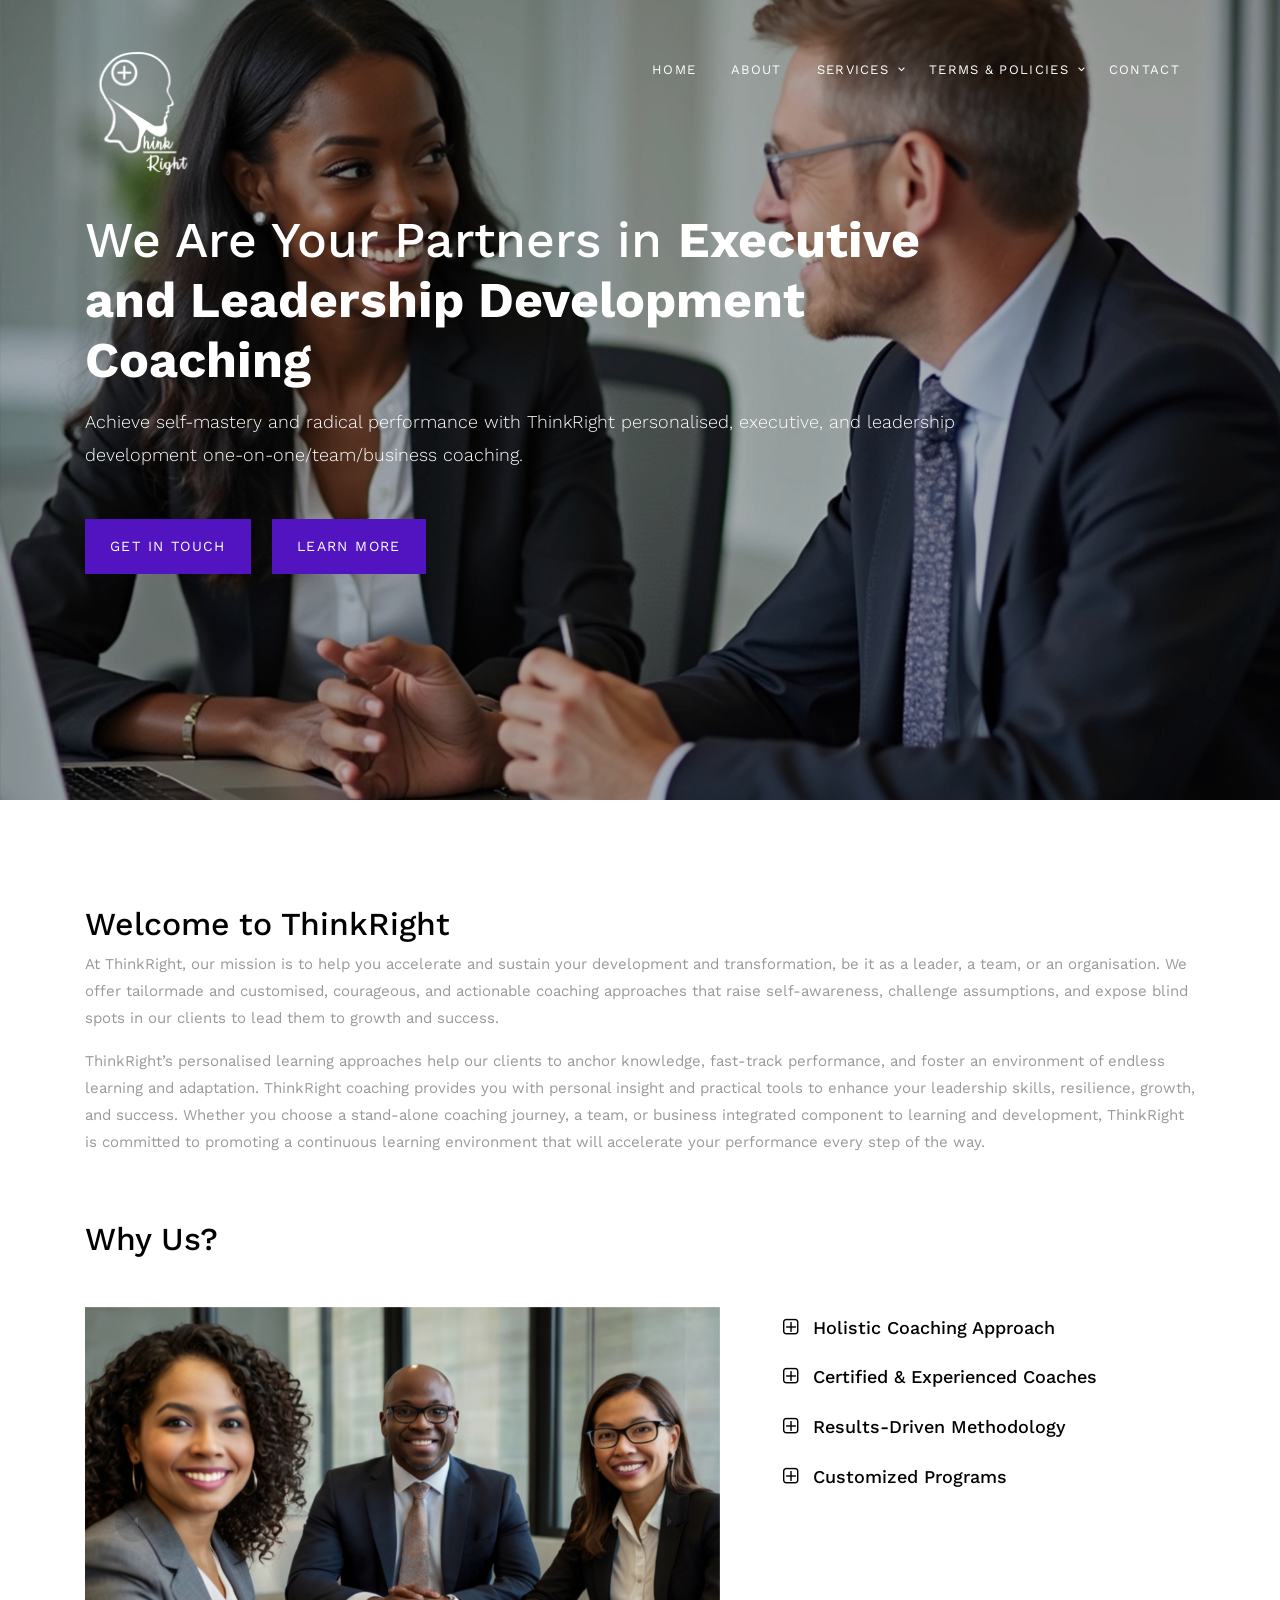
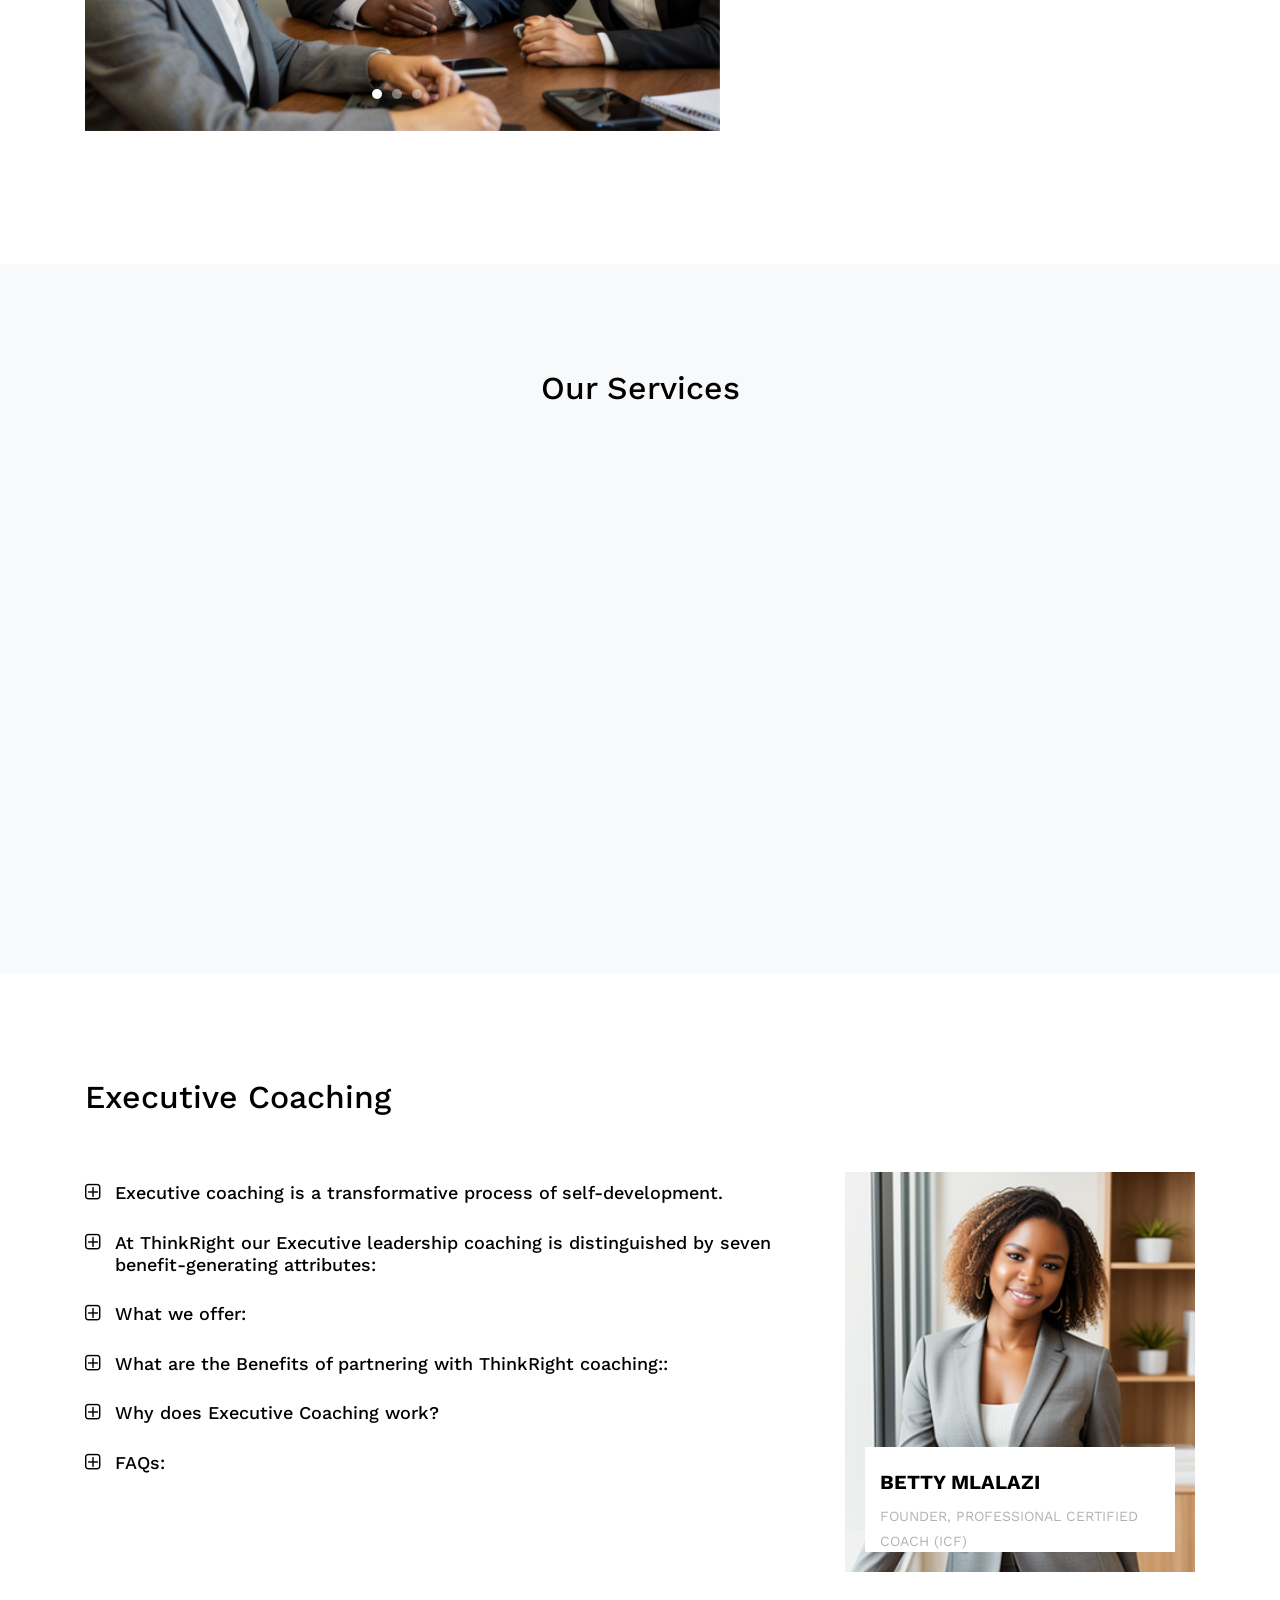
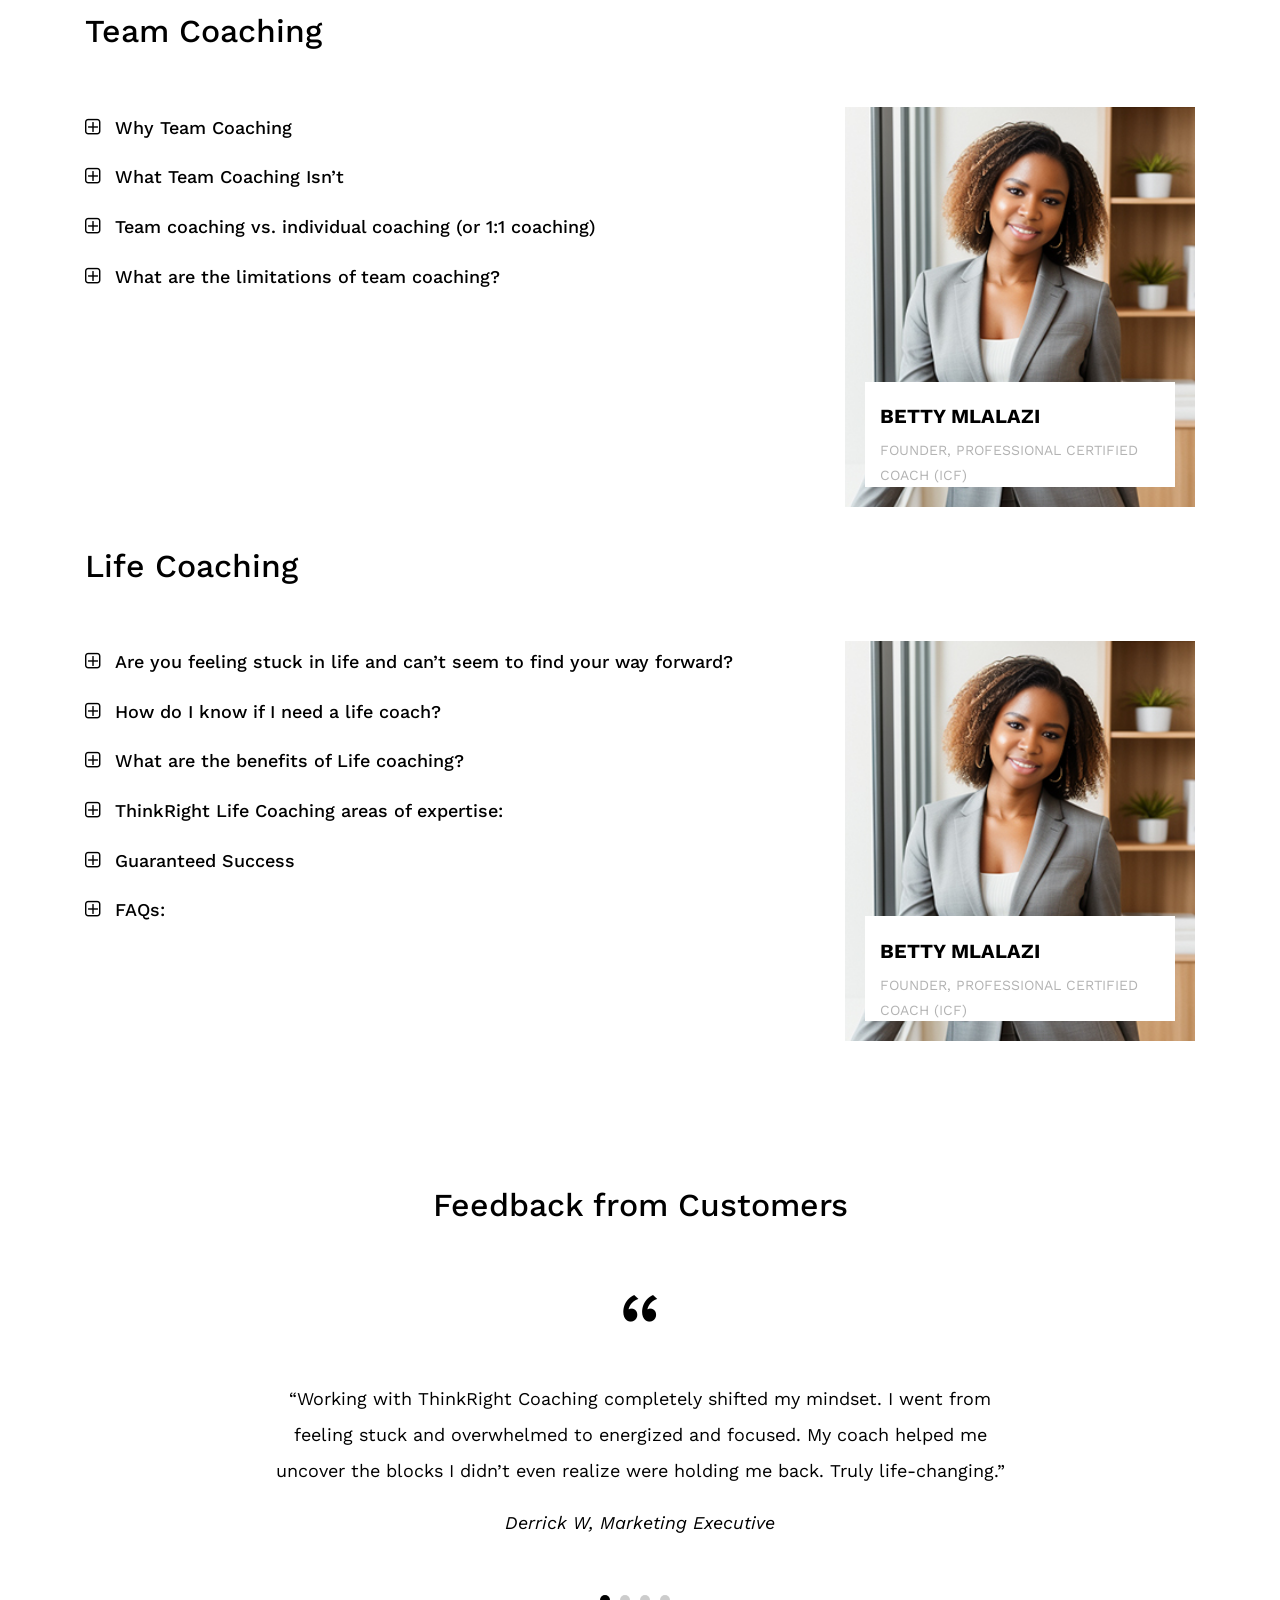
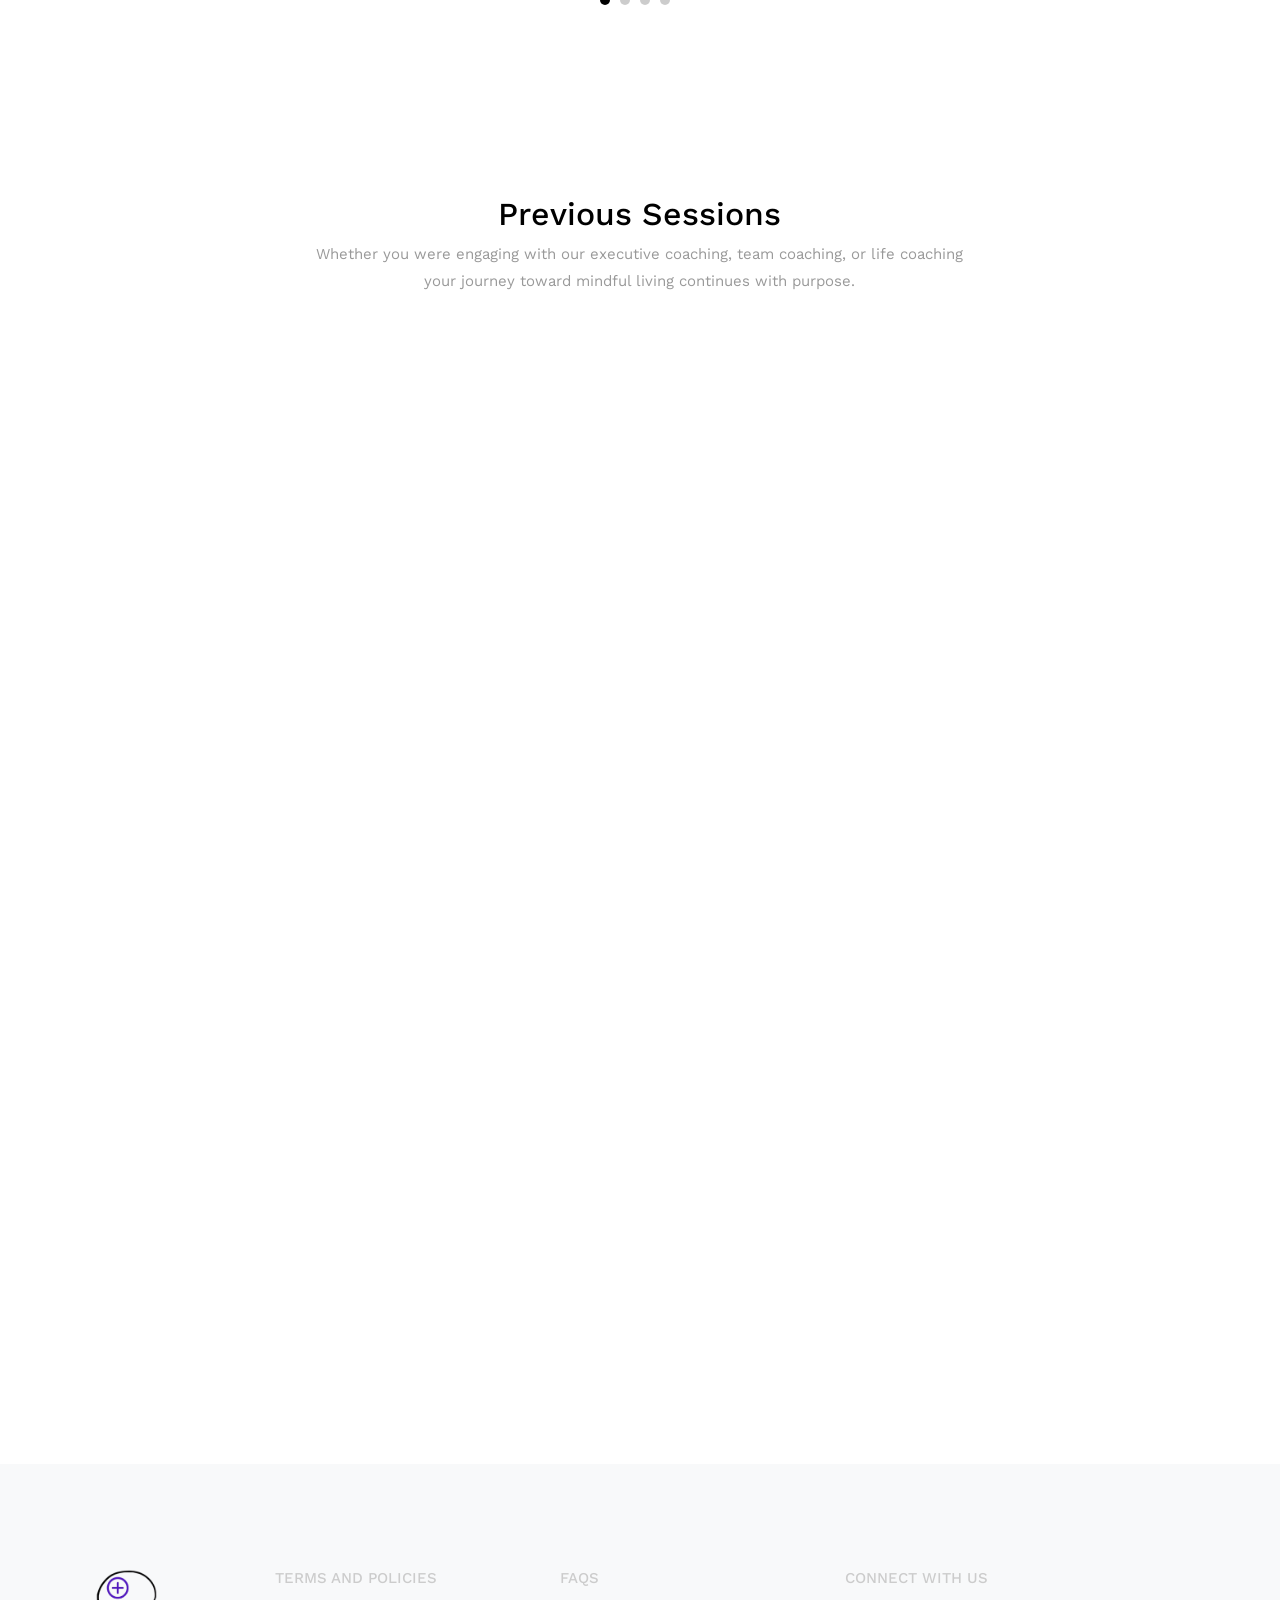
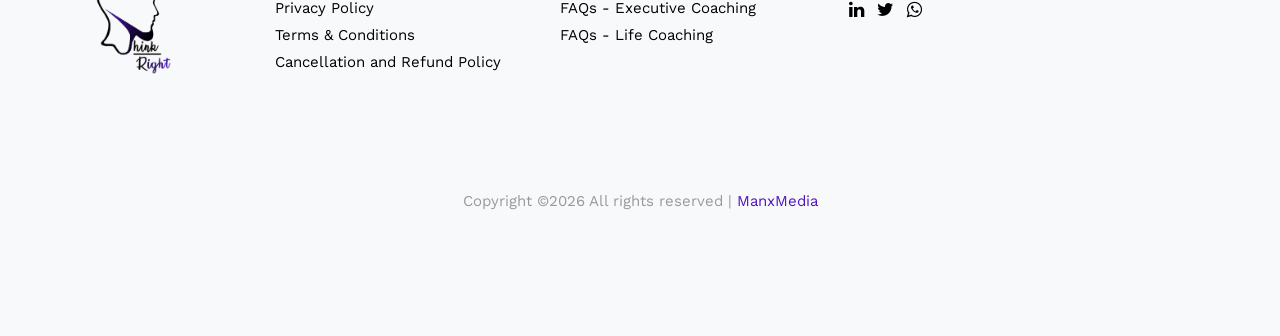
==== index.html @ f2cda935 "WebsiteV2" ====
<!DOCTYPE html>
<html lang="en">
<head>
  <meta charset="utf-8">
  <meta name="viewport" content="width=device-width, initial-scale=1, shrink-to-fit=no">
  <title>Think Right Coaching</title>
  <link rel="stylesheet" href="css/style.css">
	<!-- Favicon -->
	<link href="images/favicon.png" rel="icon">
</head>
<body>

  <div class="js-animsition animsition" id="site-wrap" data-animsition-in-class="fade-in" data-animsition-out-class="fade-out">


    <header class="templateux-navbar" role="banner">

      <div class="container"  data-aos="fade-down">
        <div class="row">

          <div class="col-3 templateux-logo">
            <a href="index.html" class="animsition-link"><img src="images/logo_light.png" width="120" height="" alt="ThinkRight"/></a>
          </div>
          <nav class="col-9 site-nav">
            <button class="d-block d-md-none hamburger hamburger--spin templateux-toggle templateux-toggle-light ml-auto templateux-toggle-menu" data-toggle="collapse" data-target="#mobile-menu" aria-controls="mobile-menu" aria-expanded="false" aria-label="Toggle navigation">
              <span class="hamburger-box">
                <span class="hamburger-inner"></span>
              </span>
            </button> <!-- .templateux-toggle -->

            <ul class="sf-menu templateux-menu d-none d-md-block">
              <li class="active">
                <a href="index.html" class="animsition-link">Home</a>
              </li>
              <li><a href="about.html" class="animsition-link">About</a></li>
              <li>
                <a href="#" class="animsition-link">Services</a>
                <ul>
                  <li><a href="index.html#executivecoaching">Exect Coaching</a></li>
                  <li><a href="index.html#teamcoaching">Team Coaching</a></li>
				  <li><a href="index.html#lifecoaching">Life Coaching</a></li>
                </ul>
              </li>
			  <li>
                <a href="#" class="animsition-link">Terms & Policies</a>
                <ul>
                  <li><a href="terms.html#privacypolicy">Privacy Policy</a></li>
                  <li><a href="terms.html#termsandconditions">Terms & Conditions</a></li>
				  <li><a href="terms.html#cancellationpolicy">Cancellation & Refund Policy</a></li>
                </ul>
              </li>
              <li><a href="contact.html" class="animsition-link">Contact</a></li>
            </ul> <!-- .templateux-menu -->

          </nav> <!-- .site-nav -->
          

        </div> <!-- .row -->
      </div> <!-- .container -->
    </header> <!-- .templateux-navba -->
    
    <div class="templateux-cover" style="background-image: url(images/hero_1.jpg);">
      <div class="container">
        <div class="row align-items-lg-center">

          <div class="col-lg-10 order-lg-1">
            <h1 class="heading mb-3 text-white" data-aos="fade-up">We Are Your Partners in <strong>Executive and Leadership Development Coaching</strong></h1>
            <p class="lead mb-5 text-white" data-aos="fade-up"  data-aos-delay="100">Achieve self-mastery and radical performance with ThinkRight personalised, executive, and leadership development one-on-one/team/business coaching.</p>
            <p data-aos="fade-up" data-aos-delay="200"><a href="contact.html" class="btn btn-primary py-3 px-4 mr-3">Get In Touch</a> <a href="about.html" class="btn btn-primary py-3 px-4 mr-3">LEARN MORE</a></p>
          </div>
          
        </div>
      </div>
    </div> <!-- .templateux-cover -->

     <!-- .templateux-section -->

    <div class="templateux-section">

      <div class="container"  data-aos="fade-up">
	<div class="row">
      <div class="col-12 col-md-12 mb-5">
        <h2>Welcome to ThinkRight</h2>
        <p>At ThinkRight, our mission is to help you accelerate and sustain your development and transformation, be it as a leader, a team, or an organisation. We offer tailormade and customised, courageous, and actionable coaching approaches that raise self-awareness, challenge assumptions, and expose blind spots in our clients to lead them to growth and success.</p>
		<p>ThinkRight’s personalised learning approaches help our clients to anchor knowledge, fast-track performance, and foster an environment of endless learning and adaptation. ThinkRight coaching provides you with personal insight and practical tools to enhance your leadership skills, resilience, growth, and success. Whether you choose a stand-alone coaching journey, a team, or business integrated component to learning and development, ThinkRight is committed to promoting a continuous learning environment that will accelerate your performance every step of the way.
</p>
      </div>
    </div>
		  
        <div class="row">
          <div class="col-lg-7">
            <h2 class="mb-5">Why Us?</h2>
            <div class="owl-carousel wide-slider">
              <div class="item">
                <img src="images/slider-1.jpg" alt="Free template by TemplateUX.com" class="img-fluid">
              </div>
              <div class="item">
                <img src="images/slider-2.jpg" alt="Free template by TemplateUX.com" class="img-fluid">
              </div>
              <div class="item">
                <img src="images/slider-3.jpg" alt="Free template by TemplateUX.com" class="img-fluid">
              </div>
            </div> <!-- .owl-carousel -->
          </div>
          <div class="col-lg-5 pl-lg-5">
            <h2 class="mb-5">&nbsp;</h2>
            <div class="accordion" id="accordionExample">


              <div class="accordion-item">
                <h2 class="mb-0 rounded mb-2">
                  <a href="#" data-toggle="collapse" data-target="#collapseOne" aria-expanded="false" aria-controls="collapseOne">
                  Holistic Coaching Approach</a>
                </h2>

                <div id="collapseOne" class="collapse" aria-labelledby="headingOne" data-parent="#accordionExample">
                  <div class="accordion-body">
                    <p>We blend Executive, Life, and Team Coaching to support growth across all areas of life—personal, professional, and organizational.</p>
                  </div>
                </div>
              </div>
              
              <div class="accordion-item">
                <h2 class="mb-0 rounded mb-2">
                  <a href="#" class="collapsed" data-toggle="collapse" data-target="#collapseTwo" aria-expanded="false" aria-controls="collapseTwo">
                    Certified & Experienced Coaches</a>
                </h2>
                
                <div id="collapseTwo" class="collapse" aria-labelledby="headingTwo" data-parent="#accordionExample">
                  <div class="accordion-body">
                    <p>Our team brings industry-recognized certifications and real-world experience to help clients achieve meaningful, lasting change.</p>
                  </div>
                </div>
              </div>
              
              <div class="accordion-item">
                <h2 class="mb-0 rounded mb-2">
                  <a href="#" class="collapsed" data-toggle="collapse" data-target="#collapseThree" aria-expanded="false" aria-controls="collapseThree">
                    Results-Driven Methodology</a>
                </h2>
                
                <div id="collapseThree" class="collapse" aria-labelledby="headingThree" data-parent="#accordionExample">
                  <div class="accordion-body">
                    <p>We focus on measurable outcomes, using proven coaching frameworks tailored to your unique goals and challenges.</p>
                  </div>
                </div>
              </div>
              
              <div class="accordion-item">
                <h2 class="mb-0 rounded mb-2">
                  <a href="#" class="collapsed" data-toggle="collapse" data-target="#collapseFour" aria-expanded="false" aria-controls="collapseFour">
                    Customized Programs
                  </a>
                </h2>

                <div id="collapseFour" class="collapse" aria-labelledby="headingFour" data-parent="#accordionExample">
                  <div class="accordion-body">
                    <p>No one-size-fits-all here—our coaching plans are designed to fit your individual or team needs, values, and aspirations.</p>
                  </div>
                </div>
              </div>
              
            </div>
          </div>
        </div>
      </div>
    </div> <!-- .templateux-section -->

    <div class="templateux-section bg-light">
    <div class="container">
      <div class="row mb-5">
        <div class="col-12 text-center mb-5">
          <h2>Our Services</h2>
        </div>
        <div class="col-md-4 mb-4" data-aos="fade-up">
          <div class="media block-icon-1 d-block text-center">
            <div class="icon mb-3">
              <img src="images/flaticon/svg/004-gear.svg" alt="Image" class="img-fluid">
            </div>
            <div class="media-body">
              <h3 class="h5 mb-4">Executive Coaching</h3>
              <p>Think Right Today’s Executive coaching is a transformative process that involves an executive or high-potential employee working towards unlocking their full capabilities</p>
            </div>
          </div> <!-- .block-icon-1 -->
        </div>
        <div class="col-md-4 mb-4" data-aos="fade-up" data-aos-delay="100">
          <div class="media block-icon-1 d-block text-center">
            <div class="icon mb-3">
              <img src="images/flaticon/svg/006-meeting.svg" alt="Image" class="img-fluid">
            </div>
            <div class="media-body">
              <h3 class="h5 mb-4">Team Coaching</h3>
              <p>Think Right Today’s Team Coaching is a strategic service devised to tackle and resolve team-based challenges within an organisation.</p>
            </div>
          </div> <!-- .block-icon-1 -->
        </div>
        <div class="col-md-4 mb-4" data-aos="fade-up" data-aos-delay="200">
          <div class="media block-icon-1 d-block text-center">
            <div class="icon mb-3">
				<img src="images/flaticon/svg/005-conflict.svg" alt="Image" class="img-fluid">
            </div>
            <div class="media-body">
              <h3 class="h5 mb-4">Life Coaching</h3>
              <p>Think Right Today’s Life Coaching is a supportive, caring process crafting the best possible path to your greatest life.</p>
            </div>
          </div> <!-- .block-icon-1 -->
        </div>

      </div>
      <div class="row">

        <div class="col-md-12 text-center" data-aos="fade-up" data-aos-delay="100">
          <p><a href="about.html" class="btn btn-black py-3 px-4">Learn More</a></p>
        </div>
      </div>
    </div>
  </div>
	  
  </div> <!-- .templateux-section -->

  <div class="templateux-section pb-0">
	  
	  <!-- EXECUTIVE COACHING --> 
    <div class="container">
      <div class="row text-left mb-5">
        <div class="col-12">
          <h2>Executive Coaching</h2>
        </div>
      </div>
      <div class="row">
	
	 
	   <div class="col-6 col-sm-6 col-md-6 col-lg-8">
       <div class="accordion" id="executivecoaching">

              <div class="accordion-item">
                <h2 class="mb-0 rounded mb-2">
                  <a href="#" class="collapsed" data-toggle="collapse" data-target="#ec_collapseOne" aria-expanded="false" aria-controls="ec_collapseOne">
                  Executive coaching is a transformative process of self-development.</a>
                </h2>

                <div id="ec_collapseOne" class="collapse" aria-labelledby="headingOne" data-parent="#accordionExample">
                  <div class="accordion-body">
                      <p>A common misconception is to think that executive coaching is for the exclusive realm of the C-Suite - and once upon a time, it was. But today, professional coaching is more accessible than ever no matter your position on the organisation chart. No matter who you are, you not only have the capacity for growth and leadership development but access as well. </p>
					  <p>If you are feeling stuck or falling behind in your professional journey, there’s a practical and result-guaranteed solution. Working with an executive and leadership development coach will generate the self-awareness you need to unlock your potential and catapult your career forward.</p>
					  <p>Executive and leadership development coaching is a professional development strategy that involves an executive or high-potential employee working with a coach to unlock their full capability, improve their performance, and achieve their goals. The primary aim of executive coaching is to enhance leadership and management performance, through the development of an individual's self-awareness, emotional intelligence, and capacity to influence others for lasting impact.</p>
					  <p>Our role as your coach is to inspire and support you as you work toward realising your full potential and beyond. With our help, you will learn to see yourself more clearly — with compassion and no judgement — and discover the full extent of your capabilities.</p>
					  
                  </div>
                </div>
              </div>
              
              <div class="accordion-item">
                <h2 class="mb-0 rounded mb-2">
                  <a href="#" class="collapsed" data-toggle="collapse" data-target="#ec_collapseTwo" aria-expanded="false" aria-controls="ec_collapseTwo">
                    At ThinkRight our Executive leadership coaching is distinguished by seven benefit-generating attributes:
                  </a>
                </h2>
                
                <div id="ec_collapseTwo" class="collapse" aria-labelledby="headingTwo" data-parent="#accordionExample">
                  <div class="accordion-body">
					  	<ol>                    
						<li>Obtaining and offering feedback</li>
						<li>Identifying development opportunities</li>
						<li>Raising awareness</li>
					  	<li>Creating solutions by asking the right questions</li>
						<li>Promoting lifelong learning for lasting impact</li>
						<li>Offering long-term support</li>
						<li>Developing a system of accountability and monitoring progress</li>
					    </ol>
					 <p>Remember, each type of coaching serves a distinct purpose and addresses varying needs present at a particular time. As an executive, you may find yourself partaking in multiple forms of coaching throughout your career, depending on your evolving ambitions and challenges. Your choice will ultimately depend on your unique situation, the hurdles at hand, and the goals you're striving for.</p> 
					  
                  </div>
                </div>
              </div>
              
              <div class="accordion-item">
                <h2 class="mb-0 rounded mb-2">
                  <a href="#" class="collapsed" data-toggle="collapse" data-target="#ec_collapseThree" aria-expanded="false" aria-controls="ec_collapseThree">
                    What we offer:
                  </a>
                </h2>
                
                <div id="ec_collapseThree" class="collapse" aria-labelledby="headingThree" data-parent="#accordionExample">
                  <div class="accordion-body">
				<ul>                    
				<li>A confidential and impartial partnership in an often-solitary role.</li>
				<li>Tools to help executives to achieve exceptionally levels of performance.</li>
				<li>Competences to navigate challenging and competitive environments.</li>
				<li>Navigating career change.</li>
				<li>Strategic thinking development.</li>
				<li>Maximise operating in your zone of genius.</li>
				<li>Empowerment and focus.</li>
				<li>Conflict resolution skills and resilience training.</li>
				<li>Overcoming setbacks.</li>
				<li>Time, stress, and emotion management.</li>
				<li>New perspectives, insight and clarity.</li>
				<li>Work-life balance practices.</li>
				</ul>

                  </div>
                </div>
              </div>
              
              <div class="accordion-item">
                <h2 class="mb-0 rounded mb-2">
                  <a href="#" class="collapsed" data-toggle="collapse" data-target="#ec_collapseFour" aria-expanded="false" aria-controls="ec_collapseFour">
                    What are the Benefits of partnering with ThinkRight coaching:: 
                  </a>
                </h2>

                <div id="ec_collapseFour" class="collapse" aria-labelledby="heading" data-parent="#accordionExample">
                  <div class="accordion-body">
					  					  
			    <div class="accordion-item">
                <h2 class="mb-0 rounded mb-2">
                  <a href="#" class="collapsed" data-toggle="collapse" data-target="#ec_collapseBEN1" aria-expanded="false" aria-controls="ec_collapseBEN1">
                    Performance enhancement: 
					  
                  </a>
                </h2>

                <div id="ec_collapseBEN1" class="collapse" aria-labelledby="heading" data-parent="#accordionExample">
                  <div class="accordion-body">
					  <p>ThinkRight executive and leadership development coaching can lead to a substantial increase in individual performance, often reflected in goal attainment, success, and clearer communication.</p>
                  </div>
                </div>
              </div>
				<div class="accordion-item">
                <h2 class="mb-0 rounded mb-2">
                  <a href="#" class="collapsed" data-toggle="collapse" data-target="#ec_collapseBEN2" aria-expanded="false" aria-controls="ec_collapseBEN2">
                    Goal setting and achievement: 
					  
                  </a>
                </h2>

                <div id="ec_collapseBEN2" class="collapse" aria-labelledby="heading" data-parent="#accordionExample">
                  <div class="accordion-body">
					  <p>we help you identify your dreams, passions, ambitions, drivers, values, and needs. ThinkRight coaching works together with you to set SMART goals with feasible milestones and concrete deadlines along with transferable skills. Together we keep tabs on your progress, so that you realise targets according to your timeline.</p>
                  </div>
                </div>
              </div>
			    <div class="accordion-item">
                <h2 class="mb-0 rounded mb-2">
                  <a href="#" class="collapsed" data-toggle="collapse" data-target="#ec_collapseBEN3" aria-expanded="false" aria-controls="ec_collapseBEN3">
                   Become an effective leader: 
					  
                  </a>
                </h2>

                <div id="ec_collapseBEN3" class="collapse" aria-labelledby="heading" data-parent="#accordionExample">
                  <div class="accordion-body">
					  <p>ThinkRight executive and leadership development coaching provides crucial support in developing important leadership skills such as effectual communication, critical thinking, being assertive without malice, and emotional intelligence.</p>
                  </div>
                </div>
              </div>
		  		<div class="accordion-item">
                <h2 class="mb-0 rounded mb-2">
                  <a href="#" class="collapsed" data-toggle="collapse" data-target="#ec_collapseBEN4" aria-expanded="false" aria-controls="ec_collapseBEN4">
                    Make better decisions: 
					  
                  </a>
                </h2>

                <div id="ec_collapseBEN4" class="collapse" aria-labelledby="heading" data-parent="#accordionExample">
                  <div class="accordion-body">
					  <p>Because making decisions and choosing between difficult choices can be stressful, working with a ThinkRight coach will encourage you to ask better questions and evaluate options from different perspectives to identify the best solution. This is because when you’re stuck, your coach can be a beneficial sounding board to help you work through the possibilities and find your way.</p>
                  </div>
                </div>
              </div>  
			    <div class="accordion-item">
                <h2 class="mb-0 rounded mb-2">
                  <a href="#" class="collapsed" data-toggle="collapse" data-target="#ec_collapseBEN5" aria-expanded="false" aria-controls="ec_collapseBEN5">
                    Gain an open-minded perspective:
					  
                  </a>
                </h2>

                <div id="ec_collapseBEN5" class="collapse" aria-labelledby="heading" data-parent="#accordionExample">
                  <div class="accordion-body">
					  <p>ThinkRight coaching will help you to shed light on new possibilities in difficult situations. We will help you to view challenges from different viewpoints, apply your skillset in new ways, and confront and shed limiting beliefs. This knowledge enables you to be courageous and make bold decisions.</p>
                  </div>
                </div>
              </div>
				<div class="accordion-item">
                <h2 class="mb-0 rounded mb-2">
                  <a href="#" class="collapsed" data-toggle="collapse" data-target="#ec_collapseBEN6" aria-expanded="false" aria-controls="ec_collapseBEN6">
                    Elevate your executive presence:  
					  
                  </a>
                </h2>

                <div id="ec_collapseBEN6" class="collapse" aria-labelledby="heading" data-parent="#accordionExample">
                  <div class="accordion-body">
					  <p>Working with a ThinkRight coach will also provide you with the much need space to rehearse and receive feedback on your communication skills, style, and how to benevolently influence and upskill others.</p>
                  </div>
                </div>
              </div>
				<div class="accordion-item">
                <h2 class="mb-0 rounded mb-2">
                  <a href="#" class="collapsed" data-toggle="collapse" data-target="#ec_collapseBEN7" aria-expanded="false" aria-controls="ec_collapseBEN7">
                    Combat executive isolation:   
					  
                  </a>
                </h2>

                <div id="ec_collapseBEN7" class="collapse" aria-labelledby="heading" data-parent="#accordionExample">
                  <div class="accordion-body">
					  <p>As you climb the corporate ladder it is not uncommon to experience isolation and loneliness because not many people can relate to the responsibility and associated stress. Nevertheless, many ThinkRight clients have found that the coaching relationship helps them to mitigate their feelings of isolation and loneliness.</p>
                  </div>
                </div>
              </div>
				<div class="accordion-item">
                <h2 class="mb-0 rounded mb-2">
                  <a href="#" class="collapsed" data-toggle="collapse" data-target="#ec_collapseBEN8" aria-expanded="false" aria-controls="ec_collapseBEN8">
                   Stay accountable: 
					  
                  </a>
                </h2>

                <div id="ec_collapseBEN8" class="collapse" aria-labelledby="heading" data-parent="#accordionExample">
                  <div class="accordion-body">
					  <p>Work doesn’t end at the close of a session, many of our clients use ThinkRight coaching as a way of stay accountable and staying on track towards their goals.</p>
                  </div>
                </div>
              </div>
				<div class="accordion-item">
                <h2 class="mb-0 rounded mb-2">
                  <a href="#" class="collapsed" data-toggle="collapse" data-target="#ec_collapseBEN9" aria-expanded="false" aria-controls="ec_collapseBEN9">
                   Increase your self-confidence:
					  
                  </a>
                </h2>

                <div id="ec_collapseBEN9" class="collapse" aria-labelledby="heading" data-parent="#accordionExample">
                  <div class="accordion-body">
					  <p>As we do not tell you what to do or how to lead your team or organisation, we rather offer you support in identifying your available options, weighing the benefits and risks and creating your own path forward. This will empower you to be the best leader you can possibly be and generate more confidence in your leadership skills and decision-making abilities.</p>
                  </div>
                </div>
              </div>
				<div class="accordion-item">
                <h2 class="mb-0 rounded mb-2">
                  <a href="#" class="collapsed" data-toggle="collapse" data-target="#ec_collapseBEN10" aria-expanded="false" aria-controls="ec_collapseBEN10">
                   Personal benefits:
					  
                  </a>
                </h2>

                <div id="ec_collapseBEN10" class="collapse" aria-labelledby="heading" data-parent="#accordionExample">
                  <div class="accordion-body">
					  <p>Many ThinkRight coaching clients have reported numerous added personal benefits which include elevated levels of self-awareness, improved self-regulation, increased levels of empathy, a boost in cognition at work, improvements in levels of motivation, and enriched social skills.</p>
                  </div>
                </div>
              </div>
                  </div>
                </div>
              </div>
              
		   	  <div class="accordion-item">
                <h2 class="mb-0 rounded mb-2">
                  <a href="#" class="collapsed" data-toggle="collapse" data-target="#ec_collapseFive" aria-expanded="false" aria-controls="ec_collapseFive">
                    Why does Executive Coaching work?
					  
                  </a>
                </h2>

                <div id="ec_collapseFive" class="collapse" aria-labelledby="headingFive" data-parent="#accordionExample">
                  <div class="accordion-body">
					  <p>By working with a ThinkRight coach, you not only gain insightful awareness into yourself, but you will also gain an impartial sounding board, motivator, and accountability partner. Our coaching methodology empowers you to discover the right answers within yourself by asking you direct and powerful questions, helping you shift your perspectives, and discover new opportunities. At ThinkRight Coaching we believe that in every problem lies opportunity – we help you find those opportunities and turn them into success.</p>
					  
					 <p>Coaching at every level, whether it be for senior leaders, executives, and business owners is important because it provides you with a greater sense of purpose and fulfilment, which are fundamental drivers in our lives. The majority of organisation leaders have blind spots, and working with ThinkRight executive coaching will assist in shining a light on those problematic areas to promote, safe-guard and sustain your growth.</p>
					  <p>Are you ready to start your coaching journey? <a href="contact.html" class="btn btn-black py-3 px-4">Start your coaching journey today</a></p>
					  <p>Get in touch with us and someone from our team will get back to you shortly.</p>
					  <p><b>“Success is about finding what works and doing more of it.”</b></p>
					  
                  </div>
                </div>
              </div>
		   
		   	  <div class="accordion-item">
                <h2 class="mb-0 rounded mb-2">
                  <a href="#" class="collapsed" data-toggle="collapse" data-target="#ec_collapseSix" aria-expanded="false" aria-controls="ec_collapseSix">
                    FAQs: 
                  </a>
                </h2>

                <div id="ec_collapseSix" class="collapse" aria-labelledby="headingSix" data-parent="#accordionExample">
                  <div class="accordion-body">
					  					  
			    <div class="accordion-item">
                <h2 class="mb-0 rounded mb-2">
                  <a href="#" class="collapsed" data-toggle="collapse" data-target="#ec_collapseFAQ1" aria-expanded="false" aria-controls="ec_collapseFAQ1">
                    Is executive coaching right for me?
					  
                  </a>
                </h2>

                <div id="ec_collapseFAQ1" class="collapse" aria-labelledby="heading" data-parent="#accordionExample">
                  <div class="accordion-body">
					  <p>Whether you’re a business owner, a member of c-suite, business unit manager, team leader, or entrepreneur the pressure and the stakes are always high, and learning never stops. There is always new learning to incorporate; new strategies to devise, several perspectives to appreciate, different customer types to regard, and employees to lead and motivate. For these reasons and more, industry professionals are steadily turning to executive coaching for leadership development, sustainable performance, and support especially during times of transition. </p>
					  <p>At ThinkRight Executive Coaching we partner with you to help you navigate the complexed and often tricky positions that you as a business leader find yourself in. We offer you support and encouragement to find the best solution to deal with intricate decision making by raising your self-awareness and helping you to understand others.</p>
					  <p>If you are seeking guidance around how you can development and excel in your personal life, career and profession, or business; then ThinkRight Executive Coaching is ideal for you. We will empower you to leverage your strengths and even your non-strengths to your advantage. We will offer you a space where you can focus and assess your thinking to gain clarity and craft new strategies and action plans that will work for you in your current circumstance. You will feel equipped to apply your learnings to all aspects of your life – professional and personal. Your commitment to the process and coaching journey is what will determine your success.</p>
					  <p>We guarantee that on this journey you will gain:
					  <ul>
					  <li>Greater self-awareness</li>
					  <li>Success in navigating transitions</li>
					  <li>Ability to surmount setbacks</li>
					  <li>Assertiveness and self-confidence</li>
					  <li>Emotional Resilience</li>
					  </ul></p>
                  </div>
                </div>
              </div>
				<div class="accordion-item">
                <h2 class="mb-0 rounded mb-2">
                  <a href="#" class="collapsed" data-toggle="collapse" data-target="#ec_collapseFAQ2" aria-expanded="false" aria-controls="ec_collapseFAQ2">
                    What can I expect from an executive coaching session?
					  
                  </a>
                </h2>

                <div id="ec_collapseFAQ2" class="collapse" aria-labelledby="heading" data-parent="#accordionExample">
                  <div class="accordion-body">
					  <p>There is no one-size-fits-all approach to executive coaching and no coaching session is ever the same. At ThinkRight Executive Coaching we prioritise building a collaborative relationship with you and customise our approach to fit your individual strengths, non-strengths, goals, vision, and needs.</p>
					  <p>Our on-demand executive leadership coaching is ideal in supporting you to get focused and grounded quickly and can help with:
					  <ul>
					  <li>Offering a confidential and safe space free of judgement to test ideas;</li>
					  <li>Providing real-time feedback and support;</li>
					  <li>Managing, regaining, and sustaining energy and focus;</li>
					  <li>Evoking a sense of clarity and purpose; and</li>
					  <li>Navigating tough decisions.</li>
					  </ul></p>
					<p>You can expect to be asked direct and powerful questions that will not only help you gain more clarity but also challenge your assumptions and beliefs. This can oftentimes be very unpleasant, as it exposes some of your blind spots and biases. Even though this process can bring about a lot of discomfort in the moment, this is par for the course in shifting perspectives and mindset, especially ones that have been held as convictions for a very long time, even when they do not serve you anymore. It is important to be fully open and honest with yourself and your coach when answering these questions as withholding essential information out of guilt or shame will affect the success of your coaching sessions. Remember that your coach will never judge you and is there to support and encourage you along your coaching journey.</p>
					<p>An executive coaching session can range between 45 to 60 minutes and can be delivered either in person or virtually – geographic limitations and travel are not an issue. Depending on time commitments and or constraints, coaching sessions take place ideally on a weekly basis, and depending on your needs, the process can range from 2 months or a lifetime. Unfortunately, there are no quick fixes to sustainable and long term change.</p>
                  </div>
                </div>
              </div>
			    <div class="accordion-item">
                <h2 class="mb-0 rounded mb-2">
                  <a href="#" class="collapsed" data-toggle="collapse" data-target="#ec_collapseFAQ3" aria-expanded="false" aria-controls="ec_collapseFAQ3">
                   What can I expect from my coach?
					  
                  </a>
                </h2>

                <div id="ec_collapseFAQ3" class="collapse" aria-labelledby="heading" data-parent="#accordionExample">
                  <div class="accordion-body">
					  <ul>
					  <li>Complete confidentiality</li>
					  <li>Professionalism and ethical</li>
					  <li>Their full and undivided attention </li>
					  <li>To be in the presence of someone who is fully listening to you without judgment</li>
					  <li>To keep the focus on you and your goals</li>
					  <li>Someone who believes in you, your dreams, and your ambitions</li>
					  <li>Total acceptance and respect</li>
					  <li>To be understood</li>
					  <li>To be challenged to think differently, to see things differently</li>
					  <li>Someone who facilitates a process for you to come to a deeper understanding of yourself.</li>
					  <li>Encouragement and support</li>
					  </ul>
                  </div>
                </div>
              </div>
		  		<div class="accordion-item">
                <h2 class="mb-0 rounded mb-2">
                  <a href="#" class="collapsed" data-toggle="collapse" data-target="#ec_collapseFAQ4" aria-expanded="false" aria-controls="ec_collapseFAQ4">
                   How should I prepare for my first coaching session?
					  
                  </a>
                </h2>

                <div id="ec_collapseFAQ4" class="collapse" aria-labelledby="heading" data-parent="#accordionExample">
                  <div class="accordion-body">
					  <p>While everyone’s coaching journey is unique to them, however, at ThinkRight executive coaching we encourage our clients to prepare for their first session by writing down everything they would like to work on, change or improve, obstacles and challenges that they believe are standing in their way and share it with their executive coach. There’s no need for pretence or to be defensive or secretive, your coach will never judge you and fully respects you.</p>
					  <p>We also suggest to our clients to approach the coaching process with an open mind and a receptive attitude. We ask you to trust and remain commitment to the process no matter how uncomfortable it may get at times. Transformation and reaching your full potential requires investment and unwavering commitment to the journey. Do not be surprised at the unexpected turns your journey will take, know that you are in good hands, your coach is there with you every step of the way.</p>
                  </div>
                </div>
              </div>  
                  </div>
                </div>
              </div>
       </div>
       </div>
        <div class="col-6 col-sm-6 col-md-6 col-lg-4">
          <div class="staff" style="background-image: url(images/person_1.jpg);">
            <a href="#" class="desc">
              <h3>Betty Mlalazi</h3>
              <span>Founder, Professional Certified Coach (ICF)</span>
              <div class="parag">
                <p></p>
              </div>
            </a>
          </div>
        </div>

        
      </div>
    </div>
	
		  <!-- TEAM COACHING --> 
    <div class="container">
      <div class="row text-left mb-5">
        <div class="col-12">
          <h2>Team Coaching</h2>
        </div>
      </div>
      <div class="row">
	
	 <div class="col-6 col-sm-6 col-md-6 col-lg-8">
       <div class="accordion" id="teamcoaching">

              <div class="accordion-item">
                <h2 class="mb-0 rounded mb-2">
                  <a href="#" class="collapsed" data-toggle="collapse" data-target="#tc_collapseOne" aria-expanded="false" aria-controls="tc_collapseOne">
                  Why Team Coaching</a>
                </h2>

                <div id="tc_collapseOne" class="collapse" aria-labelledby="headingOne" data-parent="#accordionExample">
                  <div class="accordion-body">
                      <p>Have you noticed the following dynamics in your team:</p>
					  <ul> 
						<li>Lack of trust between your team members?</li>
						  <li>Communication breakdown within the team?</li>
						  <li>Is the team struggling to meet the goals and objectives set by the organisation?</li>
						  <li>Do all team members voice their thoughts and opinions in meetings?</li>
						  <li>Are there team members that don’t voice their thoughts and opinions often or at all?</li>
						  <li>Has productivity decreased within the team?</li> 
						  <li>Are team members content and engaged?</li>
						  <li>Have any team members expressed that they’re not happy in their role or at work?</li> 
						  <li>Team members avoiding meetings or calling in sick?</li>
					    </ul>
					  <p>If you’ve noticed three or more of these symptoms, then perhaps it’s time to invest in some team coaching.</p>
					  <p>Think Right Today’s Team Coaching is a strategic service devised to tackle and resolve team-based challenges within an organisation. By assessing specific concerns and originating customised development programmes, our coaching assist teams to enhance their operational effectiveness and productivity. From promoting a shared vision to implementing targeted development plans, Think Right Today team coaching helps to bridge communication gaps between managers and their teams, align team members with organisational culture and values, and facilitate opportunities for synergistic collaboration across the organisation.</p>
					  <p>At Think Right Today our team coaching approach help teams establish honest and authentic communication; collaborate successfully on projects; maintain accountability and meeting deadlines, demonstrate independence and proactivity in tasks; handle workplace stress and conflict; become innovating and solution focused; foster and strengthen workplace relationships; remaining motivated and engaged.</p>
					  
                  </div>
                </div>
              </div>
              
              <div class="accordion-item">
                <h2 class="mb-0 rounded mb-2">
                  <a href="#" class="collapsed" data-toggle="collapse" data-target="#tc_collapseTwo" aria-expanded="false" aria-controls="tc_collapseTwo">
                    What Team Coaching Isn’t
                  </a>
                </h2>
                
                <div id="tc_collapseTwo" class="collapse" aria-labelledby="heading" data-parent="#accordionExample">
                  <div class="accordion-body">
				<p><b>Team building:</b> Team building tends to focus on improving interpersonal relationships, productivity and alignment with an organisation’s goals. It typically consists of short, often one-day interventions. In contrast, team coaching is considered to typically take place over a series of sessions.</p>
				<p><b>Team facilitation:</b> While a coach may at times use facilitation skills, facilitation can be considered a way of helping a team manage their dialogue, compared to team coaching, which aims to empower a team to take ownership for their own dialogue.
				</p> 
					  
                  </div>
                </div>
              </div>
              
              <div class="accordion-item">
                <h2 class="mb-0 rounded mb-2">
                  <a href="#" class="collapsed" data-toggle="collapse" data-target="#tc_collapseThree" aria-expanded="false" aria-controls="tc_collapseThree">
                    Team coaching vs. individual coaching (or 1:1 coaching)
                  </a>
                </h2>
                
                <div id="tc_collapseThree" class="collapse" aria-labelledby="heading" data-parent="#accordionExample">
                  <div class="accordion-body">
				<p>Team coaching is distinct from other forms of coaching.</p>
				<p>Individual performance is dependent on team climate and environment, and high individual performance is not always commensurate with high team performance. Often, positive changes to individual behaviour are lost long-term if the environment is not supportive, or indeed, high performers leave the organisation altogether.</p>	  
				<ul>                    
				<li><b>Whilst 1:1</b> coaching focuses on the individual, team coaching aligns individual priorities with team priorities, making the link between individual and team more conscious. It focuses on the system of which individuals are part, and situates learning within a team context in order to deliver performance improvements.</li><br>
				<li><b>Team coaching</b> is a holistic method that drives lasting change. It acknowledges that teams are dynamic systems with their own values, standards, touch points and complex rules of behaviour that are likely to be unknown to outsiders – in short, that they are more than a collection of individuals.</li>
				</ul>

                  </div>
                </div>
              </div>
              
              <div class="accordion-item">
                <h2 class="mb-0 rounded mb-2">
                  <a href="#" class="collapsed" data-toggle="collapse" data-target="#tc_collapseFour" aria-expanded="false" aria-controls="tc_collapseFour">
                    What are the limitations of team coaching? 
                  </a>
                </h2>

                <div id="tc_collapseFour" class="collapse" aria-labelledby="heading" data-parent="#accordionExample">
                  <div class="accordion-body">
				<ul>                    
				<li>Team coaching only works for 'real teams', not for pseudo-teams. (Pseudo-teams are groups who work together and appear to be a team, but in fact do not share objectives and a purpose.) In this context, team coaching is unlikely to be effective in yielding sustainable performance improvements.</li><br>
				<li>Teams need to have a desire for 'collective improvement'. In other words, in order to be effective, the will to learn from team coaching and introduce sustained change needs to come from within and cannot be imposed from without.</li>
				</ul>
					  
					  <p><b>[Team coaching] enabl[es] a team to function at more than the sum of its parts, by clarifying its mission and improving its external and internal relationships. It is different therefore from coaching team leaders on how to lead their teams, or coaching individuals in a group setting."</b></p>
					  <p><b><i>– Hawkins and Smith, 2006</i></b></p>
                  </div>
                </div>
              </div>
       </div>
       </div>
	<div class="col-6 col-sm-6 col-md-6 col-lg-4">
          <div class="staff" style="background-image: url(images/person_1.jpg);">
            <a href="#" class="desc">
              <h3>Betty Mlalazi</h3>
              <span>Founder, Professional Certified Coach (ICF)</span>
              <div class="parag">
                <p></p>
              </div>
            </a>
          </div>
        </div>  
	   
      </div>
    </div>
	
	
		  <!-- LIFE COACHING --> 
    <div class="container">
      <div class="row text-left mb-5">
        <div class="col-12">
          <h2>Life Coaching</h2>
        </div>
      </div>
      <div class="row">
	
	 
	   <div class="col-6 col-sm-6 col-md-6 col-lg-8">
       <div class="accordion" id="lifecoaching">

              <div class="accordion-item">
                <h2 class="mb-0 rounded mb-2">
                  <a href="#" class="collapsed" data-toggle="collapse" data-target="#lc_collapseOne" aria-expanded="false" aria-controls="lc_collapseOne">
                  Are you feeling stuck in life and can’t seem to find your way forward?</a>
                </h2>

                <div id="lc_collapseOne" class="collapse" aria-labelledby="headingOne" data-parent="#accordionExample">
                  <div class="accordion-body">
                      <p><b>ThinkRight Life Coaching CAN HELP YOU!</b></p>
					  <p>Growing up you had so many dreams and a vision for what your life would be like by this time right? Yet, here you are living your future self and it is nothing like you imagined it would be. You’re feeling trapped, frustrated, depressed, and anxious by the life you’re living and cannot seem to figure out how to get your life back onto the desired track you would like it to be on.</p>
					  <p>ThinkRight Life Coaching can not only provide you with the skills and tools you need reorientate your life towards your goals and dreams, but we also offer you the supportive, caring and challenging environment where you can focus on crafting the best possible path to your greatest life.</p>
					  <p>At ThinkRight Life Coaching we provide a confidential and safe space where you are listened to without judgement or bias. We are primarily focused on practically assisting you to achieve your desired future.  At ThinkRight Life Coaching we are committed to seeing the greatness in you even if you do not see it yourself, and we are as determined as you are to helping you achieve your full potential – through the setbacks and the victories.</p>
					  <p>As you embark on your life coaching journey, we partner with you to help you understand what is holding you back and empower you to break past your self-imposed limiting beliefs and self-defeating assumptions. ThinkRight Life Coaching partners with you to confront the self-doubt and fears that are getting in the way of your success. Furthermore, we can also serve as accountability partners that help you stay committed and on track so that you are not derailed or lose focus when the everyday life hassles come.</p>
					  <p>We at ThinkRight Life Coaching are all about supporting you as you honestly reflect on your life – where you are, where you are presently going, where you want it to go, what you want from your life, how do you want to spend your time, with who, doing what, and so much more. We invite you to courageously reflect on your values, character, drives, passions, needs, and wants as these are some of the key pillars your health and well-being.</p>
					  
                  </div>
                </div>
              </div>
              
              <div class="accordion-item">
                <h2 class="mb-0 rounded mb-2">
                  <a href="#" class="collapsed" data-toggle="collapse" data-target="#lc_collapseTwo" aria-expanded="false" aria-controls="lc_collapseTwo">
                    How do I know if I need a life coach?
                  </a>
                </h2>
                
                <div id="lc_collapseTwo" class="collapse" aria-labelledby="headingTwo" data-parent="#accordionExample">
                  <div class="accordion-body">
					  	<ul>                    
						<li>You feel stuck and don’t know how to move forward.</li>
						<li>You feel frustrated, angry, anxious, or depressed at life/the world.</li>
						<li>You feel lost without direction.</li>
					  	<li>You feel like things are holding you back but you can’t break free.</li>
						<li>You’re stuck in negative thinking and behaviour patterns.</li>
						<li>You struggle to manage your time and prioritise.</li>
						<li>You can’t say “NO”.</li>
						<li>You are facing major decisions and transition.</li>
					    </ul>			  
                  </div>
                </div>
              </div>
              
              <div class="accordion-item">
                <h2 class="mb-0 rounded mb-2">
                  <a href="#" class="collapsed" data-toggle="collapse" data-target="#lc_collapseThree" aria-expanded="false" aria-controls="lc_collapseThree">
                    What are the benefits of Life coaching?
                  </a>
                </h2>
                
                <div id="lc_collapseThree" class="collapse" aria-labelledby="headingThree" data-parent="#accordionExample">
                  <div class="accordion-body">
				<ul>                    
				<li>Clarity about what you want out of life.</li>
				<li>Discovering your track to success.</li>
				<li>Recognising and dispelling limiting beliefs, assumptions, and behaviours that are holding you back.</li>
				<li>Developing new, positive, and empowering beliefs and behaviours.</li>
				<li>Appreciating and managing source of recurring problems, setbacks, and even regression.</li>
				<li>Improved self-esteem, self-confidence, and self-belief.</li>
				<li>Enforced capacity to make and sustain positive life changes.</li>
				<li>Superior decision-making skills, tools, and techniques.</li>
				<li>Increased productivity and time management.</li>
				<li>Improved emotional management.</li>
				<li>Providing accountability.</li>
				<li>Unlock your inner wisdom and coach.</li>
				<li>Developing greater self-awareness.</li>
				<li>Self-mastery.</li>
				</ul>

                  </div>
                </div>
              </div>
              
              <div class="accordion-item">
                <h2 class="mb-0 rounded mb-2">
                  <a href="#" class="collapsed" data-toggle="collapse" data-target="#lc_collapseFour" aria-expanded="false" aria-controls="lc_collapseFour">
                    ThinkRight Life Coaching areas of expertise: 
                  </a>
                </h2>

                <div id="lc_collapseFour" class="collapse" aria-labelledby="heading" data-parent="#accordionExample">
                  <div class="accordion-body">
				<ul>                    
				<li>Navigating life transitions</li>
				<li>Career guidance</li>
				<li>Job interview skills</li>
				<li>Work-life Balance</li>
				<li>Conflict management</li>
				<li>Emotional management</li>
				<li>Time management</li>
				<li>Decision-making capabilities</li>
				<li>Goal setting</li>
				<li>Marriage/relational problems</li>
				<li>Dealing with grief and trauma</li>
				<li>Self-discovery</li>
				<li>Self-Mastery</li>
				</ul>
                  </div>
                </div>
              </div>
              
		   	  <div class="accordion-item">
                <h2 class="mb-0 rounded mb-2">
                  <a href="#" class="collapsed" data-toggle="collapse" data-target="#lc_collapseFive" aria-expanded="false" aria-controls="lc_collapseFive">
                    Guaranteed Success
					  
                  </a>
                </h2>

                <div id="lc_collapseFive" class="collapse" aria-labelledby="headingFive" data-parent="#accordionExample">
                  <div class="accordion-body">
					  <p>I don’t know what exactly you are looking for or if you are at the right place – this only you will know.  What I can tell you is that there are no quick fixes to creating the life or the success you dream of. If you want to craft an extraordinary life, then you not only need to have extraordinary committed to your goals but also a willingness to invest the months it will take.</p>
					  
					 <p>ThinkRight Coaching will assist you attaining the skills, the mental and emotional mastery you need to unlock and unleash full potential. We will help you transform your professional life by confronting and displacing limiting beliefs and assumptions, and tailor-making a road map to success that is perfectly suited to you. </p>
					  
					  <p>Now, I need to mention that this journey is about change. You must embrace change in order to success. Yet, change not only doesn’t happen overnight, it is also hard, uncomfortable, and challenging. But rest assured that if you lean into the discomfort, remain committed to the journey, trust the process, and with the right coach to support you; your goals and success is attainable. </p>
					  
					  <p>I can guarantee you that in our sessions together, if you trust the process, do the inner work that change requires of you, you will discover everything you need to transform your life and be the person that you have always wanted to be – professionally and personally.</p>
					  
					  <p>Kind Regards,</p>
					  <p>Betty Mlalazi</p>
					  <p><i>Founder, Professional Certified Coach (ICF)</i></p>
					  
					  <p><b>“Success is about finding what works and doing more of it.”</b></p>
					  
                  </div>
                </div>
              </div>
		   
		   	  <div class="accordion-item">
                <h2 class="mb-0 rounded mb-2">
                  <a href="#" class="collapsed" data-toggle="collapse" data-target="#lc_collapseSix" aria-expanded="false" aria-controls="lc_collapseSix">
                    FAQs: 
                  </a>
                </h2>

                <div id="lc_collapseSix" class="collapse" aria-labelledby="heading" data-parent="#accordionExample">
                  <div class="accordion-body">
					  					  
			    <div class="accordion-item">
                <h2 class="mb-0 rounded mb-2">
                  <a href="#" class="collapsed" data-toggle="collapse" data-target="#lc_collapseFAQ1" aria-expanded="false" aria-controls="lc_collapseFAQ1">
                    How does life coaching differ from counselling/therapy?
					  
                  </a>
                </h2>

                <div id="lc_collapseFAQ1" class="collapse" aria-labelledby="heading" data-parent="#accordionExample">
                  <div class="accordion-body">
					  <p>Many people confuse coaching with counselling/therapy or mentoring and can often use the terms interchangeably. While all these practices revolve themselves around personal development, However, where each practice differs is in terms of scope and methodology. </p>
					  <p>The Merriam-Webster dictionary defines counselling as “professional guidance of the individual by utilising psychological methods, especially in collecting case history data, using various techniques of the personal interview, and testing interests and aptitudes.” Hence, counselling involves a more emotions-based, problem-specific evaluation of one’s history to provide specific and appropriate guidance. In counselling you and your counsellor spend time examining your past, evaluating how it affects your present behaviour, responses, perspectives, and actions. Through the counselling process, you attempt to work through and heal past trauma and issues to provide mental and emotional well-being in the present. </p>
					  <p>Numerous people who have been through counselling or therapy often realise that they need a practical approach to apply all the knowledge and understanding that they have accumulated over time. They want to figure out ways to effectively structure their lives, work out their purpose and what they want to achieve with their lives. At this point in their self-development journey, people want tailormade strategies unique to them and their circumstances that will help them to become the people they long to be and live out the future desire. This is where coaching comes in. </p>
					  <p>Coaching is an equal partnership between a coach and a client where the client directs the process and drives the direction of the conversation and session. A coaching session focuses solely on the outcome the client desires for.  A coaches role is to facilitate their client’s forward movement towards their goals, dreams and desired future. A successful coaching session is one where a client is empowered to uncover and develop their own unique path and strategy to achieving their goal and attain their desired future. Thus, coaching is always oriented towards the future. Life coaching is about taking you from your present reality and moving you towards your desired future, not by digging into you past to shed light into your present, but by journeying into your future, understanding what it is exactly that you want from it, and then working out practical and effective strategies in the present that will help you get there.</p>
					  <p>Therapy and counselling focus on a person’s healing through an examination of their past, whilst coaching is more performance driven to practically move a person forward into living out the life that want. Even though coaching has many therapeutic elements to it like counselling/therapy, but unlike counselling, coaching does not offer therapeutic outcomes. Coaching is an interactive process where you are given the space to try new things, make note of positive and negative outcomes, reflect on your plans and activities, remain focused on your pursuits, 	document your actions and insights, evaluate your progress, acknowledge and celebrate your accomplishments. There is a lot to do and focus on during and after your coaching sessions which can feel hard and be very challenging, but it will all be worth it in the end!</p>
					  <p>If you are seeking guidance around how you can development, move forward, and excel in your personal life; then ThinkRight Life Coaching is ideal for you. We will empower you to leverage your strengths and even your non-strengths to your advantage. We will offer you a space where you can focus and assess your thinking to gain clarity and craft new strategies and action plans that will work for you in your current circumstance. You will feel equipped to apply your learnings to all aspects of your life – professional and personal. Your commitment to the process and coaching journey is what will determine your success.</p>
					  
					  <p>We guarantee that on this journey you will gain:
					  <ul>
					  <li>Greater self-awareness</li>
					  <li>Success in navigating transitions</li>
					  <li>Ability to surmount setbacks</li>
					  <li>Assertiveness and self-confidence</li>
					  <li>Emotional Resilience</li>
					  </ul></p>
                  </div>
                </div>
              </div>
				<div class="accordion-item">
                <h2 class="mb-0 rounded mb-2">
                  <a href="#" class="collapsed" data-toggle="collapse" data-target="#lc_collapseFAQ2" aria-expanded="false" aria-controls="lc_collapseFAQ2">
                   What is the difference between coaching and mentoring?
					  
                  </a>
                </h2>

                <div id="lc_collapseFAQ2" class="collapse" aria-labelledby="heading" data-parent="#accordionExample">
                  <div class="accordion-body">
					  <p>While coaching and mentorship have similar aims in some ways such as helping you recognise and understand your abilities and aptitudes, improve your personal and professional performance, and promote a growth mindset. The results of engaging in either a coaching partnership or a mentoring relationship are also similar in enhancing self-confidence, mental agility, resilience, broadening your perspective, and in some instances expand your professional network.</p>
					  <p>However, mentoring is a more directed, and often more beneficial exchange for the person being mentored, long-term relationship between a more experienced mentor and an inexperienced mentee. The purpose of the relationship is for long-term personal and or career development of the mentee where the mentor does most of the talking and offers advice. This is in contrast to coaching which is a true partnership of equals between the coach and the client. Mentoring most typically consists of a more experienced person or mentor intentionally and directly guiding the mentee through an experience that the mentor has already been through.</p>
                  </div>
                </div>
              </div>
			    <div class="accordion-item">
                <h2 class="mb-0 rounded mb-2">
                  <a href="#" class="collapsed" data-toggle="collapse" data-target="#lc_collapseFAQ3" aria-expanded="false" aria-controls="lc_collapseFAQ3">
                 What can I expect from a life coaching session?
					  
                  </a>
                </h2>

                <div id="lc_collapseFAQ3" class="collapse" aria-labelledby="heading" data-parent="#accordionExample">
                  <div class="accordion-body">
					  <p>There is no one-size-fits-all approach to executive coaching and no coaching session is ever the same. At ThinkRight Life Coaching we prioritise building a collaborative relationship with you and customise our approach to fit your individual strengths, non-strengths, goals, vision, and needs.  </p>
					  <p>Our on-demand life coaching is ideal in supporting you to get focused and grounded quickly and can help with:</p>
					  <ul>
					  <li>Offering a confidential and safe space free of judgement to test ideas;</li>
					  <li>Providing real-time feedback and support;</li>
					  <li>Managing, regaining, and sustaining energy and focus;</li>
					  <li>Evoking a sense of clarity and purpose; and</li>
					  <li>Navigating tough decisions.</li>
					  </ul>
					  <p>You can expect to be asked direct and powerful questions that will not only help you gain more clarity but also challenge your assumptions and beliefs. This can oftentimes be very unpleasant, as it exposes some of your blind spots and biases. Even though this process can bring about a lot of discomfort in the moment, this is par for the course in shifting perspectives and mindset, especially ones that have been held as convictions for a very long time, even when they do not serve you anymore. It is important to be fully open and honest with yourself and your coach when answering these questions as withholding essential information out of guilt or shame will affect the success of your coaching sessions. Remember that your coach will never judge you and is there to support and encourage you along your coaching journey.</p>
					  <p>An life coaching session can range between 45 to 60 minutes and can be delivered either in person or virtually – geographic limitations and travel are not an issue. Depending on time commitments and or constraints, coaching sessions take place ideally on a weekly basis, and depending on your needs, the process can range from 2 months or a lifetime. Unfortunately, there are no quick fixes to sustainable and long-term growth and change.</p>
                  </div>
                </div>
              </div>
		  		<div class="accordion-item">
                <h2 class="mb-0 rounded mb-2">
                  <a href="#" class="collapsed" data-toggle="collapse" data-target="#lc_collapseFAQ4" aria-expanded="false" aria-controls="lc_collapseFAQ4">
                  What can I expect from my coach?
					  
                  </a>
                </h2>

                <div id="lc_collapseFAQ4" class="collapse" aria-labelledby="heading" data-parent="#accordionExample">
                  <div class="accordion-body">
					  <ul>
					  <li>Complete confidentiality</li>
					  <li>Professionalism and ethical</li>
					  <li>Their full and undivided attention </li>
					  <li>To be in the presence of someone who is fully listening to you without judgment</li>
					  <li>To keep the focus on you and your goals</li>					  
					  <li>Someone who believes in you, your dreams, and your ambitions</li>
					  <li>Total acceptance and respect</li>
					  <li>To be understood</li>
					  <li>To be challenged to think differently, to see things differently</li>
					  <li>Someone who facilitates a process for you to come to a deeper understanding of yourself.</li>
					  <li>Encouragement and support</li>
					  </ul>  
                  </div>
                </div>
              </div>  
					<div class="accordion-item">
                <h2 class="mb-0 rounded mb-2">
                  <a href="#" class="collapsed" data-toggle="collapse" data-target="#lc_collapseFAQ5" aria-expanded="false" aria-controls="lc_collapseFAQ5">
                  How should I prepare for my first coaching session?
					  
                  </a>
                </h2>

                <div id="lc_collapseFAQ5" class="collapse" aria-labelledby="heading" data-parent="#accordionExample">
                  <div class="accordion-body">
					  <p>While everyone’s coaching journey is unique to them, however, at ThinkRight executive coaching we encourage our clients to prepare for their first session by writing down everything they would like to work on, change or improve, obstacles and challenges that they believe are standing in their way and share it with their executive coach. There’s no need for pretence or to be defensive or secretive, your coach will never judge you and fully respects you.</p>
					  <p>We also suggest to our clients to approach the coaching process with an open mind and a receptive attitude. We ask you to trust and remain commitment to the process no matter how uncomfortable it may get at times. Transformation and reaching your full potential require investment and unwavering commitment to the journey. Do not be surprised at the unexpected turns your journey will take, know that you are in good hands, your coach is there with you every step of the way.</p>
                  </div>
                </div>
              </div>
                  </div>
                </div>
              </div>
       </div>
       </div>
        <div class="col-6 col-sm-6 col-md-6 col-lg-4">
          <div class="staff" style="background-image: url(images/person_1.jpg);">
            <a href="#" class="desc">
              <h3>Betty Mlalazi</h3>
              <span>Founder, Professional Certified Coach (ICF)</span>
              <div class="parag">
                <p></p>
              </div>
            </a>
          </div>
        </div>

        
      </div>
    </div>
  </div>

  <div class="templateux-section">
    <div class="container">
      <div class="row text-center mb-5">
        <div class="col-12">
          <h2>Feedback from Customers</h2>
        </div>
      </div>
      <div class="row justify-content-center">
        <div class="col-md-8 testimonial-wrap">
          <div class="quote">&ldquo;</div>
          <div class="owl-carousel wide-slider-testimonial">
            <div class="item">
              <blockquote class="block-testomonial">
                <p>&ldquo;Working with ThinkRight Coaching completely shifted my mindset. I went from feeling stuck and overwhelmed to energized and focused. My coach helped me uncover the blocks I didn’t even realize were holding me back. Truly life-changing.&rdquo;</p>
                <p><cite>Derrick W, Marketing Executive</cite></p>
              </blockquote>
            </div>

            <div class="item">
              <blockquote class="block-testomonial">
                <p>&ldquo;I came to ThinkRight feeling lost in my career. With my coach’s guidance, I gained clarity on my values, passions, and strengths. I’ve now transitioned into a role that lights me up every day.&rdquo;</p>
                <p><cite>Lerato M, Entrepreneur</cite></p>
              </blockquote>
            </div>

            <div class="item">
              <blockquote class="block-testomonial">
                <p>&ldquo;Before coaching, I battled with imposter syndrome and self-doubt. ThinkRight gave me the tools and support to rebuild my confidence and start thinking more powerfully. I’m finally moving toward the life I’ve always wanted.&rdquo;</p>
                <p><cite>Bob R, CEO and Founder of Fixer</cite></p>
              </blockquote>
            </div>
			  
			 <div class="item">
              <blockquote class="block-testomonial">
                <p>&ldquo;ThinkRight Coaching taught me that success doesn't have to come at the expense of my wellbeing. I’ve created healthier boundaries, improved my mindset, and am showing up more fully for both my work and my family.&rdquo;</p>
                <p><cite>Kamogelo H, Healthcare Professional</cite></p>
              </blockquote>
            </div>
          </div>
        </div>
      </div>
    </div> <!-- .container -->
  </div> <!-- .templateux-section -->


  <div class="container templateux-section">
    <div class="row">
      <div class="col-12 col-md-7 mx-auto text-center mb-5">
        <h2>Previous Sessions</h2>
        <p>Whether you were engaging with our executive coaching, team coaching, or life coaching your journey toward mindful living continues with purpose.</p>
      </div>
    </div>
    <div class="d-flex flex-sm-row">
      <a href="#" class="block-thumbnail-1 one-third" style="background-image: url('images/slider-2.jpg'); " data-aos="fade">
        <div class="block-thumbnail-content">
          <h2>When she reached us first</h2>
          <span class="post-meta">June 18, 2024</span>
        </div>
      </a>
      <a href="#" class="block-thumbnail-1 two-third" style="background-image: url('images/hero_1.jpg'); " data-aos="fade" data-aos-delay="100">
        <div class="block-thumbnail-content">
          <h2>Duden flows by their place</h2>
          <span class="post-meta">July 17, 2024</span>
        </div>
      </a>
    </div>
    <div class="d-flex flex-column flex-sm-row">
      <a href="#" class="block-thumbnail-1 two-third" style="background-image: url('images/slider-3.jpg'); " data-aos="fade" data-aos-delay="200">
        <div class="block-thumbnail-content">
          <h2>Drankensburg Mountains</h2>
          <span class="post-meta">March 18, 2025</span>
        </div>
      </a>
      <a href="#" class="block-thumbnail-1 one-third" style="background-image: url('images/slider-4.jpg'); " data-aos="fade" data-aos-delay="300">
        <div class="block-thumbnail-content">
          <h2>Steyn City</h2>
          <span class="post-meta">March 22, 2025</span>
        </div>
      </a>
    </div>
  </div> <!-- .templateux-section -->


<footer class="templateux-footer bg-light">
  <div class="container">

    <div class="row mb-5">
      <div class="col-md-12">
        <div class="row">
         <div class="col-md-2">
			  <img src="images/logo_dark.png" width="100" height="" alt="ThinkRight"/>
          </div>
          <div class="col-md-3">
			  <div class="block-footer-widget"><h3>TERMS AND POLICIES</h3></div>
            <div class="block-footer-widget">
                <ul class="list-unstyled">
                <li><a href="terms.html#privacypolicy">Privacy Policy</a></li>
                <li><a href="terms.html#termsandconditions">Terms & Conditions</a></li>
				<li><a href="terms.html#cancellationpolicy">Cancellation and Refund Policy</a></li>
              </ul>
            </div>
          </div>
			
			<div class="col-md-3">
			<div class="block-footer-widget"><h3>FAQS</h3></div>
            <div class="block-footer-widget">
                 <ul class="list-unstyled">
				 <li><a href="index.html#executivecoaching">FAQs - Executive Coaching</a></li>
				 <li><a href="index.html#lifecoaching">FAQs - Life Coaching</a></li>
              </ul>
            </div>
          </div>

          <div class="col-md-3">
			  <div class="block-footer-widget"><h3>Connect with Us</h3></div>
            <div class="block-footer-widget">
                <ul class="list-unstyled block-social">
                <li><a href="#" class="p-1"><span class="icon-linkedin"></span></a></li>
                <li><a href="#" class="p-1"><span class="icon-twitter"></span></a></li>
				<li><a href="#" class="p-1"><span class="icon-whatsapp"></span></a></li>
              </ul>
            </div>
          </div>
        </div> <!-- .row -->

      </div>
    </div> <!-- .row -->

    <div class="row pt-5 text-center">
      <div class="col-md-12 text-center"><p>
         Copyright &copy;<script>document.write(new Date().getFullYear());</script> All rights reserved | <a href="https://manxmedia.co.za" target="_blank" class="text-primary">ManxMedia</a>
        </p></div>
    </div>

  </div>
</footer> <!-- .templateux-footer -->





<script src="js/scripts-all.js"></script>
<script src="js/main.js"></script>

</body>
</html>
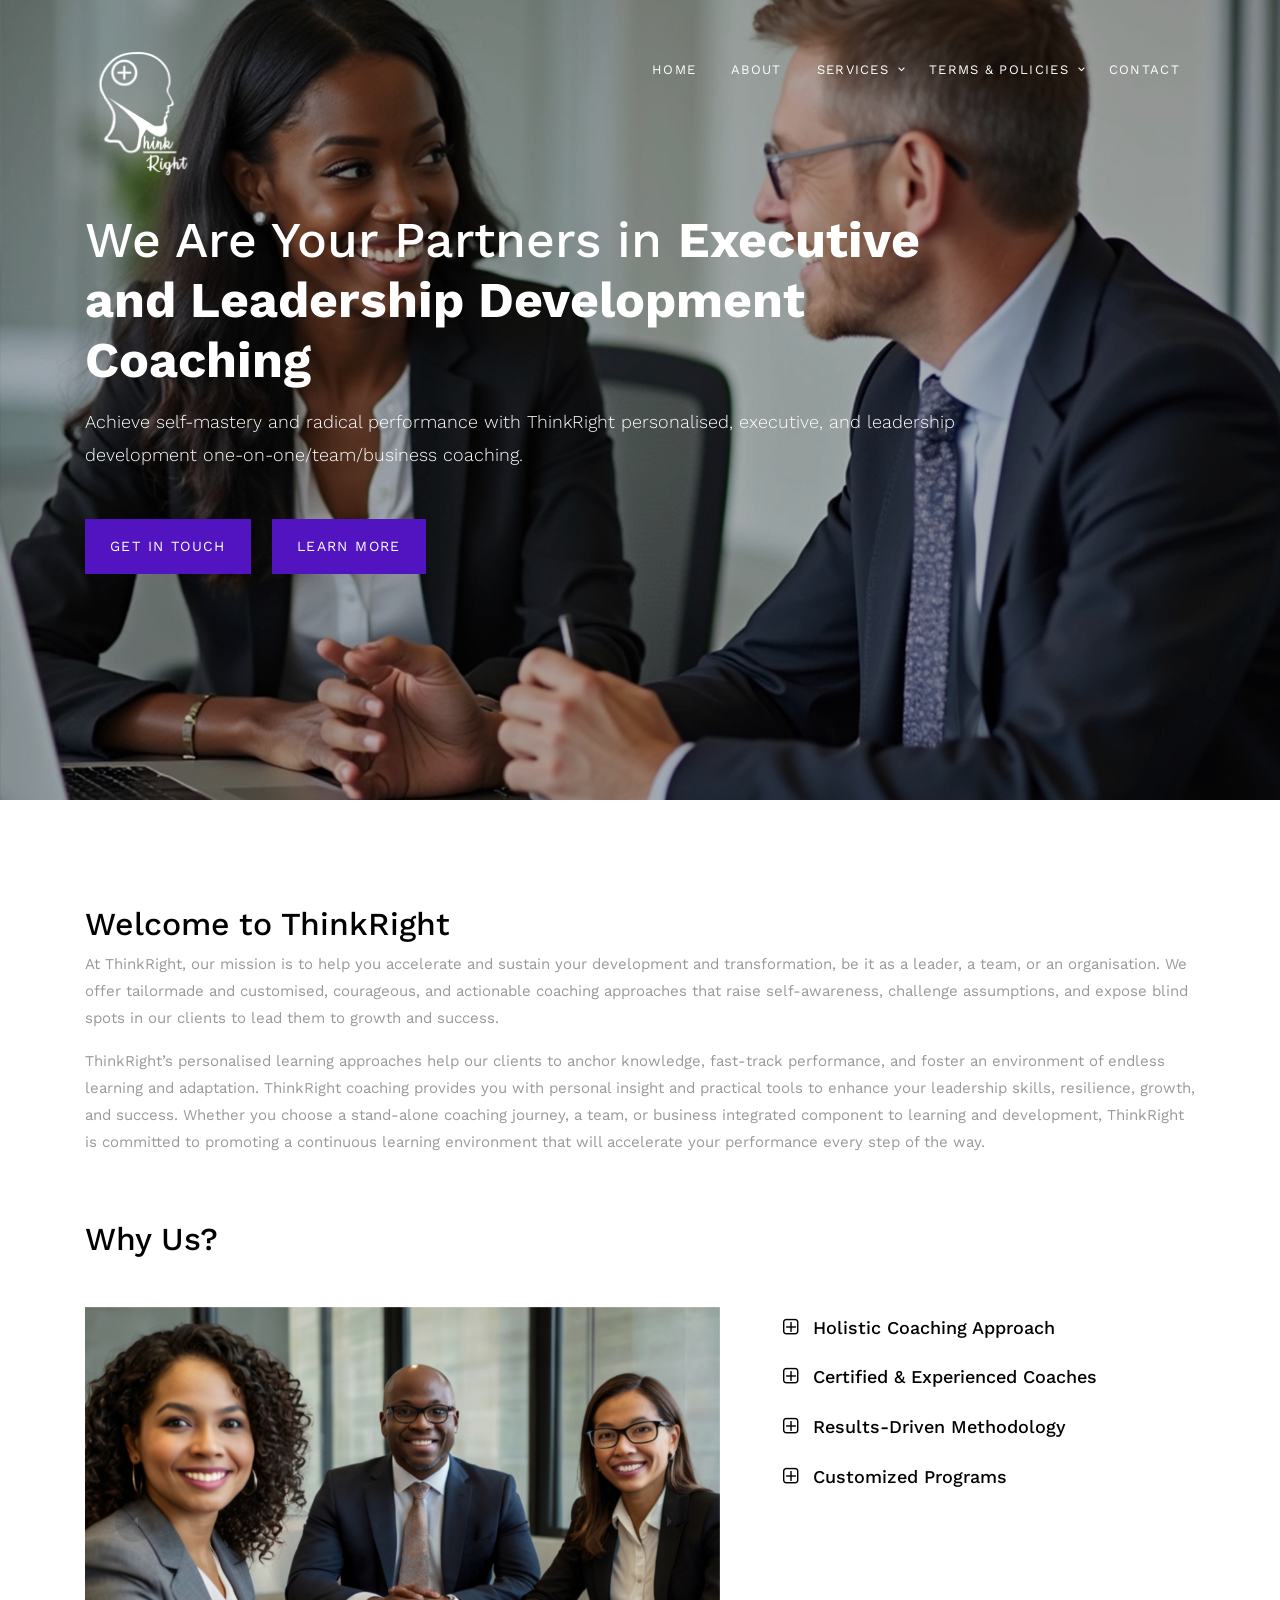
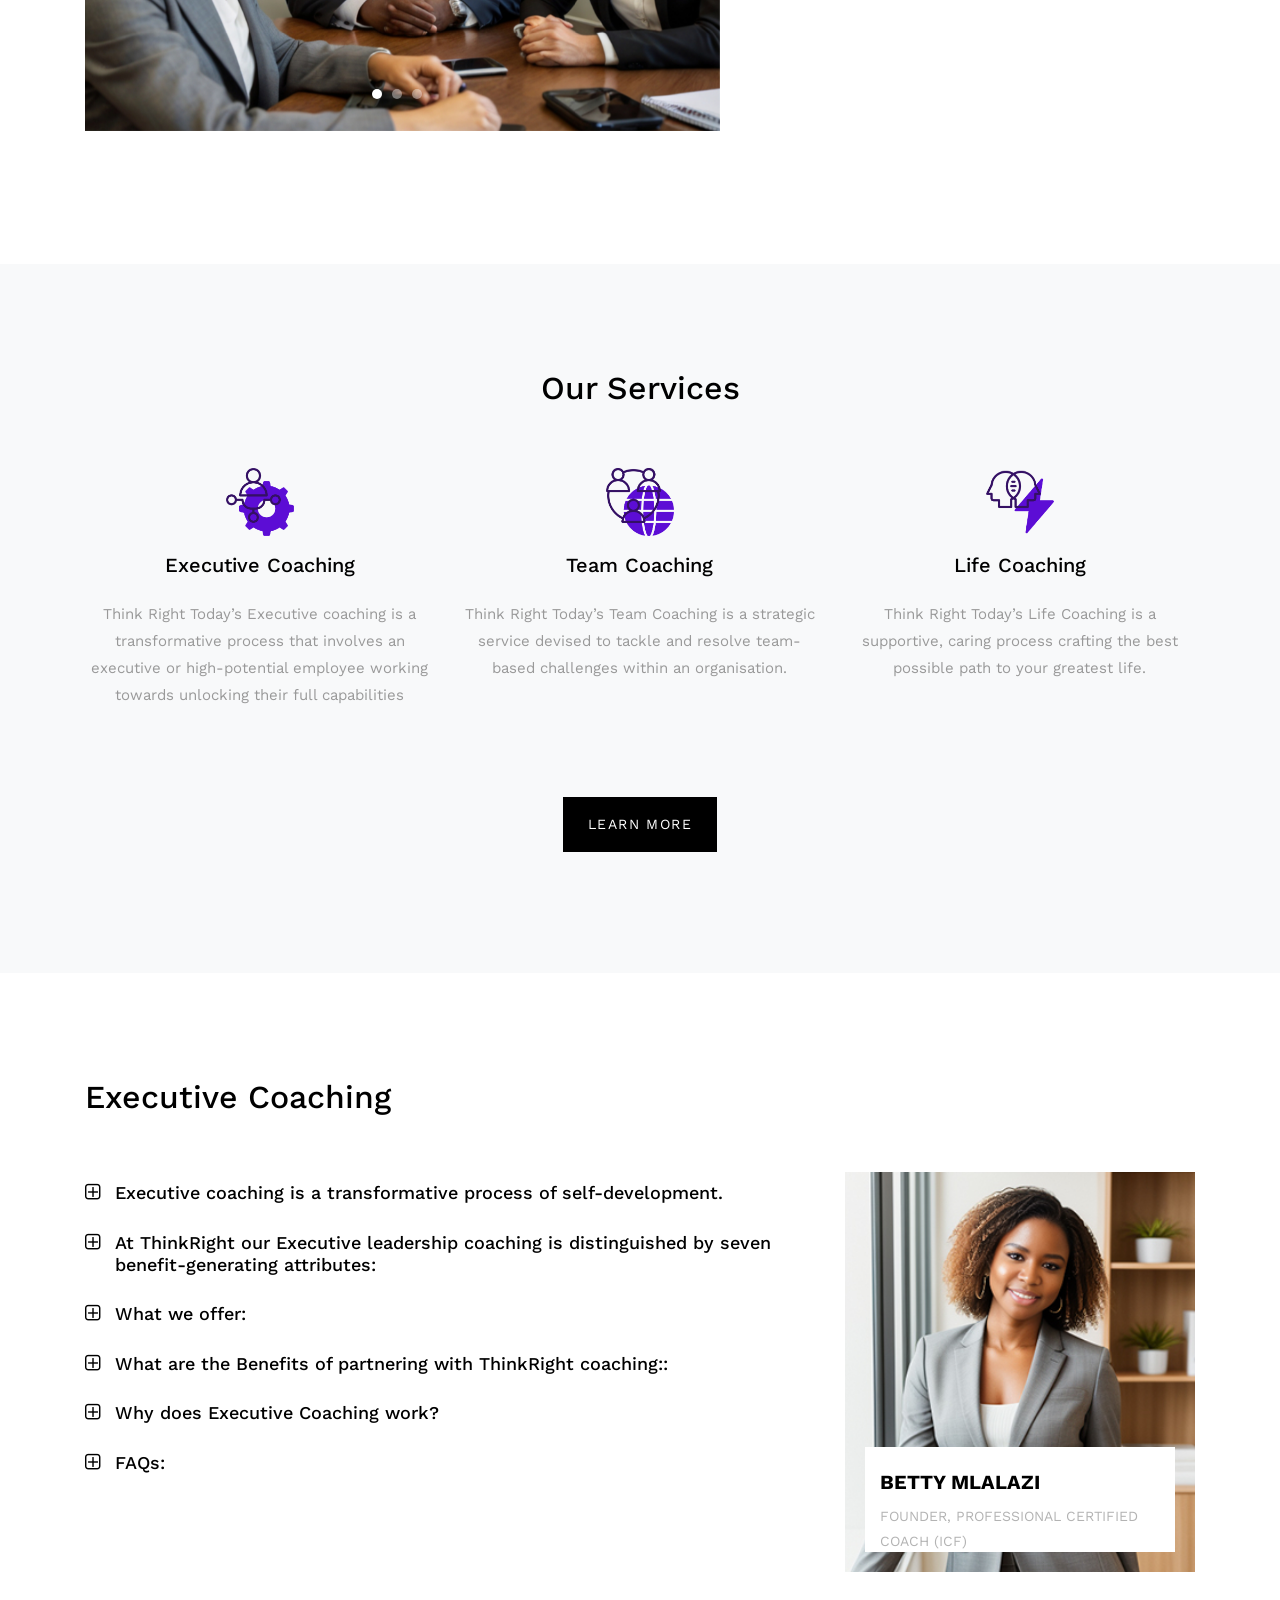
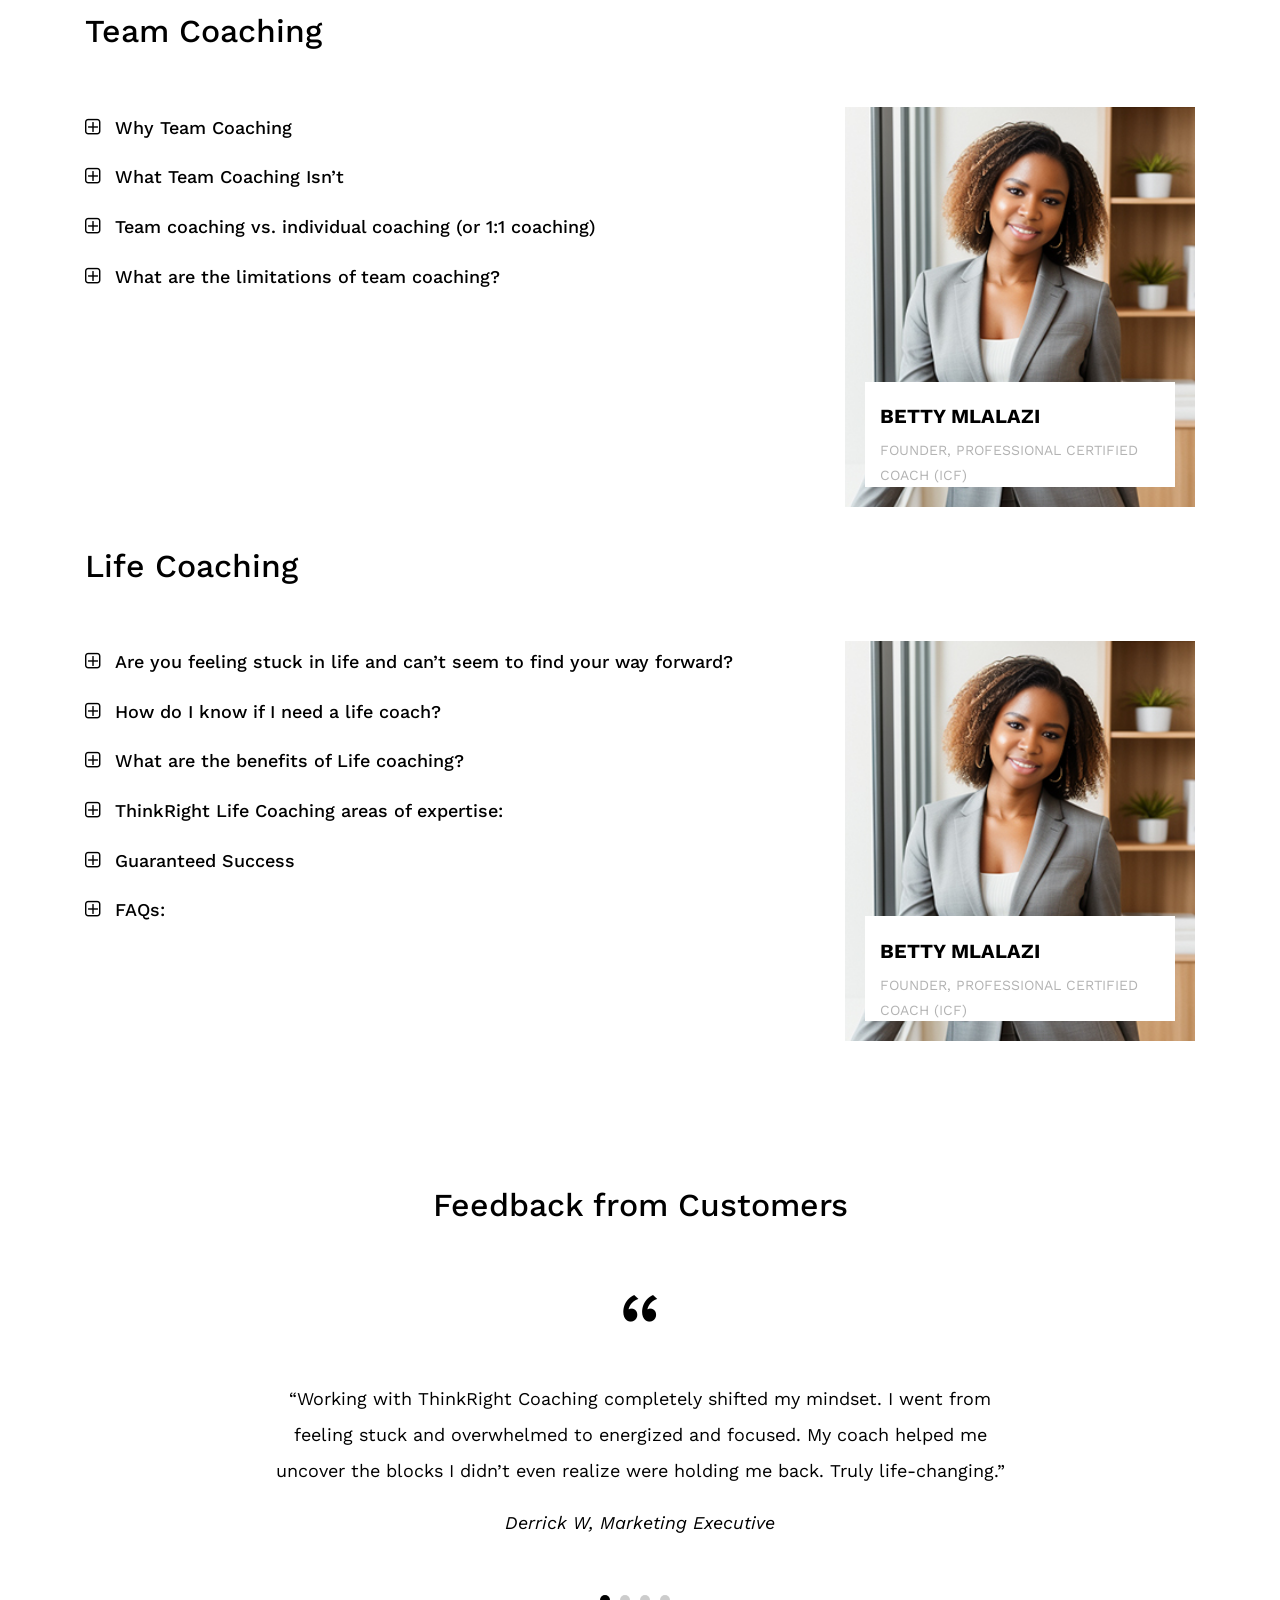
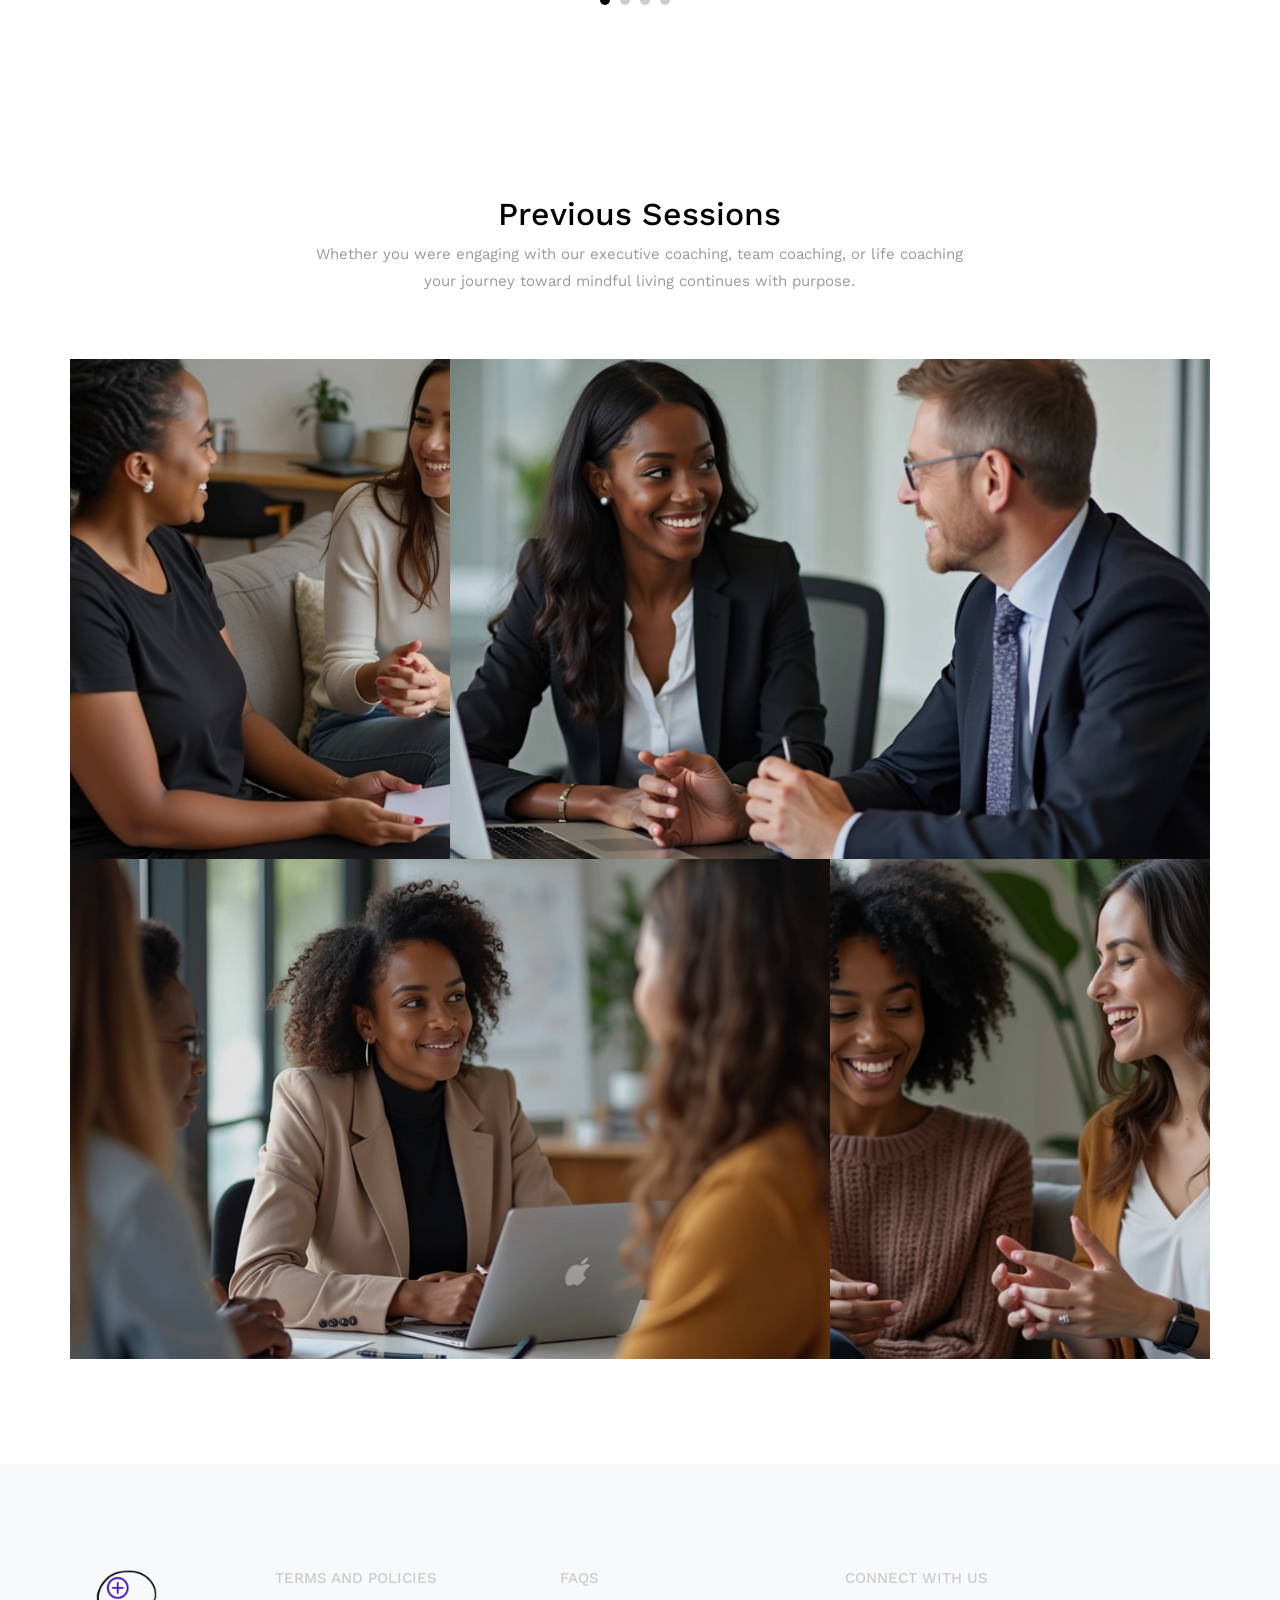
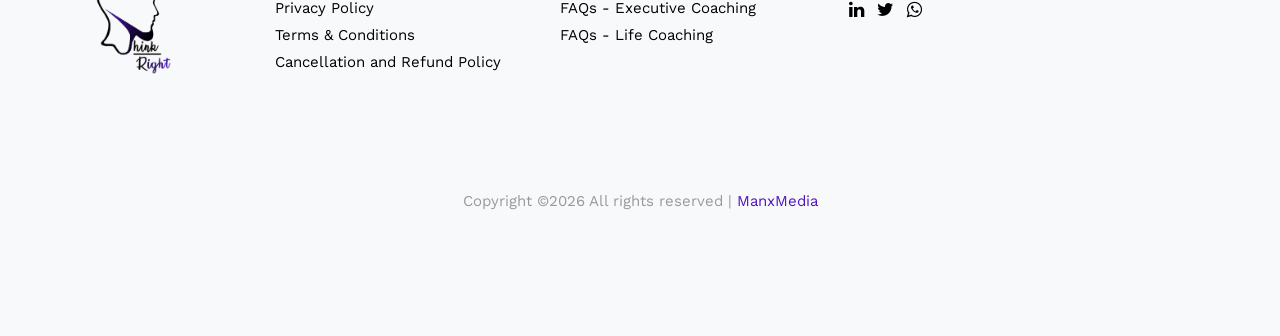
==== commit 47126b93: "WebsiteV3" ====
--- a/index.html
+++ b/index.html
@@ -34,7 +34,7 @@
               </li>
               <li><a href="about.html" class="animsition-link">About</a></li>
               <li>
-                <a href="#" class="animsition-link">Services</a>
+                <a href="" class="animsition-link">Services</a>
                 <ul>
                   <li><a href="index.html#executivecoaching">Exect Coaching</a></li>
                   <li><a href="index.html#teamcoaching">Team Coaching</a></li>
@@ -42,7 +42,7 @@
                 </ul>
               </li>
 			  <li>
-                <a href="#" class="animsition-link">Terms & Policies</a>
+                <a href="" class="animsition-link">Terms & Policies</a>
                 <ul>
                   <li><a href="terms.html#privacypolicy">Privacy Policy</a></li>
                   <li><a href="terms.html#termsandconditions">Terms & Conditions</a></li>
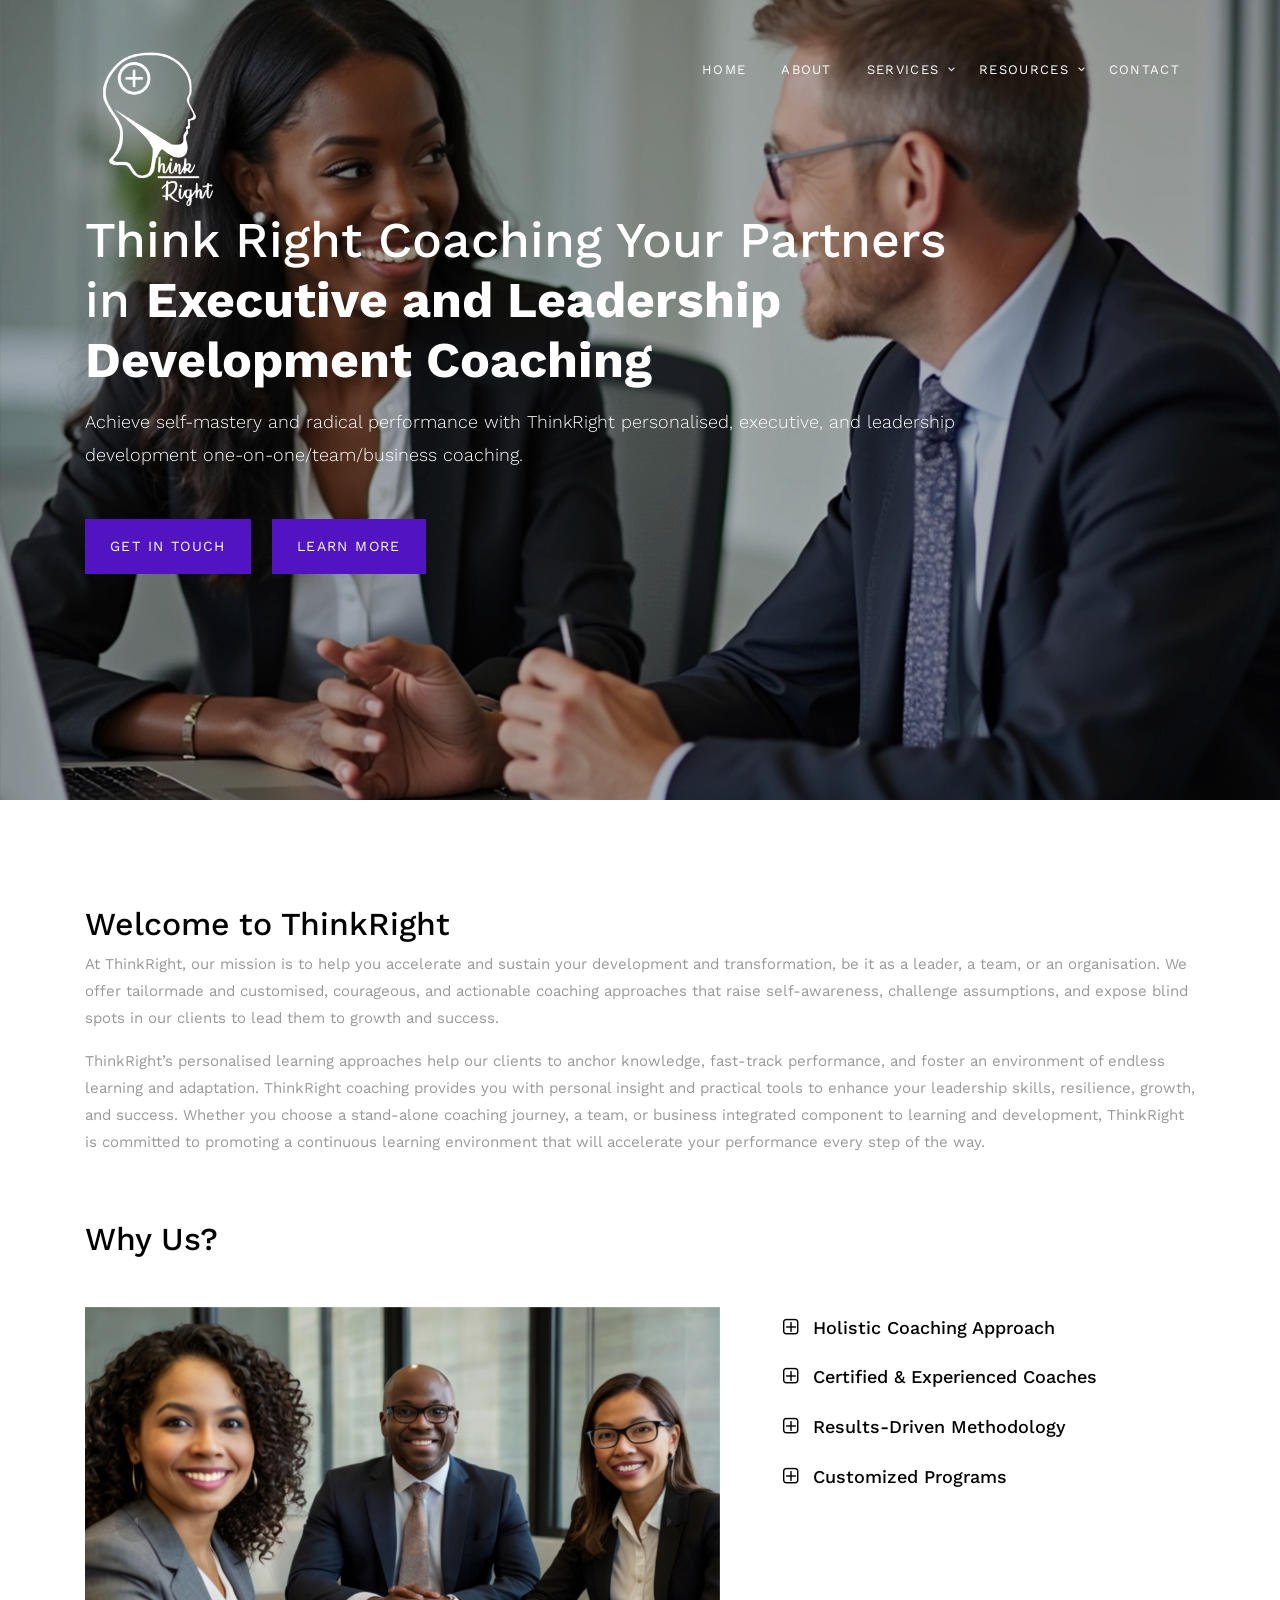
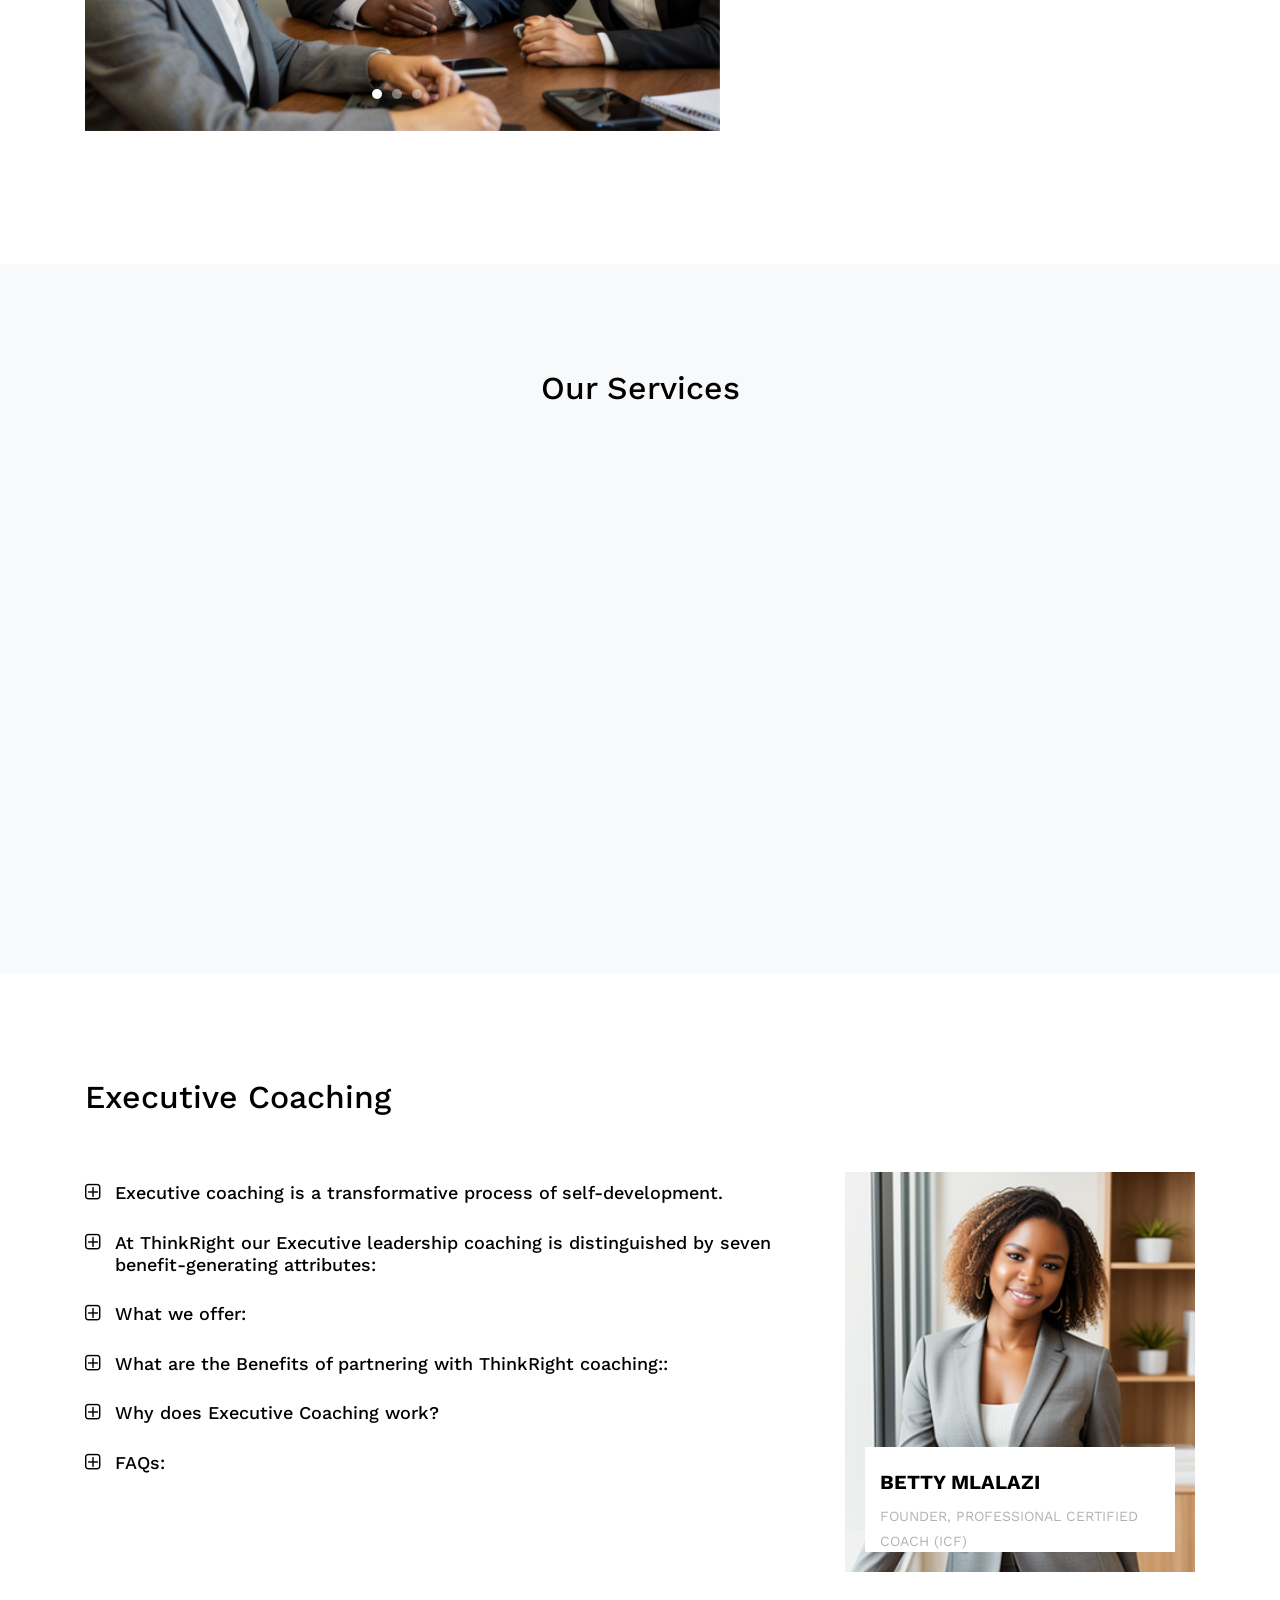
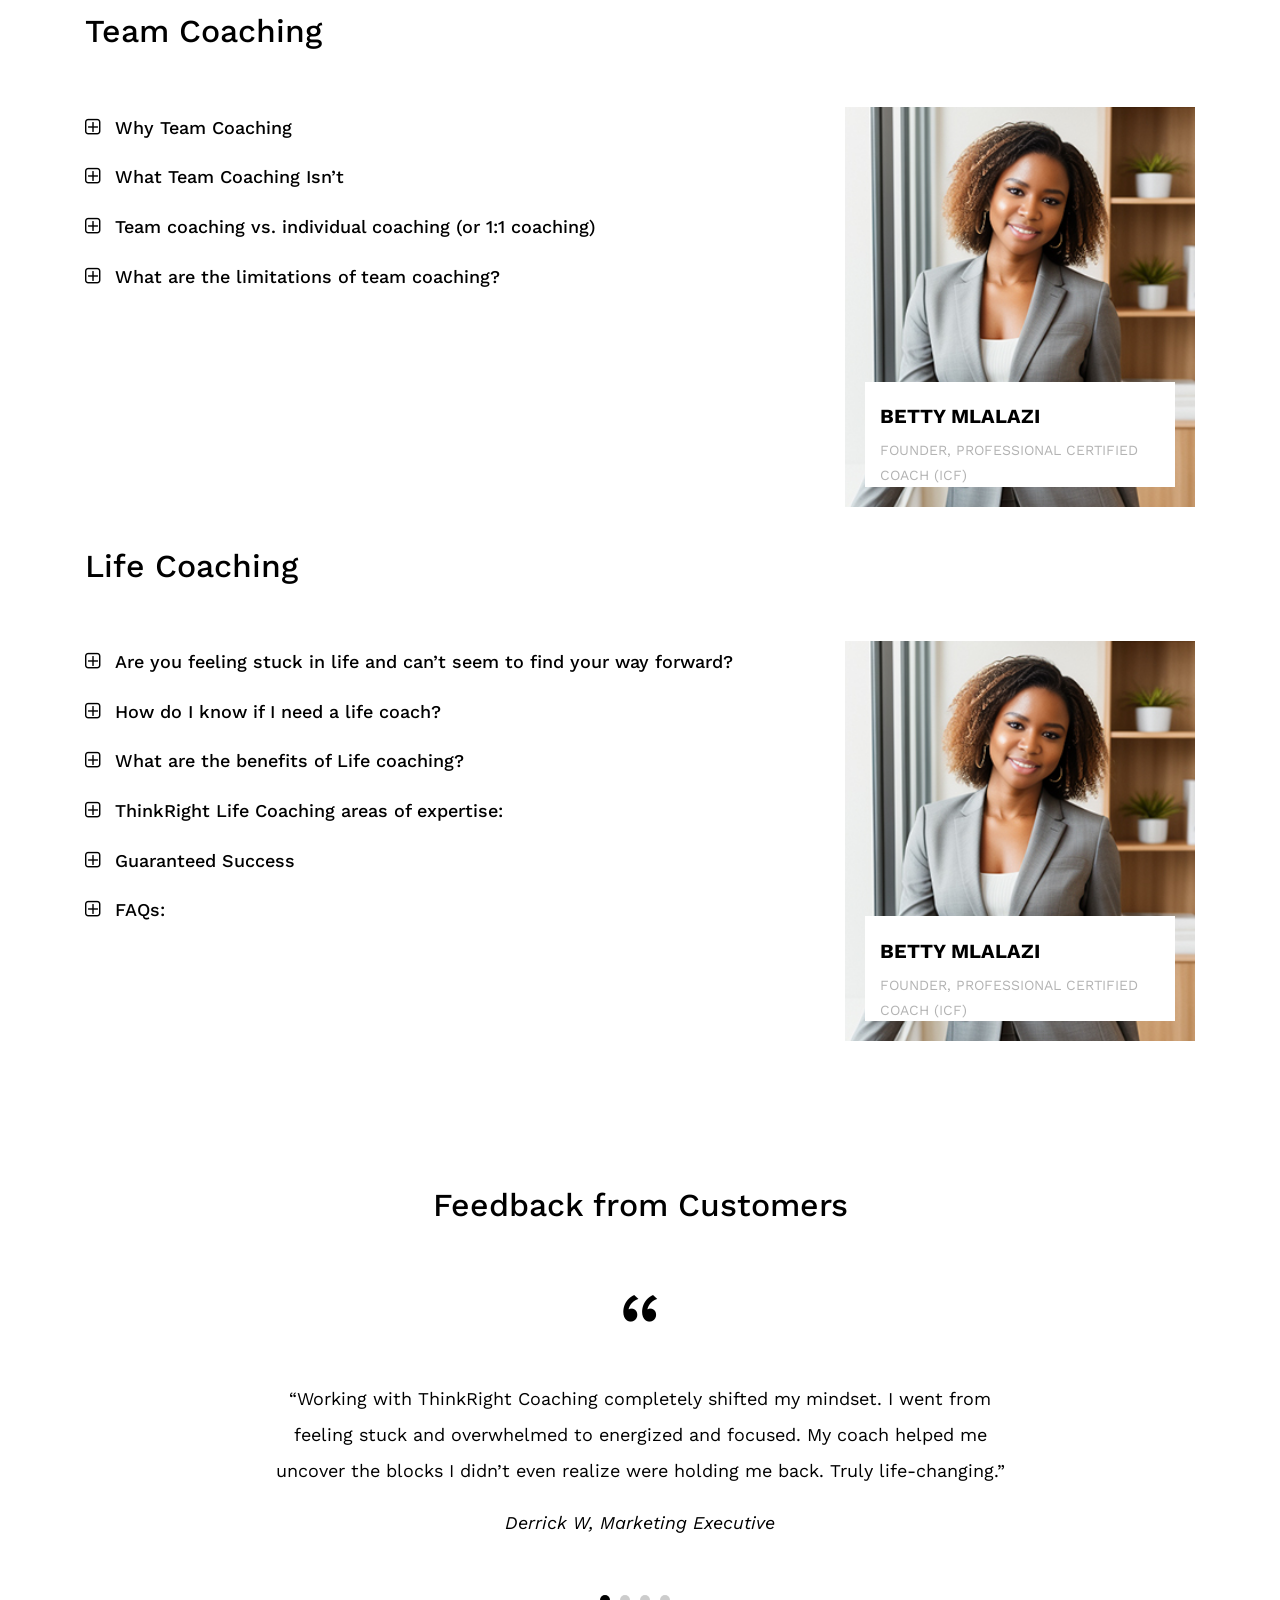
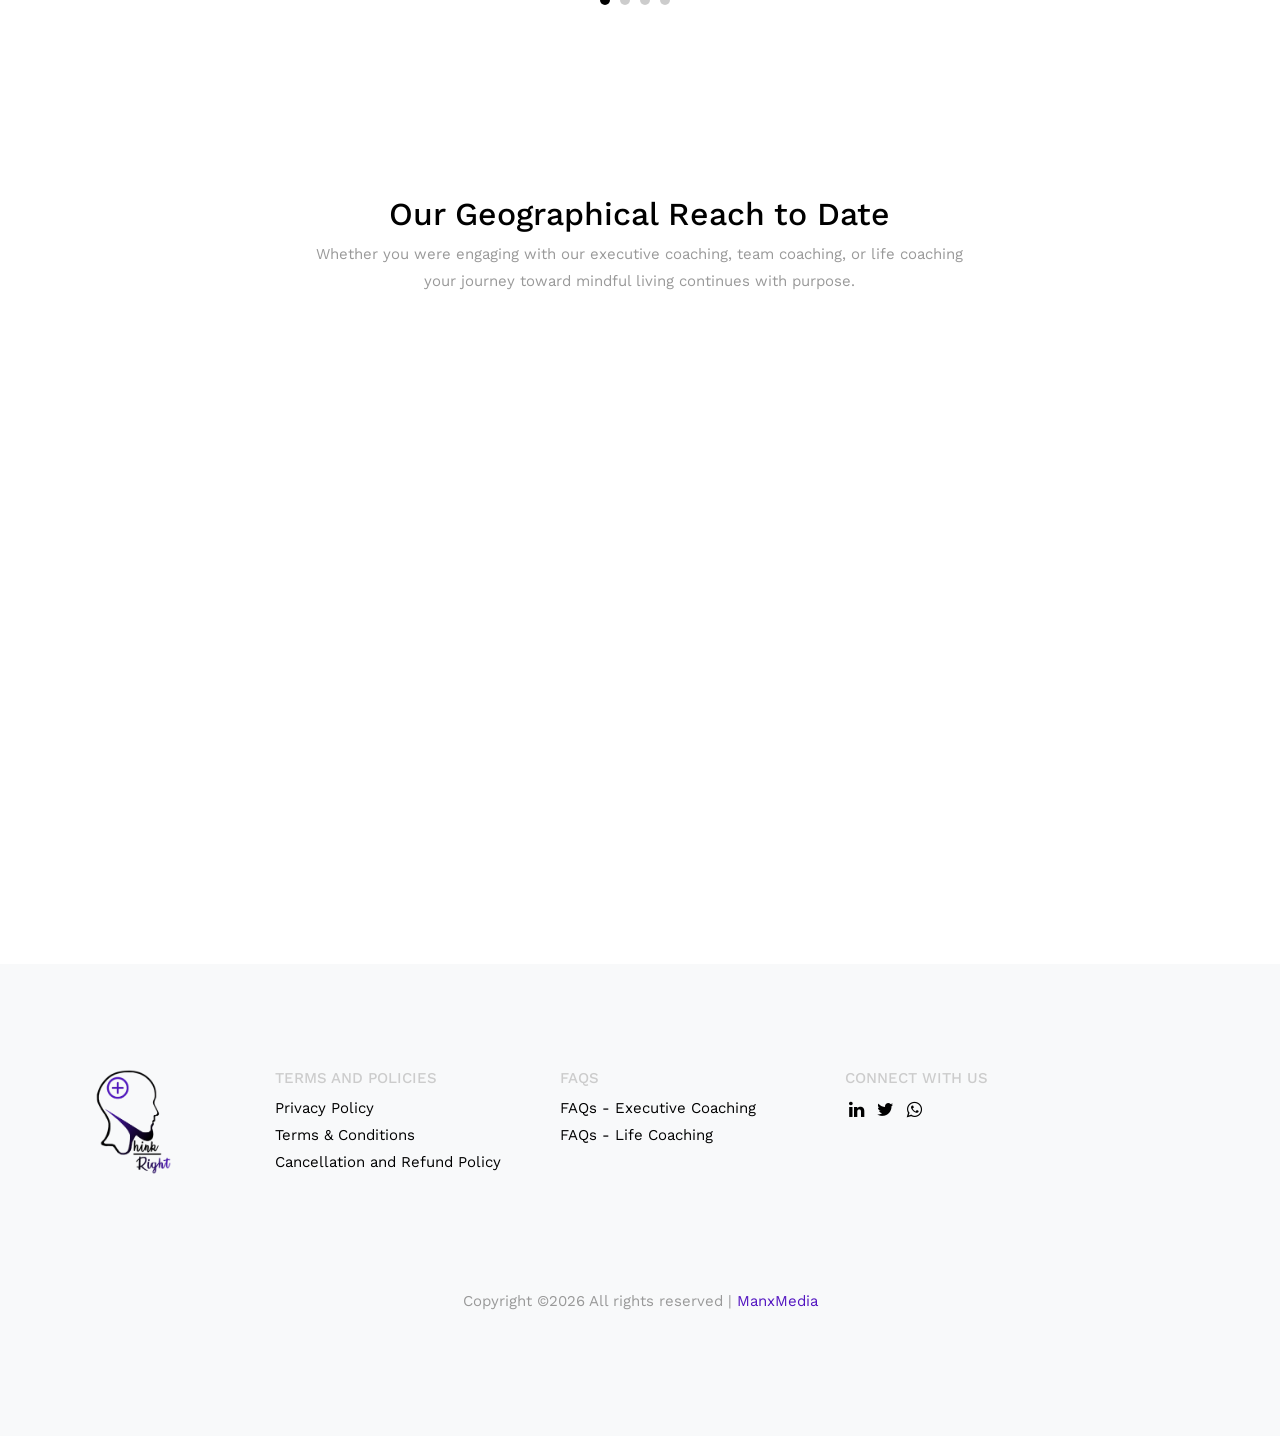
==== commit c3a2f55d: "WebsiteV4" ====
--- a/index.html
+++ b/index.html
@@ -19,7 +19,7 @@
         <div class="row">
 
           <div class="col-3 templateux-logo">
-            <a href="index.html" class="animsition-link"><img src="images/logo_light.png" width="120" height="" alt="ThinkRight"/></a>
+            <a href="index.html" class="animsition-link"><img src="images/logo_light.png" width="150" height="" alt="ThinkRight"/></a>
           </div>
           <nav class="col-9 site-nav">
             <button class="d-block d-md-none hamburger hamburger--spin templateux-toggle templateux-toggle-light ml-auto templateux-toggle-menu" data-toggle="collapse" data-target="#mobile-menu" aria-controls="mobile-menu" aria-expanded="false" aria-label="Toggle navigation">
@@ -36,13 +36,13 @@
               <li>
                 <a href="" class="animsition-link">Services</a>
                 <ul>
-                  <li><a href="index.html#executivecoaching">Exect Coaching</a></li>
+                  <li><a href="index.html#executivecoaching">Exec Coaching</a></li>
                   <li><a href="index.html#teamcoaching">Team Coaching</a></li>
 				  <li><a href="index.html#lifecoaching">Life Coaching</a></li>
                 </ul>
               </li>
 			  <li>
-                <a href="" class="animsition-link">Terms & Policies</a>
+                <a href="" class="animsition-link">Resources</a>
                 <ul>
                   <li><a href="terms.html#privacypolicy">Privacy Policy</a></li>
                   <li><a href="terms.html#termsandconditions">Terms & Conditions</a></li>
@@ -64,7 +64,7 @@
         <div class="row align-items-lg-center">
 
           <div class="col-lg-10 order-lg-1">
-            <h1 class="heading mb-3 text-white" data-aos="fade-up">We Are Your Partners in <strong>Executive and Leadership Development Coaching</strong></h1>
+            <h1 class="heading mb-3 text-white" data-aos="fade-up">Think Right Coaching Your Partners in <strong>Executive and Leadership Development Coaching</strong></h1>
             <p class="lead mb-5 text-white" data-aos="fade-up"  data-aos-delay="100">Achieve self-mastery and radical performance with ThinkRight personalised, executive, and leadership development one-on-one/team/business coaching.</p>
             <p data-aos="fade-up" data-aos-delay="200"><a href="contact.html" class="btn btn-primary py-3 px-4 mr-3">Get In Touch</a> <a href="about.html" class="btn btn-primary py-3 px-4 mr-3">LEARN MORE</a></p>
           </div>
@@ -221,7 +221,7 @@
   <div class="templateux-section pb-0">
 	  
 	  <!-- EXECUTIVE COACHING --> 
-    <div class="container">
+    <div class="container"  id="executivecoaching">
       <div class="row text-left mb-5">
         <div class="col-12">
           <h2>Executive Coaching</h2>
@@ -231,7 +231,7 @@
 	
 	 
 	   <div class="col-6 col-sm-6 col-md-6 col-lg-8">
-       <div class="accordion" id="executivecoaching">
+       <div class="accordion">
 
               <div class="accordion-item">
                 <h2 class="mb-0 rounded mb-2">
@@ -598,7 +598,7 @@
     </div>
 	
 		  <!-- TEAM COACHING --> 
-    <div class="container">
+    <div class="container" id="teamcoaching">
       <div class="row text-left mb-5">
         <div class="col-12">
           <h2>Team Coaching</h2>
@@ -607,7 +607,7 @@
       <div class="row">
 	
 	 <div class="col-6 col-sm-6 col-md-6 col-lg-8">
-       <div class="accordion" id="teamcoaching">
+       <div class="accordion">
 
               <div class="accordion-item">
                 <h2 class="mb-0 rounded mb-2">
@@ -712,7 +712,7 @@
 	
 	
 		  <!-- LIFE COACHING --> 
-    <div class="container">
+    <div class="container"  id="lifecoaching">
       <div class="row text-left mb-5">
         <div class="col-12">
           <h2>Life Coaching</h2>
@@ -722,7 +722,7 @@
 	
 	 
 	   <div class="col-6 col-sm-6 col-md-6 col-lg-8">
-       <div class="accordion" id="lifecoaching">
+       <div class="accordion">
 
               <div class="accordion-item">
                 <h2 class="mb-0 rounded mb-2">
@@ -1040,37 +1040,16 @@
   <div class="container templateux-section">
     <div class="row">
       <div class="col-12 col-md-7 mx-auto text-center mb-5">
-        <h2>Previous Sessions</h2>
+        <h2>Our Geographical Reach to Date</h2>
         <p>Whether you were engaging with our executive coaching, team coaching, or life coaching your journey toward mindful living continues with purpose.</p>
       </div>
     </div>
-    <div class="d-flex flex-sm-row">
-      <a href="#" class="block-thumbnail-1 one-third" style="background-image: url('images/slider-2.jpg'); " data-aos="fade">
-        <div class="block-thumbnail-content">
-          <h2>When she reached us first</h2>
-          <span class="post-meta">June 18, 2024</span>
-        </div>
-      </a>
-      <a href="#" class="block-thumbnail-1 two-third" style="background-image: url('images/hero_1.jpg'); " data-aos="fade" data-aos-delay="100">
-        <div class="block-thumbnail-content">
-          <h2>Duden flows by their place</h2>
-          <span class="post-meta">July 17, 2024</span>
-        </div>
-      </a>
-    </div>
+    
     <div class="d-flex flex-column flex-sm-row">
-      <a href="#" class="block-thumbnail-1 two-third" style="background-image: url('images/slider-3.jpg'); " data-aos="fade" data-aos-delay="200">
-        <div class="block-thumbnail-content">
-          <h2>Drankensburg Mountains</h2>
-          <span class="post-meta">March 18, 2025</span>
-        </div>
-      </a>
-      <a href="#" class="block-thumbnail-1 one-third" style="background-image: url('images/slider-4.jpg'); " data-aos="fade" data-aos-delay="300">
-        <div class="block-thumbnail-content">
-          <h2>Steyn City</h2>
-          <span class="post-meta">March 22, 2025</span>
-        </div>
-      </a>
+      <div class="block-thumbnail-1 two-third col-md-12" style="background-image: url('images/slider-3.jpg'); background-size: auto 100%;" data-aos="fade" data-aos-delay="200">
+
+      </div>
+  
     </div>
   </div> <!-- .templateux-section -->
 
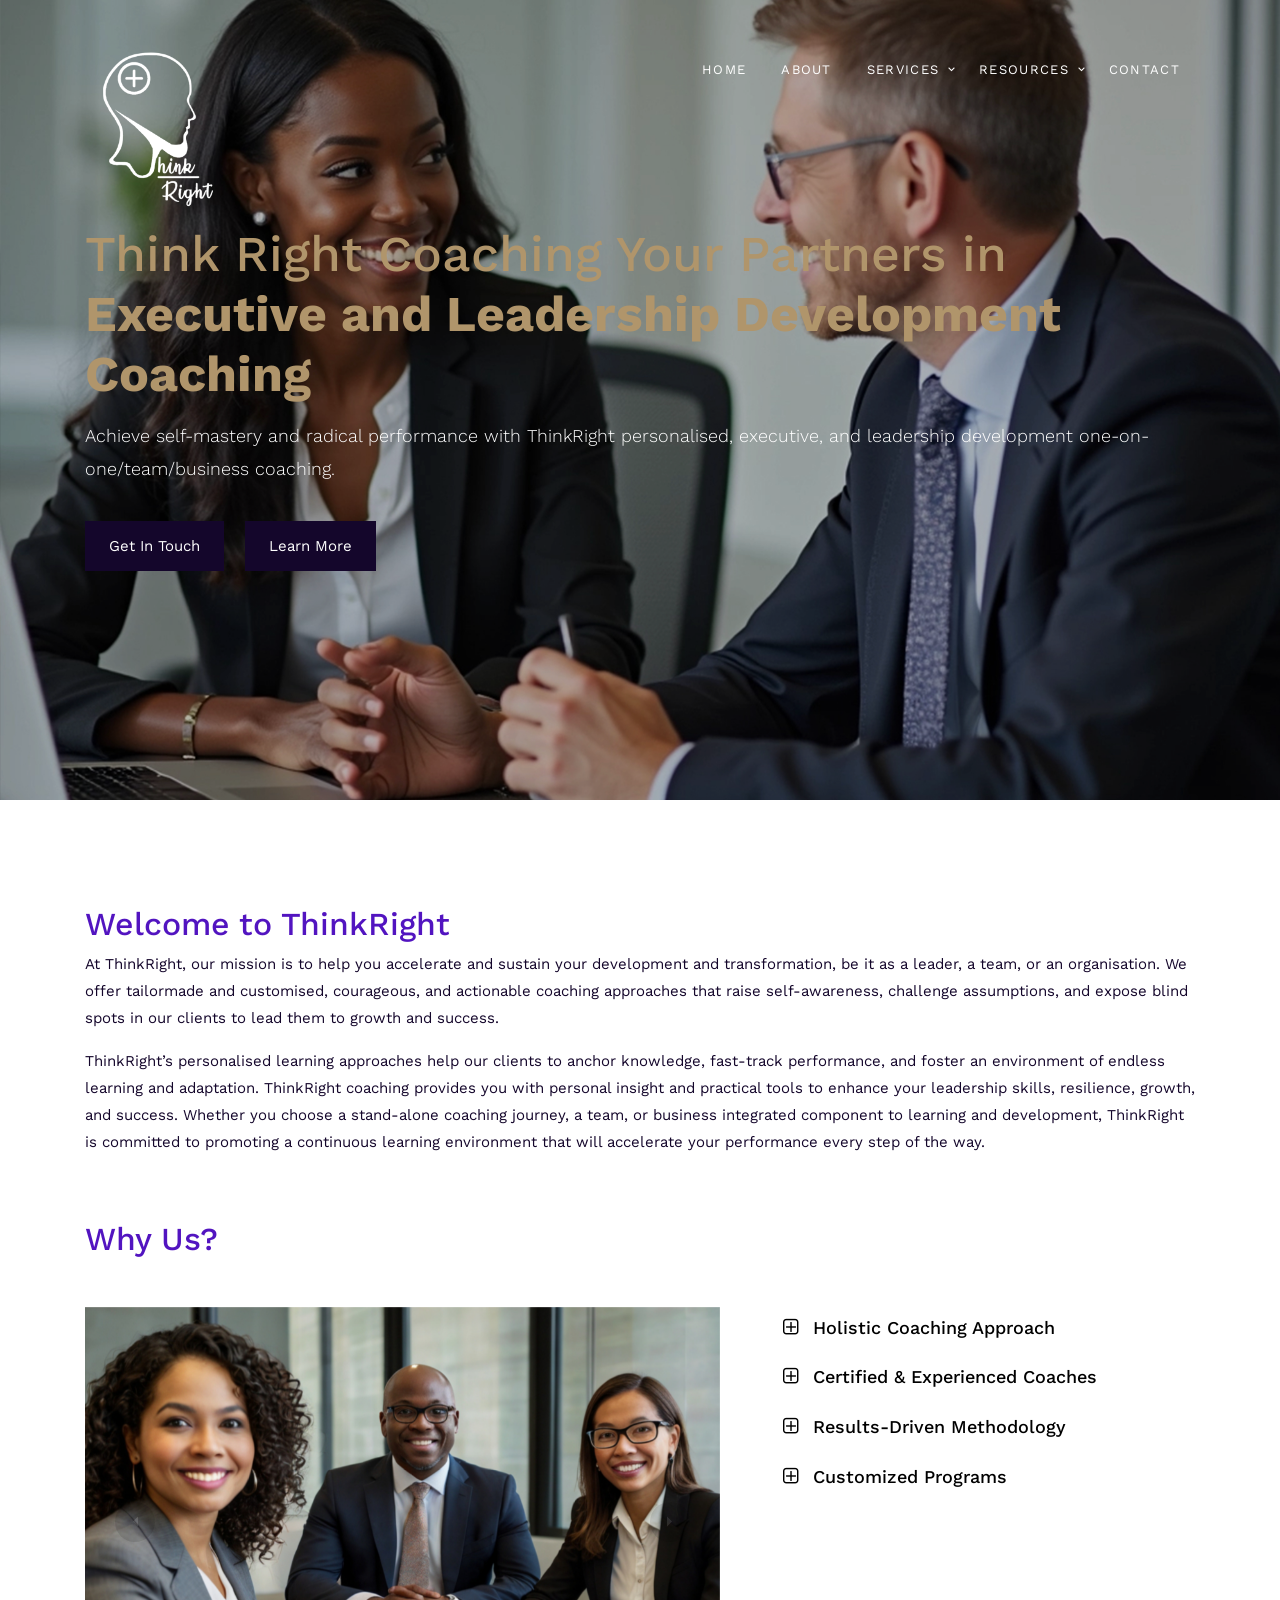
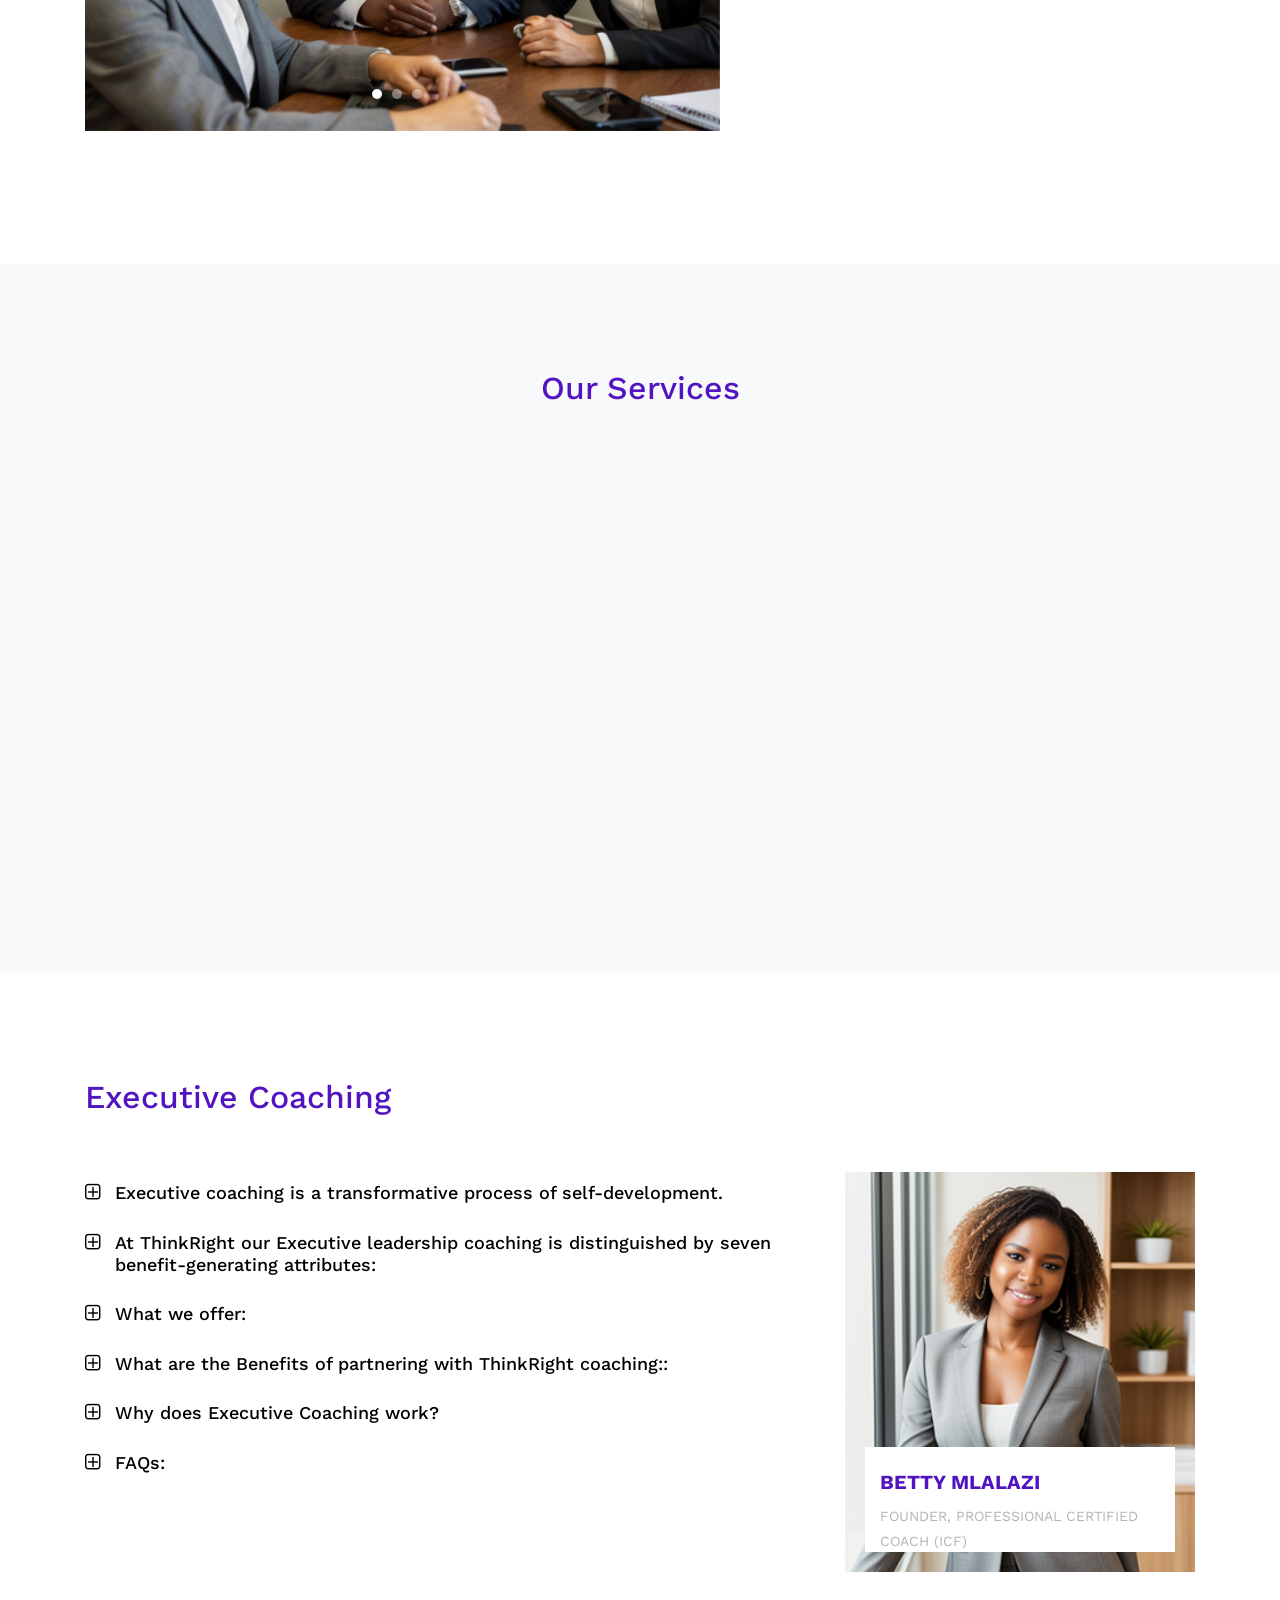
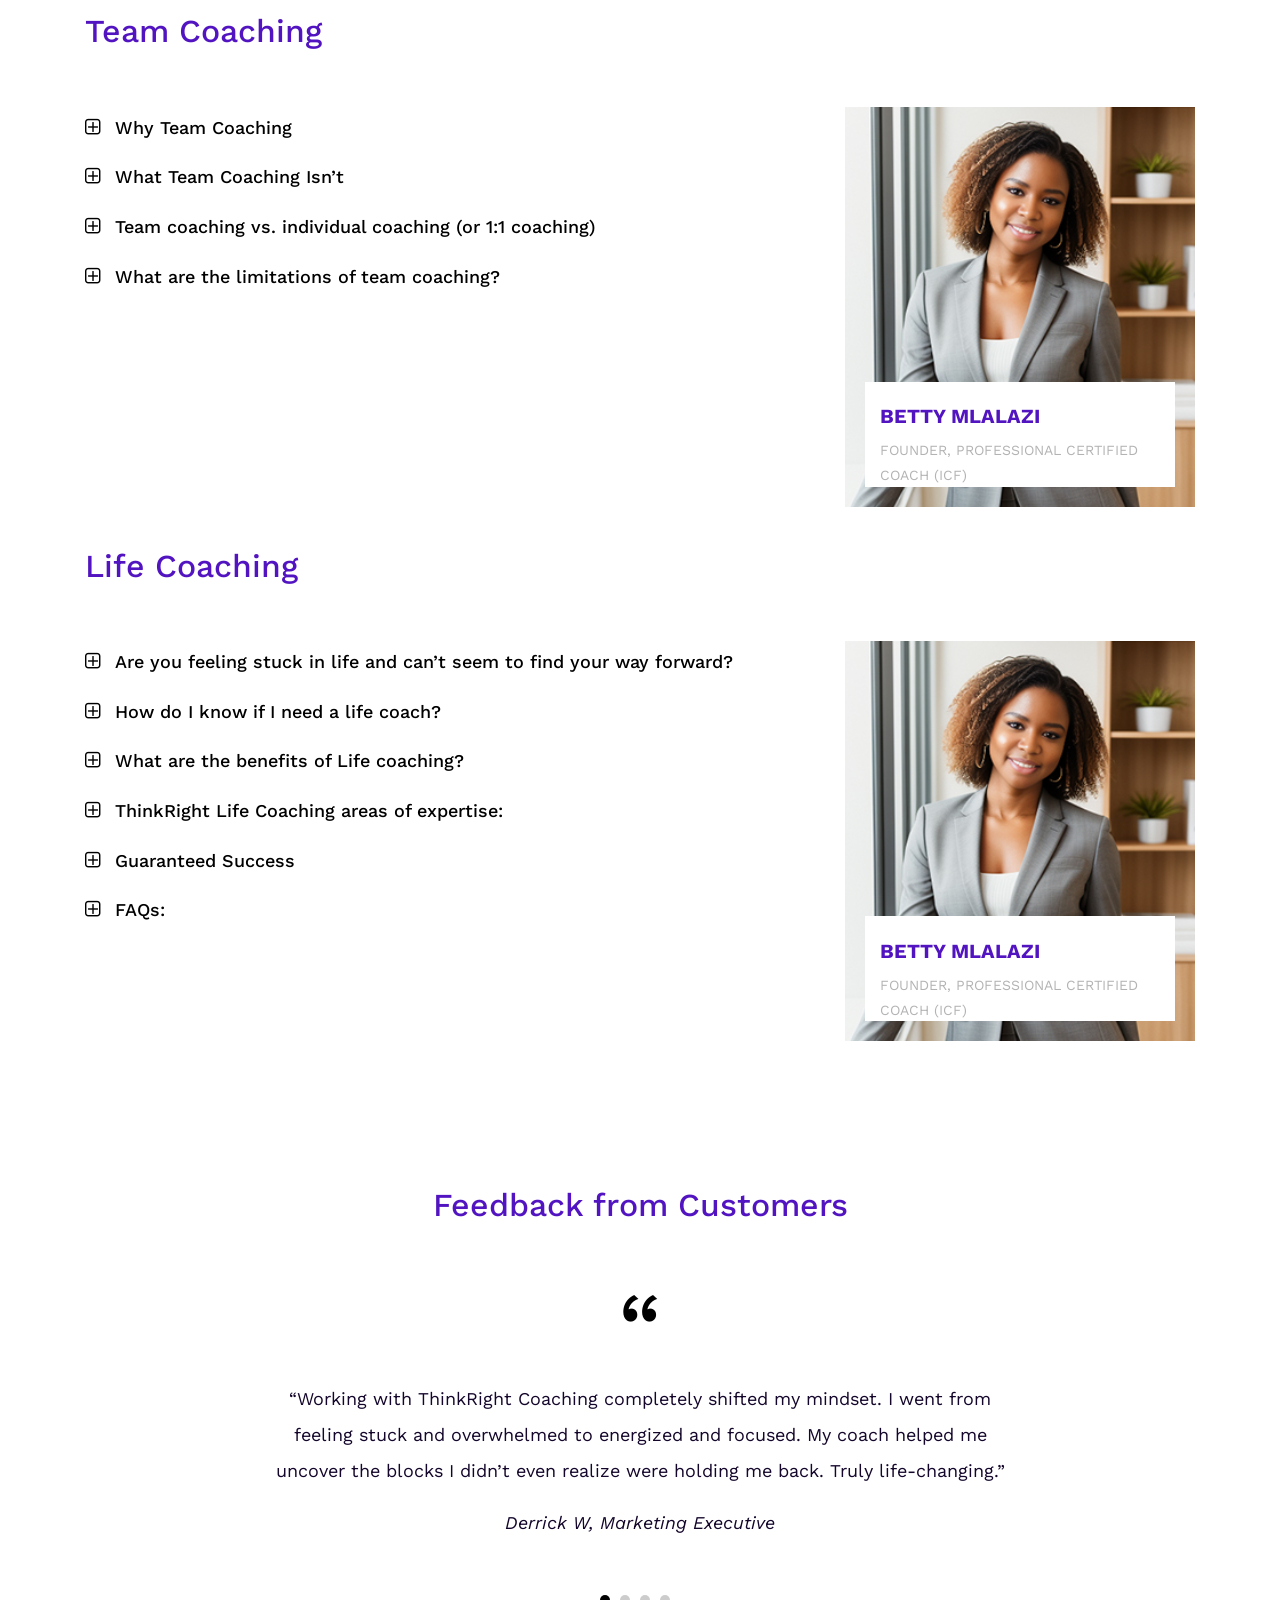
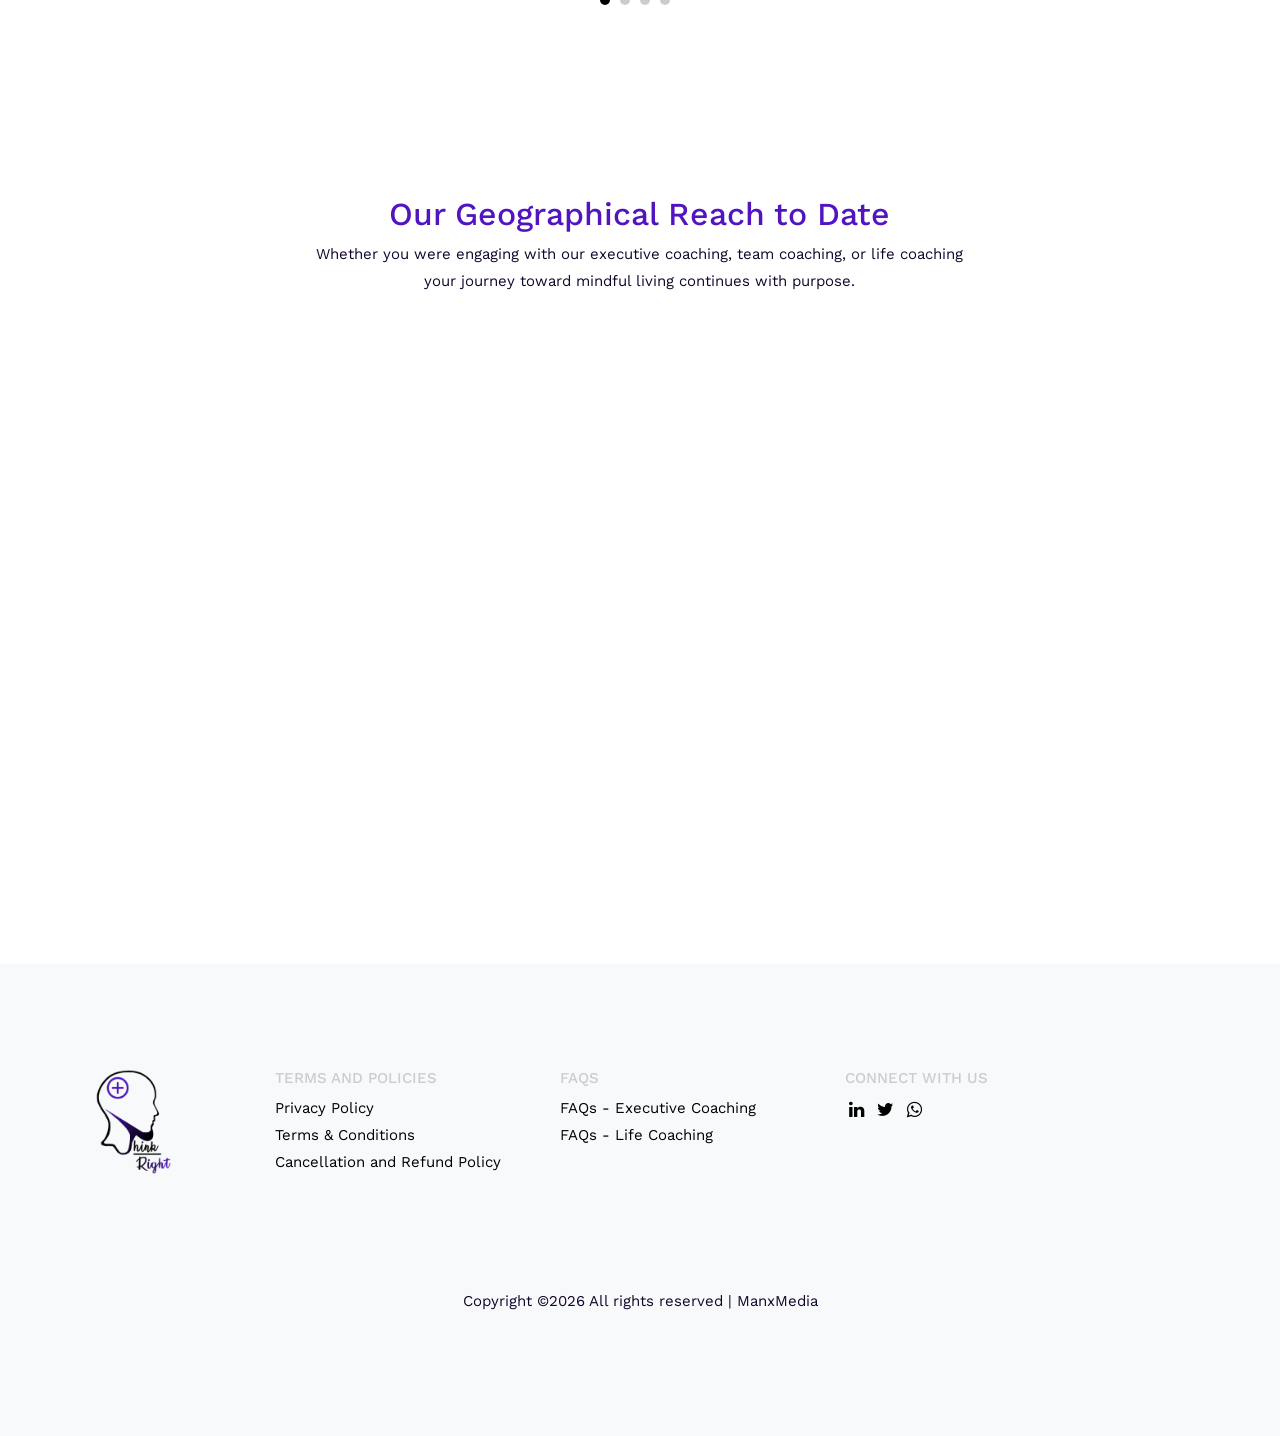
==== commit 361dd422: "WebsiteV5" ====
--- a/index.html
+++ b/index.html
@@ -29,7 +29,7 @@
             </button> <!-- .templateux-toggle -->
 
             <ul class="sf-menu templateux-menu d-none d-md-block">
-              <li class="active">
+              <li>
                 <a href="index.html" class="animsition-link">Home</a>
               </li>
               <li><a href="about.html" class="animsition-link">About</a></li>
@@ -44,6 +44,7 @@
 			  <li>
                 <a href="" class="animsition-link">Resources</a>
                 <ul>
+				  <li><a href="blog.html">Blog</a></li>
                   <li><a href="terms.html#privacypolicy">Privacy Policy</a></li>
                   <li><a href="terms.html#termsandconditions">Terms & Conditions</a></li>
 				  <li><a href="terms.html#cancellationpolicy">Cancellation & Refund Policy</a></li>
@@ -63,10 +64,10 @@
       <div class="container">
         <div class="row align-items-lg-center">
 
-          <div class="col-lg-10 order-lg-1">
-            <h1 class="heading mb-3 text-white" data-aos="fade-up">Think Right Coaching Your Partners in <strong>Executive and Leadership Development Coaching</strong></h1>
+          <div class="col-lg-12 order-lg-1">
+            <h1 class="heading mb-3 text-creamy" data-aos="fade-up">Think Right Coaching Your Partners in <strong>Executive and Leadership Development Coaching</strong></h1>
             <p class="lead mb-5 text-white" data-aos="fade-up"  data-aos-delay="100">Achieve self-mastery and radical performance with ThinkRight personalised, executive, and leadership development one-on-one/team/business coaching.</p>
-            <p data-aos="fade-up" data-aos-delay="200"><a href="contact.html" class="btn btn-primary py-3 px-4 mr-3">Get In Touch</a> <a href="about.html" class="btn btn-primary py-3 px-4 mr-3">LEARN MORE</a></p>
+            <p data-aos="fade-up" data-aos-delay="200"><a href="contact.html" class="btn-primary py-3 px-4 mr-3">Get In Touch</a> <a href="about.html" class="btn-primary py-3 px-4 mr-3">Learn More</a></p>
           </div>
           
         </div>
@@ -210,7 +211,7 @@
       <div class="row">
 
         <div class="col-md-12 text-center" data-aos="fade-up" data-aos-delay="100">
-          <p><a href="about.html" class="btn btn-black py-3 px-4">Learn More</a></p>
+          <p><a href="about.html" class="btn btn-primary py-3 px-4">Learn More</a></p>
         </div>
       </div>
     </div>
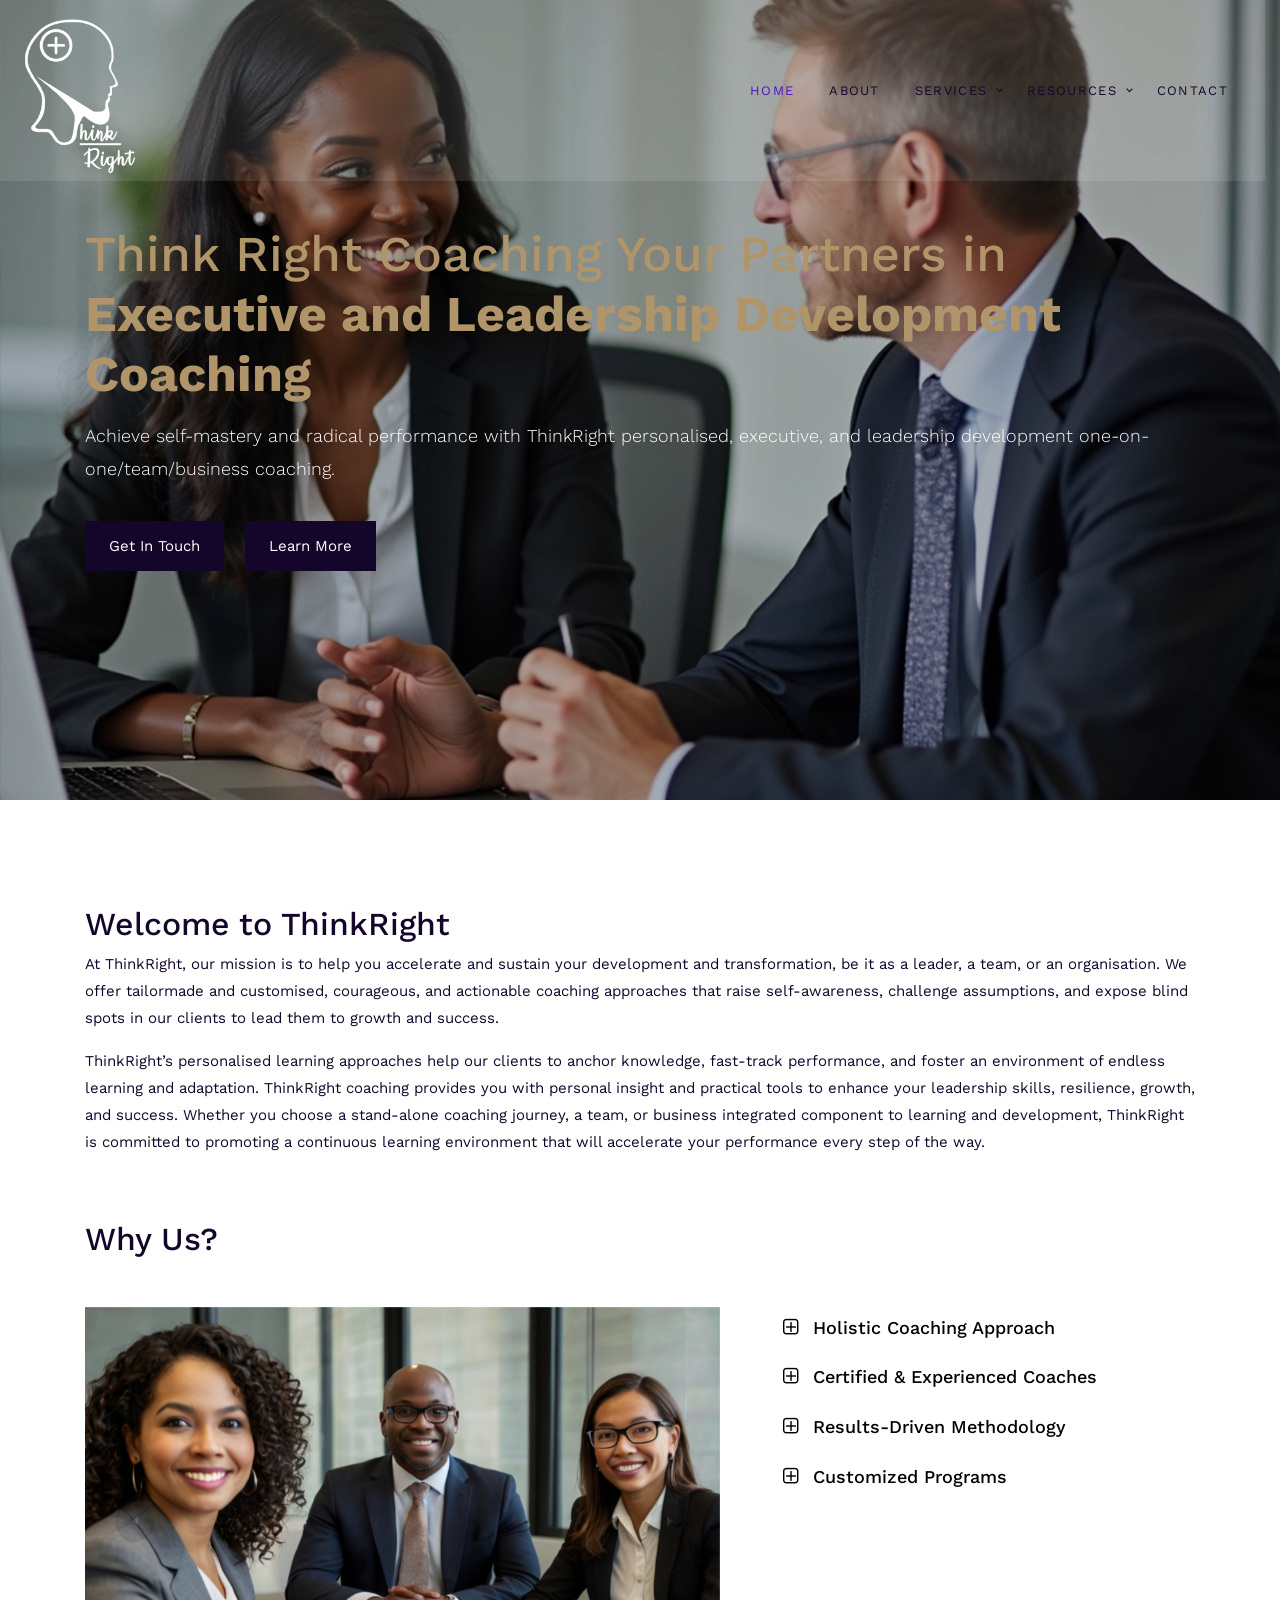
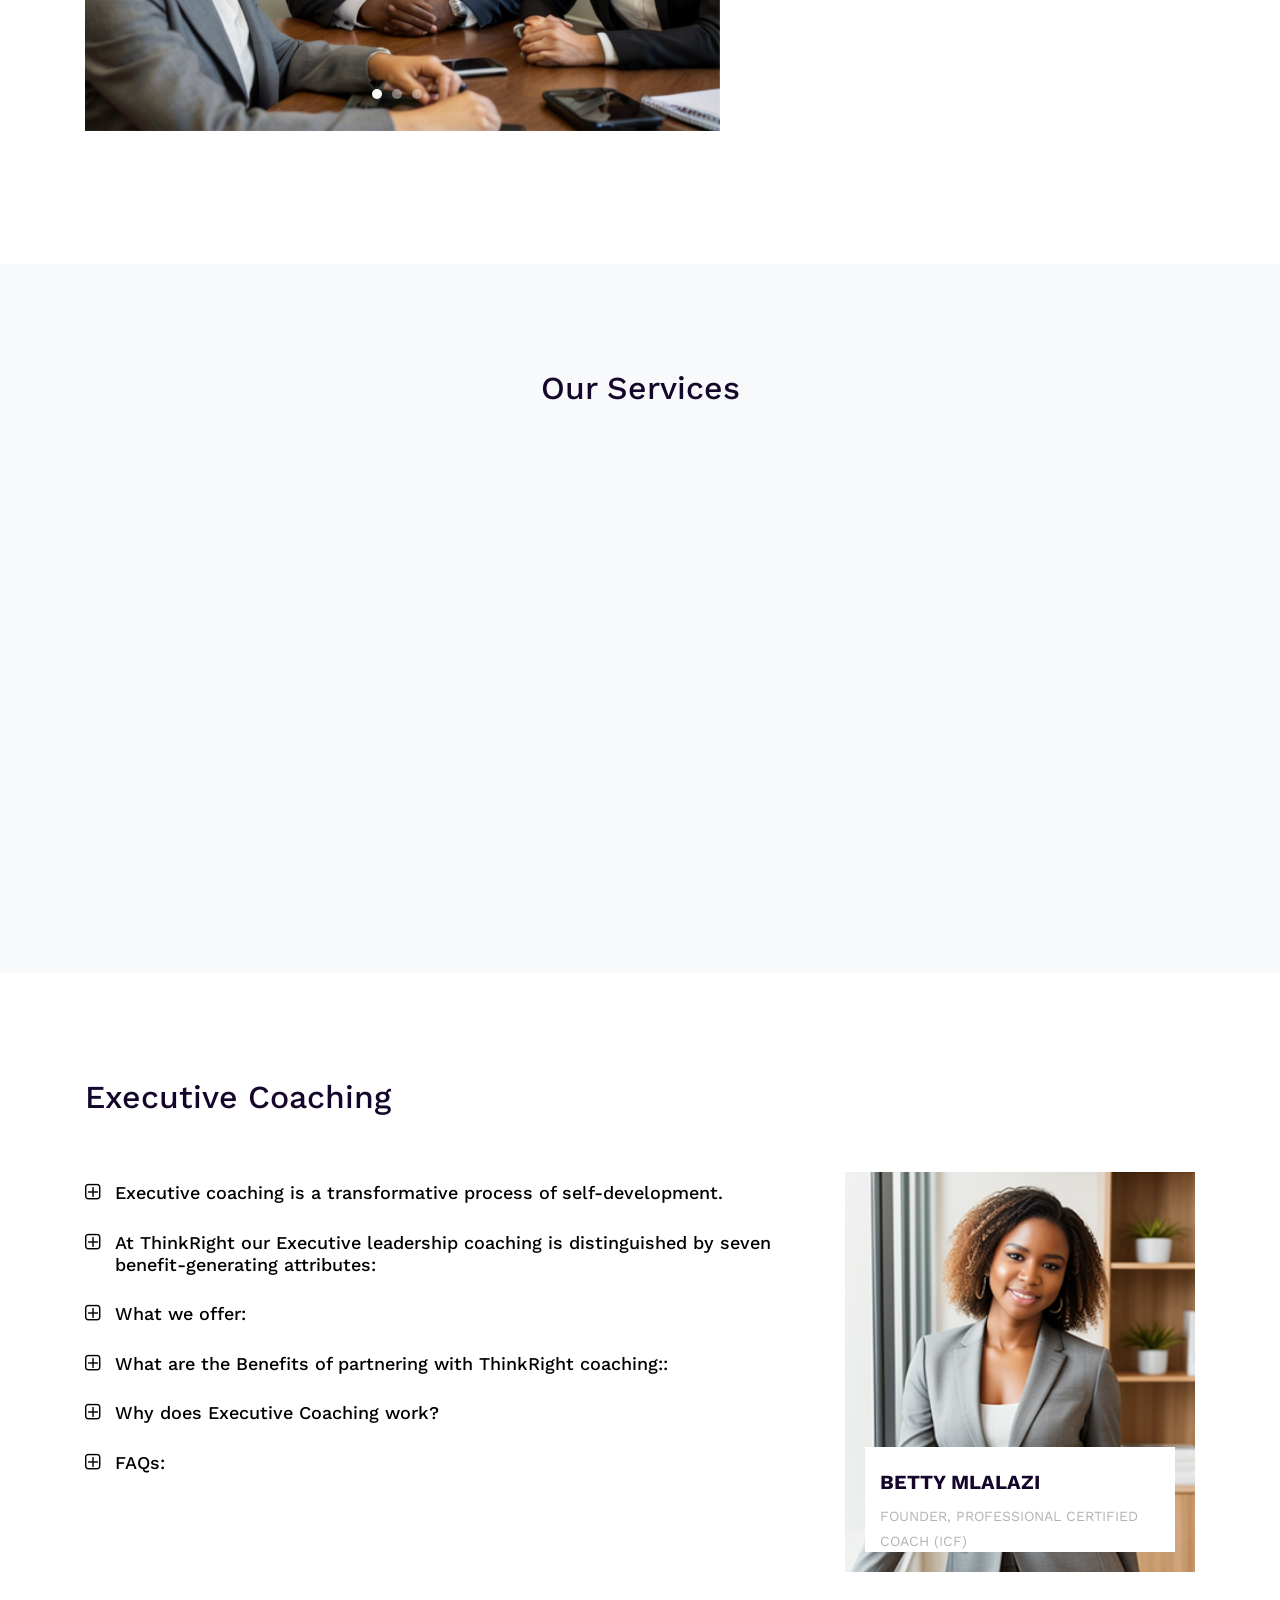
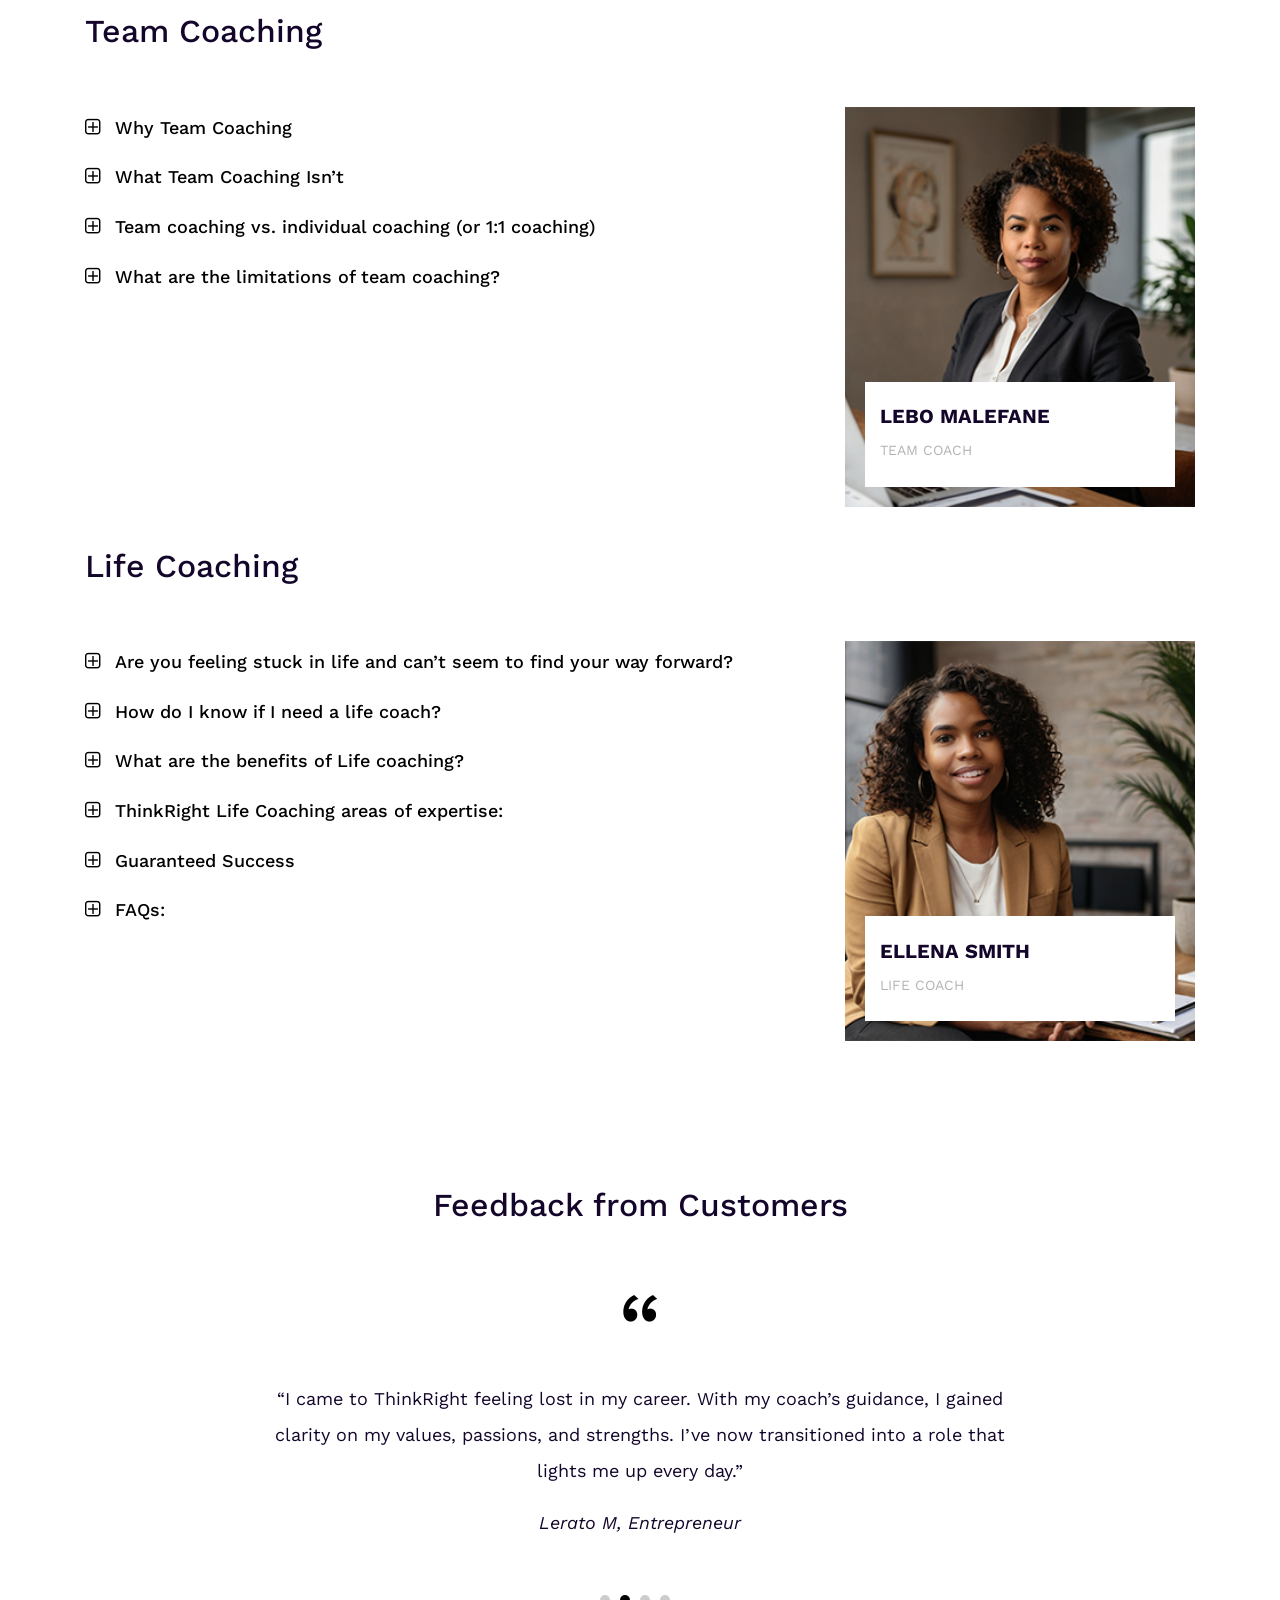
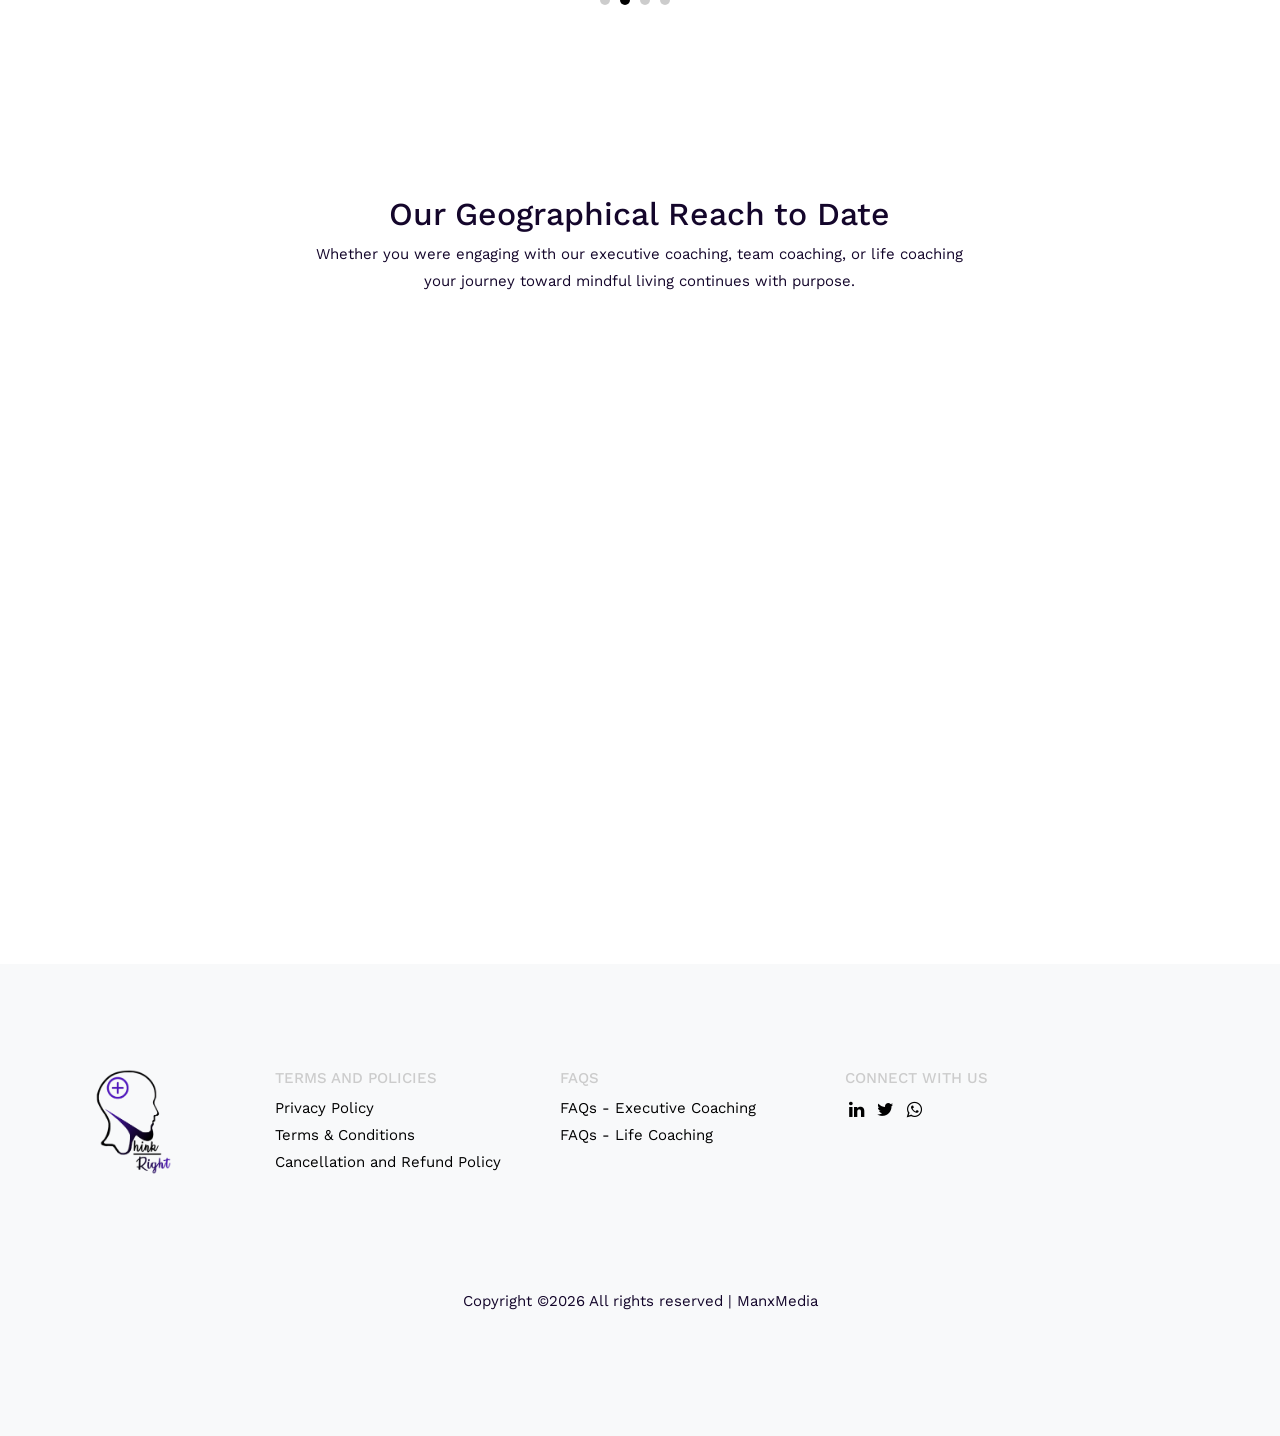
==== commit eed3e76a: "WebsiteV6" ====
--- a/index.html
+++ b/index.html
@@ -9,19 +9,19 @@
 	<link href="images/favicon.png" rel="icon">
 </head>
 <body>
-
-  <div class="js-animsition animsition" id="site-wrap" data-animsition-in-class="fade-in" data-animsition-out-class="fade-out">
+	
+ <div class="js-animsition animsition" id="site-wrap" data-animsition-in-class="fade-in" data-animsition-out-class="fade-out">
 
 
     <header class="templateux-navbar" role="banner">
 
-      <div class="container"  data-aos="fade-down">
-        <div class="row">
+      
+        <div class="main-nav"> <!-- data-aos="fade-down" -->
 
           <div class="col-3 templateux-logo">
             <a href="index.html" class="animsition-link"><img src="images/logo_light.png" width="150" height="" alt="ThinkRight"/></a>
           </div>
-          <nav class="col-9 site-nav">
+          <nav class="site-nav col-9 ">
             <button class="d-block d-md-none hamburger hamburger--spin templateux-toggle templateux-toggle-light ml-auto templateux-toggle-menu" data-toggle="collapse" data-target="#mobile-menu" aria-controls="mobile-menu" aria-expanded="false" aria-label="Toggle navigation">
               <span class="hamburger-box">
                 <span class="hamburger-inner"></span>
@@ -30,7 +30,7 @@
 
             <ul class="sf-menu templateux-menu d-none d-md-block">
               <li>
-                <a href="index.html" class="animsition-link">Home</a>
+                <a href="index.html" class="animsition-link active">Home</a>
               </li>
               <li><a href="about.html" class="animsition-link">About</a></li>
               <li>
@@ -57,7 +57,7 @@
           
 
         </div> <!-- .row -->
-      </div> <!-- .container -->
+     
     </header> <!-- .templateux-navba -->
     
     <div class="templateux-cover" style="background-image: url(images/hero_1.jpg);">
@@ -67,7 +67,7 @@
           <div class="col-lg-12 order-lg-1">
             <h1 class="heading mb-3 text-creamy" data-aos="fade-up">Think Right Coaching Your Partners in <strong>Executive and Leadership Development Coaching</strong></h1>
             <p class="lead mb-5 text-white" data-aos="fade-up"  data-aos-delay="100">Achieve self-mastery and radical performance with ThinkRight personalised, executive, and leadership development one-on-one/team/business coaching.</p>
-            <p data-aos="fade-up" data-aos-delay="200"><a href="contact.html" class="btn-primary py-3 px-4 mr-3">Get In Touch</a> <a href="about.html" class="btn-primary py-3 px-4 mr-3">Learn More</a></p>
+            <p data-aos="fade-up" data-aos-delay="200"><a href="" class="btn-primary py-3 px-4 mr-3">Get In Touch</a> <a href="about.html" class="btn-primary py-3 px-4 mr-3">Learn More</a></p>
           </div>
           
         </div>
@@ -697,15 +697,14 @@
        </div>
        </div>
 	<div class="col-6 col-sm-6 col-md-6 col-lg-4">
-          <div class="staff" style="background-image: url(images/person_1.jpg);">
-            <a href="#" class="desc">
-              <h3>Betty Mlalazi</h3>
-              <span>Founder, Professional Certified Coach (ICF)</span>
-              <div class="parag">
-                <p></p>
-              </div>
-            </a>
-          </div>
+          <div class="staff" style="background-image: url(images/person_3.jpg);">
+              <a href="#" class="desc">
+                <h3>Lebo Malefane</h3>
+                <span>Team Coach</span>
+                <div class="parag">
+                </div>
+              </a>
+            </div>
         </div>  
 	   
       </div>
@@ -977,15 +976,14 @@
        </div>
        </div>
         <div class="col-6 col-sm-6 col-md-6 col-lg-4">
-          <div class="staff" style="background-image: url(images/person_1.jpg);">
-            <a href="#" class="desc">
-              <h3>Betty Mlalazi</h3>
-              <span>Founder, Professional Certified Coach (ICF)</span>
-              <div class="parag">
-                <p></p>
-              </div>
-            </a>
-          </div>
+          <div class="staff" style="background-image: url(images/person_2.jpg);">
+              <a href="#" class="desc">
+                <h3>Ellena Smith</h3>
+                <span>Life Coach</span>
+                <div class="parag">
+                 </div>
+              </a>
+            </div>
         </div>
 
         
@@ -1116,5 +1114,29 @@
 <script src="js/scripts-all.js"></script>
 <script src="js/main.js"></script>
 
+
+<button onclick="topFunction()" id="toTopBtn" title="Go to top"><img width="20px" src="images/flaticon/svg/0010-top.svg" alt="Image" class="img-fluid"></button>
+<script>
+// Get the button
+let mybutton = document.getElementById("toTopBtn");
+
+// When the user scrolls down 20px from the top of the document, show the button
+window.onscroll = function() {scrollFunction()};
+
+function scrollFunction() {
+  if (document.body.scrollTop > 20 || document.documentElement.scrollTop > 20) {
+    mybutton.style.display = "block";
+  } else {
+    mybutton.style.display = "none";
+  }
+}
+
+// When the user clicks on the button, scroll to the top of the document
+function topFunction() {
+  document.body.scrollTop = 0;
+  document.documentElement.scrollTop = 0;
+}
+</script>
+
 </body>
 </html>
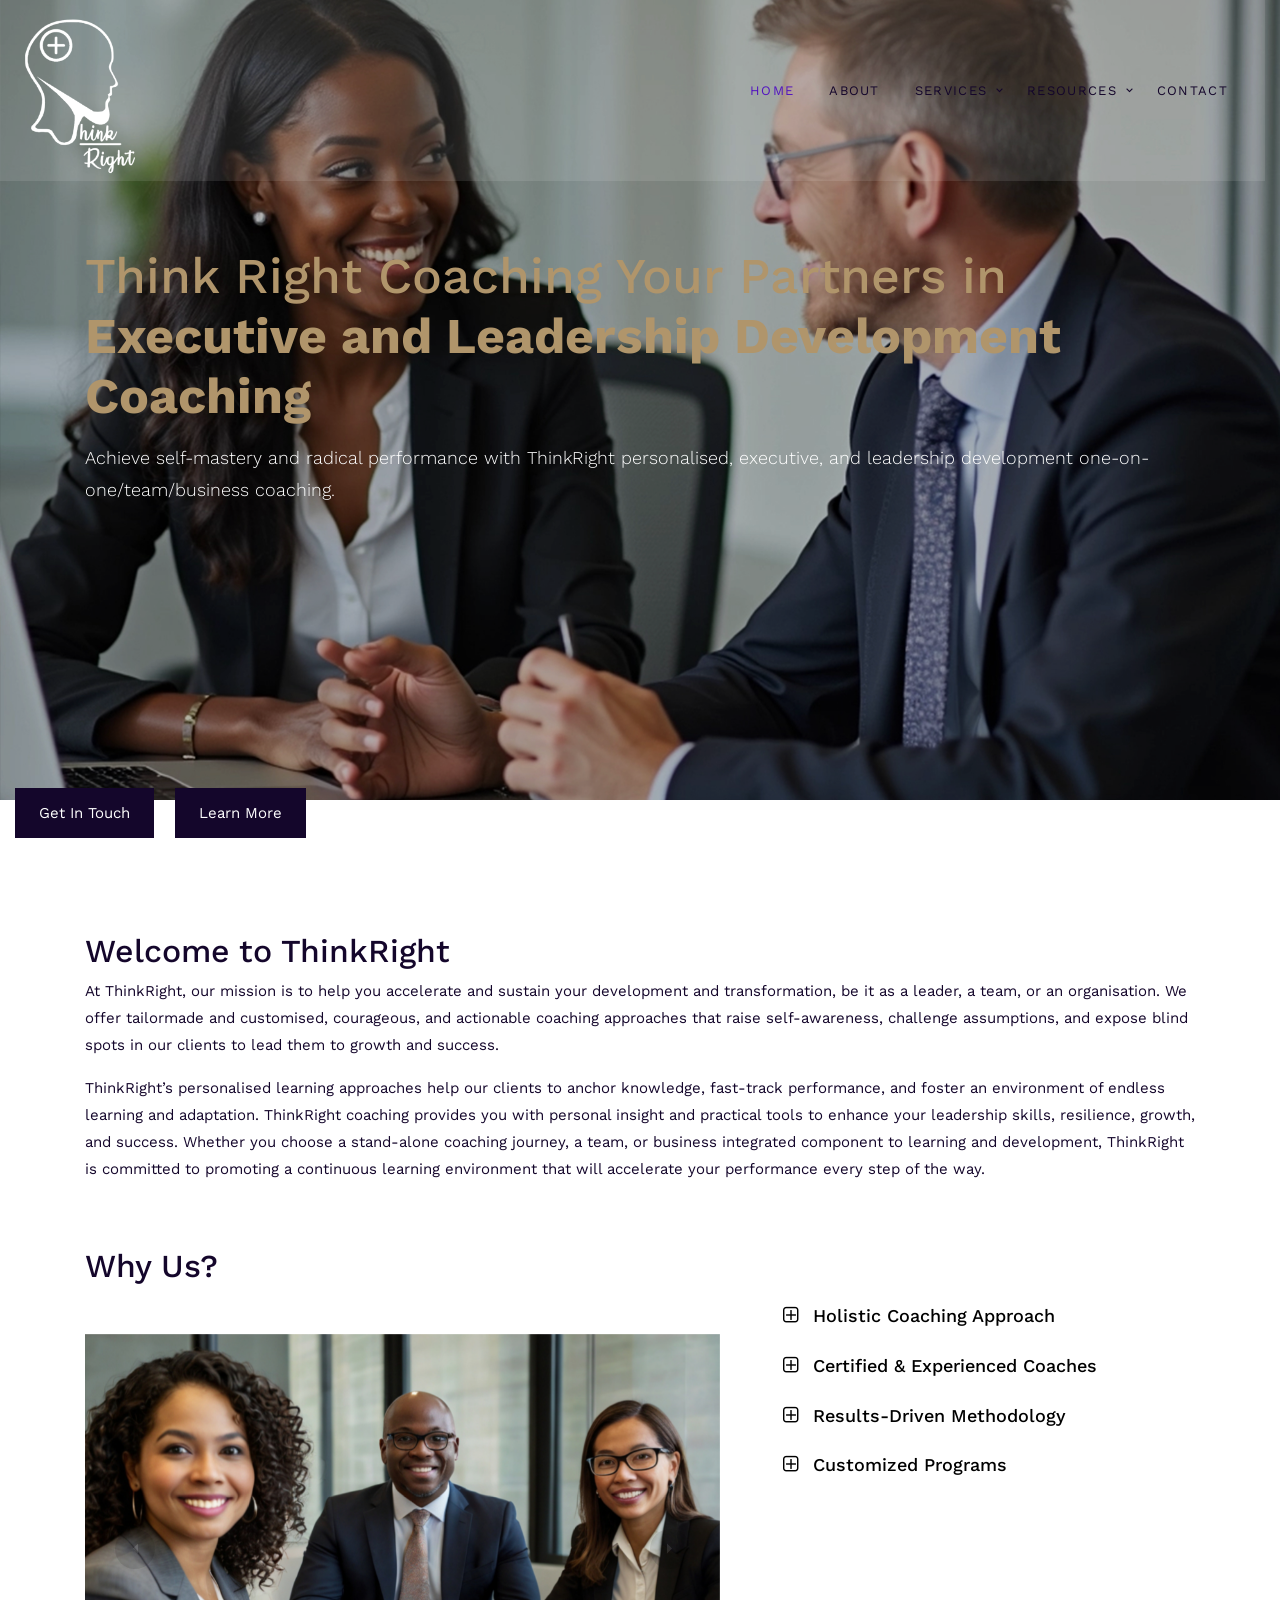
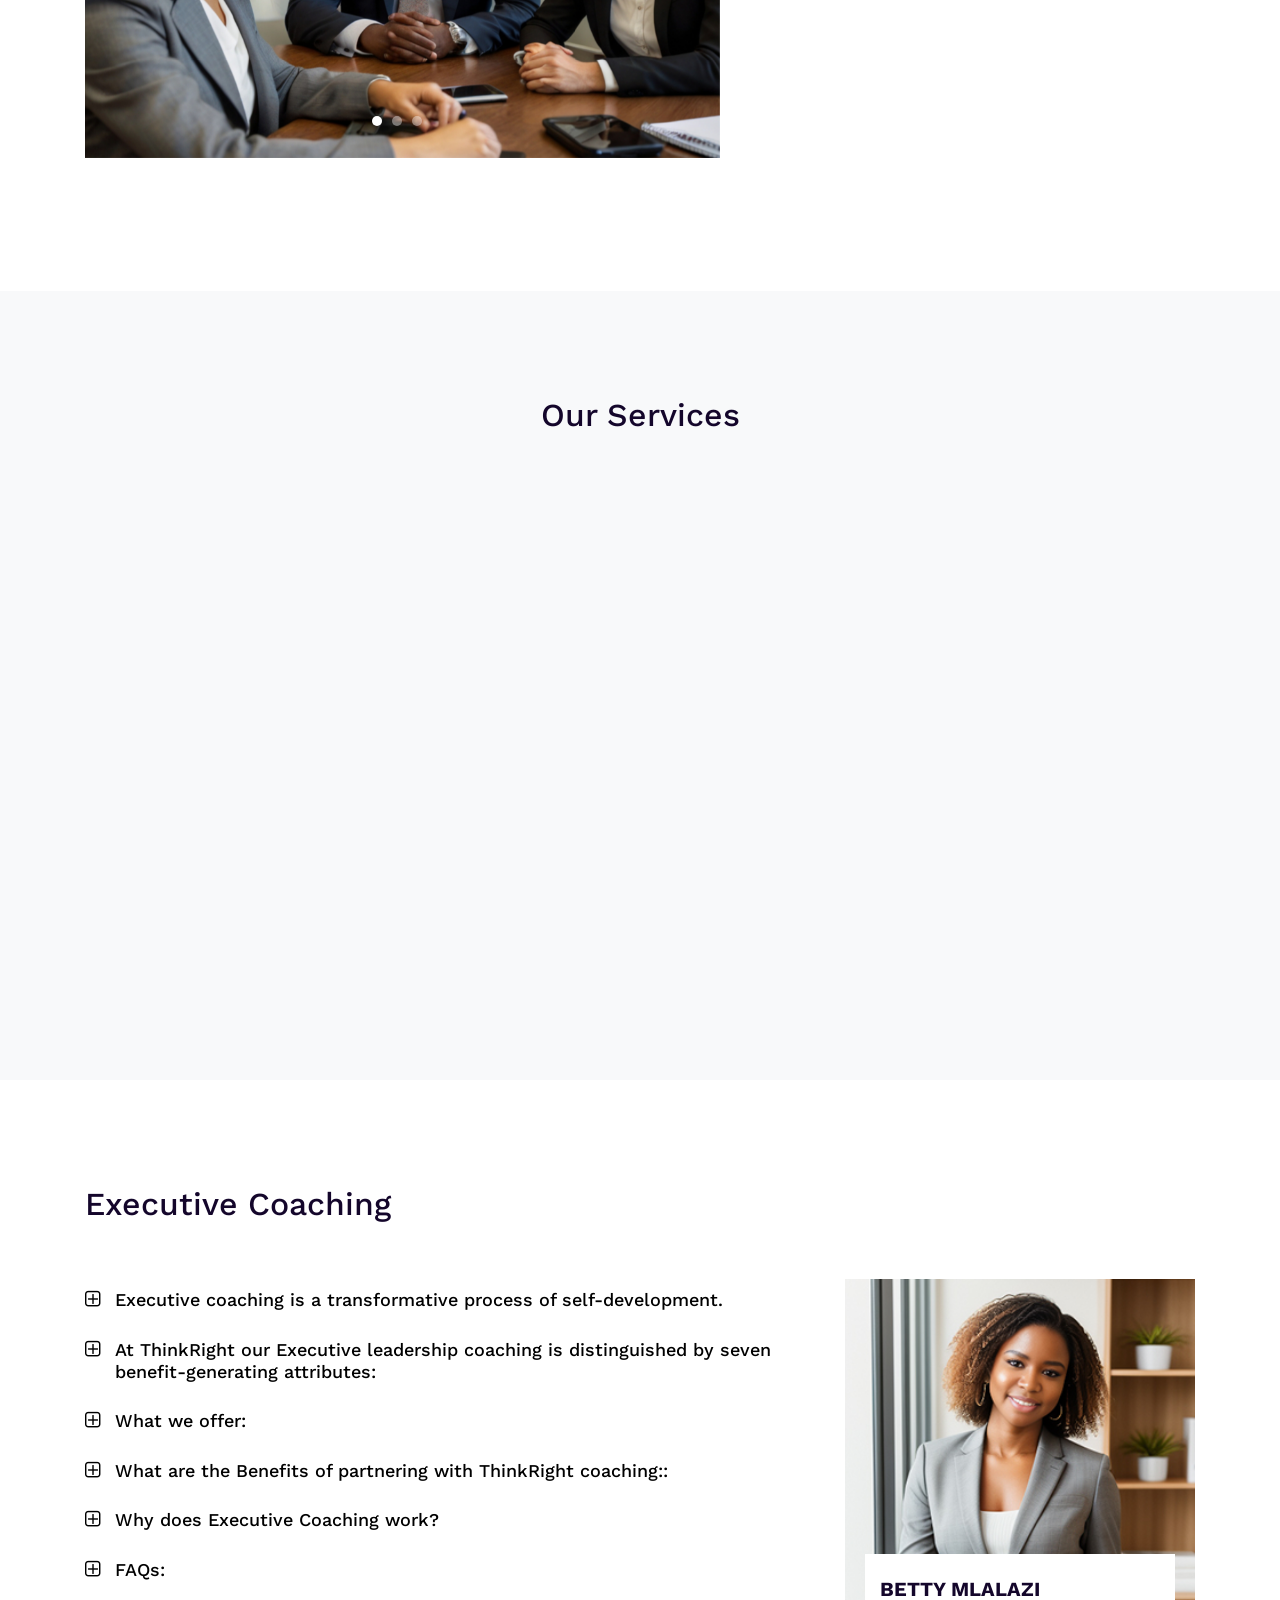
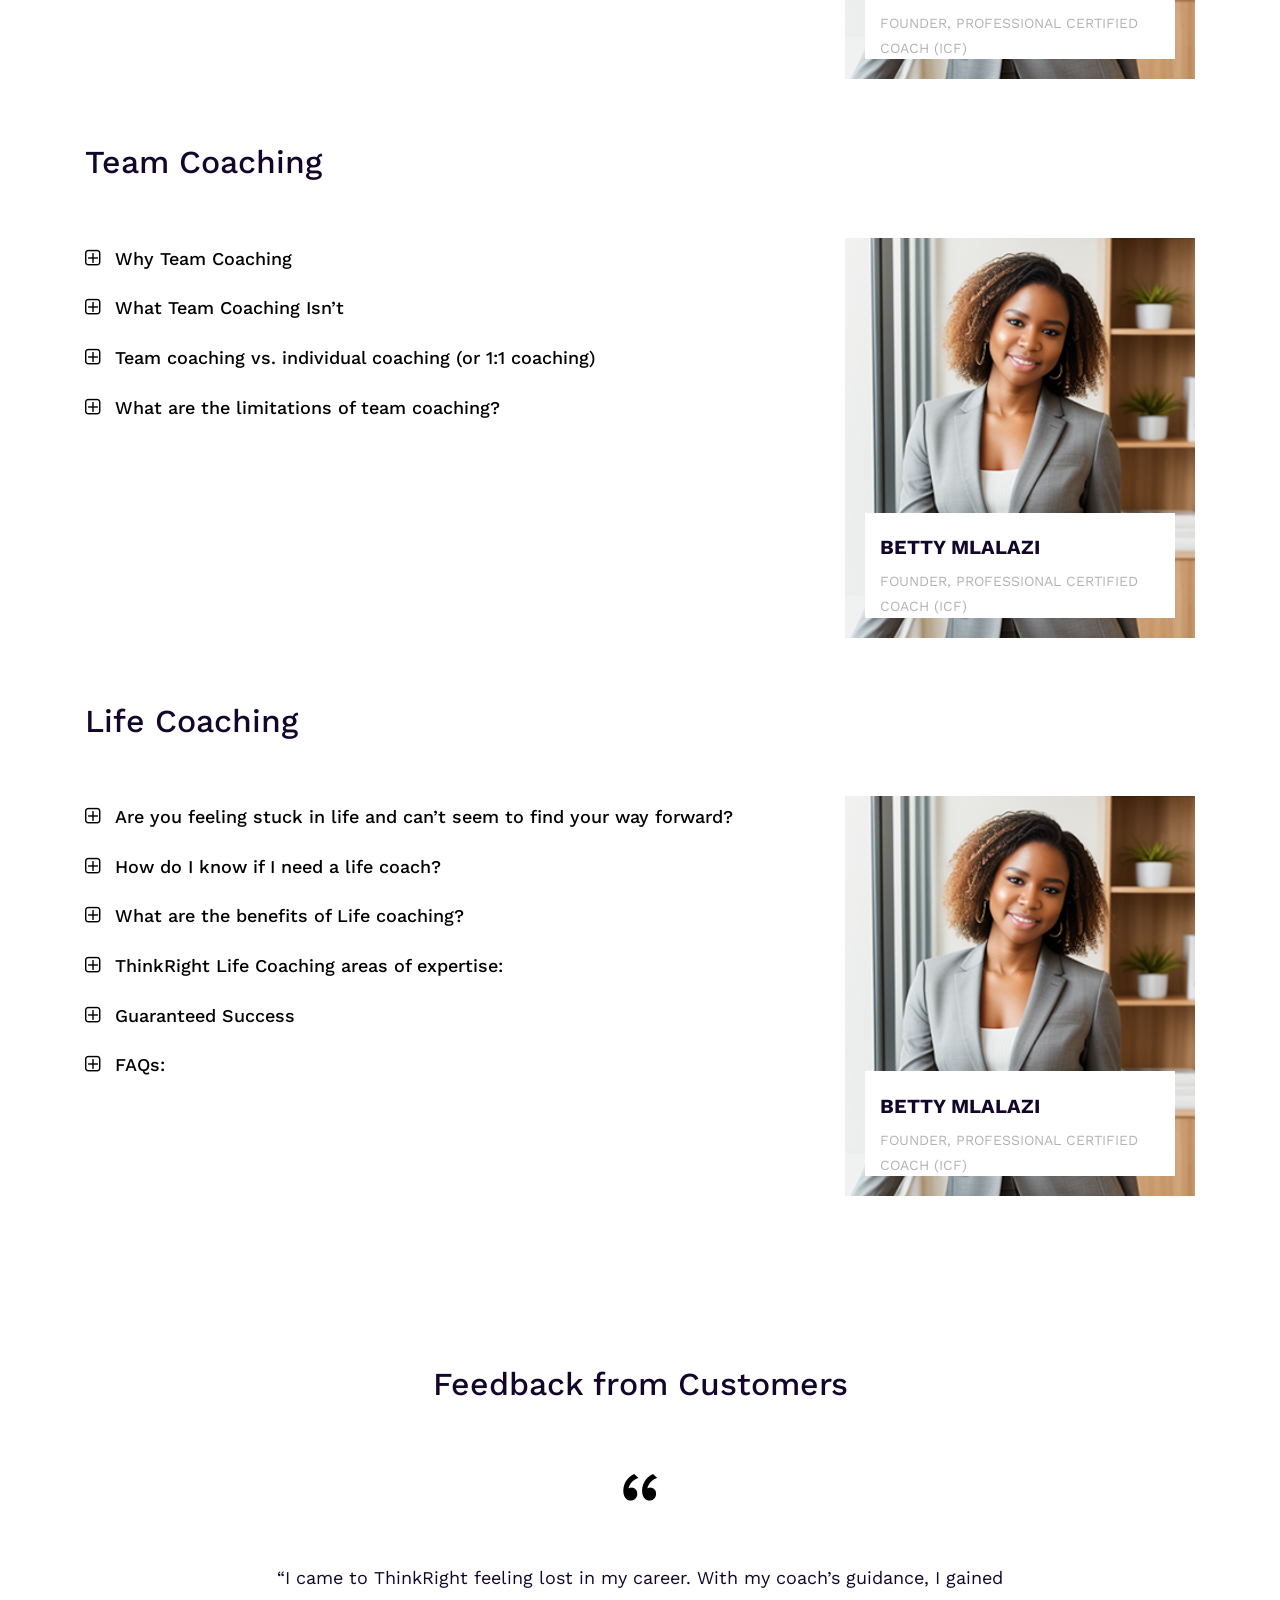
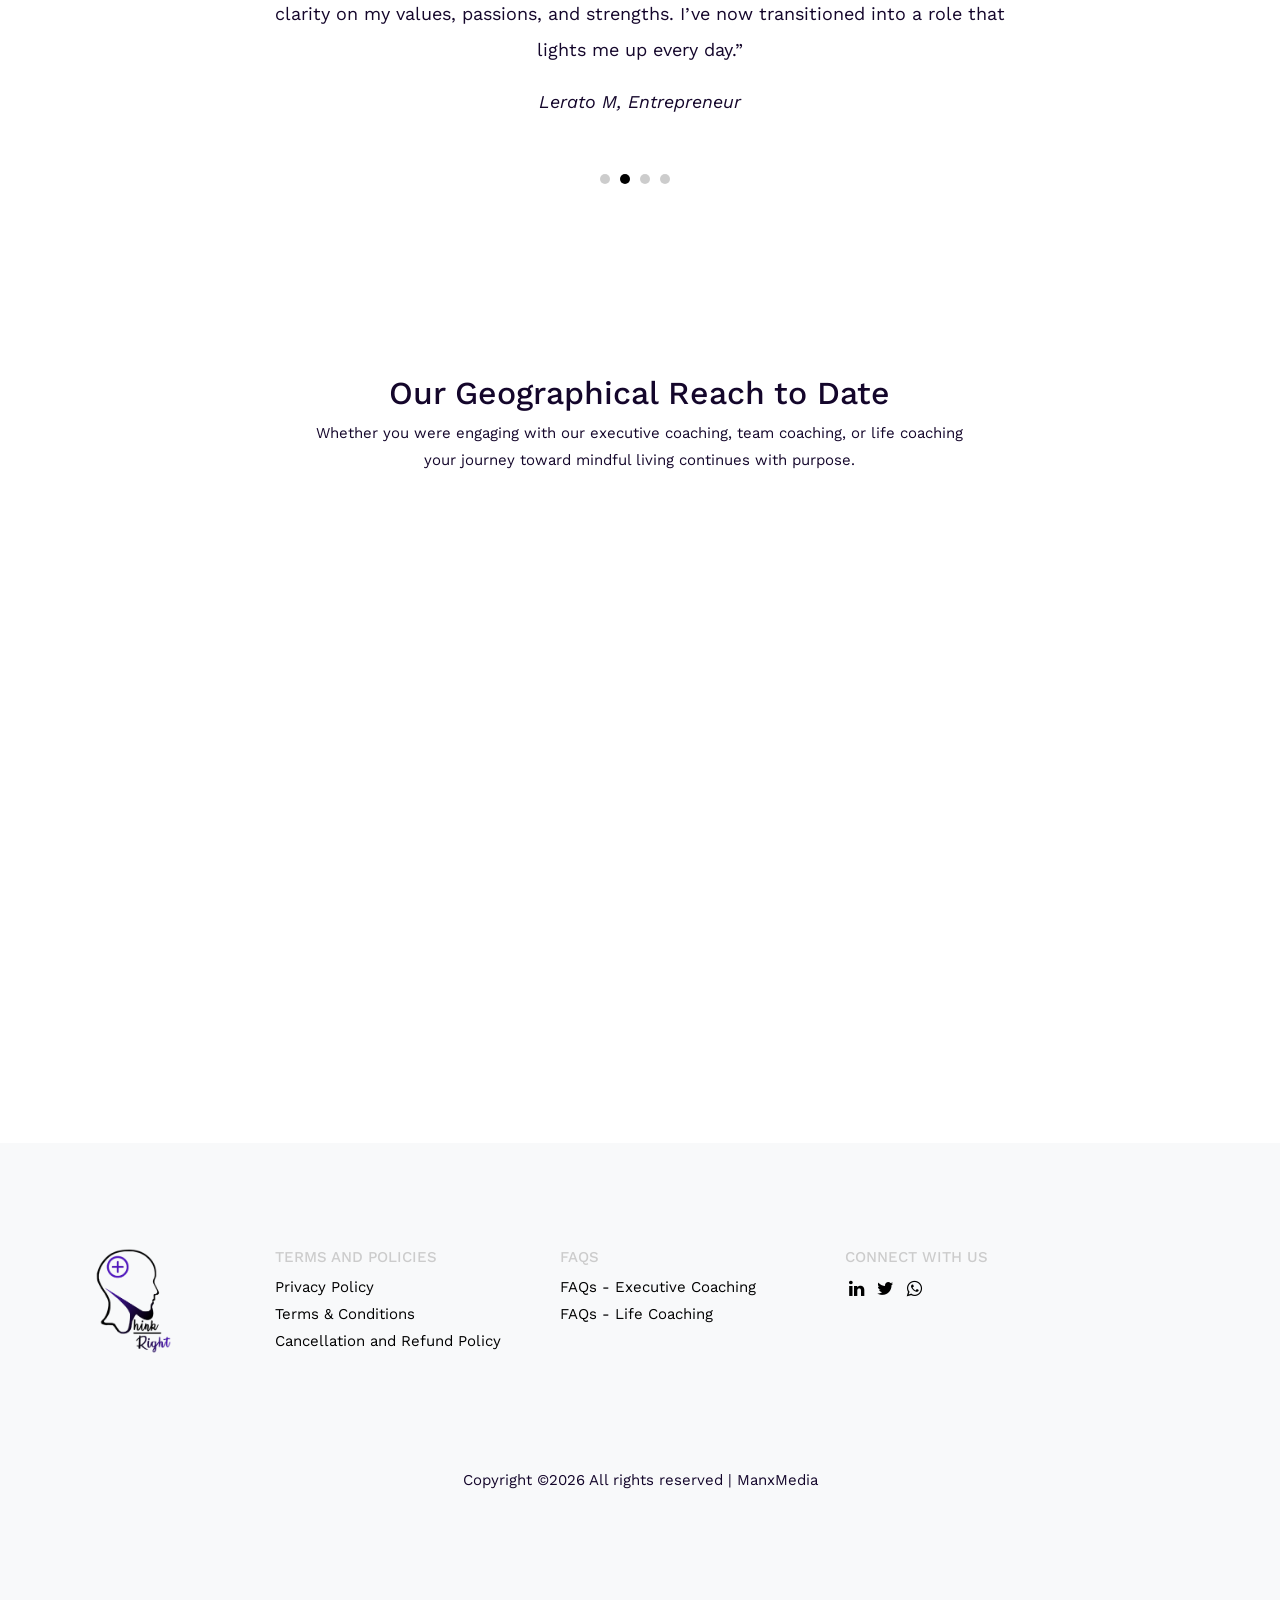
==== commit ad0e75ad: "WebsiteV7" ====
--- a/index.html
+++ b/index.html
@@ -34,7 +34,7 @@
               </li>
               <li><a href="about.html" class="animsition-link">About</a></li>
               <li>
-                <a href="" class="animsition-link">Services</a>
+                <a href="" onclick="return false" class="animsition-link">Services</a>
                 <ul>
                   <li><a href="index.html#executivecoaching">Exec Coaching</a></li>
                   <li><a href="index.html#teamcoaching">Team Coaching</a></li>
@@ -42,7 +42,7 @@
                 </ul>
               </li>
 			  <li>
-                <a href="" class="animsition-link">Resources</a>
+                <a href="" onclick="return false" class="animsition-link">Resources</a>
                 <ul>
 				  <li><a href="blog.html">Blog</a></li>
                   <li><a href="terms.html#privacypolicy">Privacy Policy</a></li>
@@ -57,24 +57,26 @@
           
 
         </div> <!-- .row -->
-     
     </header> <!-- .templateux-navba -->
-    
     <div class="templateux-cover" style="background-image: url(images/hero_1.jpg);">
       <div class="container">
         <div class="row align-items-lg-center">
 
           <div class="col-lg-12 order-lg-1">
-            <h1 class="heading mb-3 text-creamy" data-aos="fade-up">Think Right Coaching Your Partners in <strong>Executive and Leadership Development Coaching</strong></h1>
-            <p class="lead mb-5 text-white" data-aos="fade-up"  data-aos-delay="100">Achieve self-mastery and radical performance with ThinkRight personalised, executive, and leadership development one-on-one/team/business coaching.</p>
-            <p data-aos="fade-up" data-aos-delay="200"><a href="" class="btn-primary py-3 px-4 mr-3">Get In Touch</a> <a href="about.html" class="btn-primary py-3 px-4 mr-3">Learn More</a></p>
+            <h1 class="heading mb-3 text-creamy" data-aos="fade-up" data-aos-delay="100">Think Right Coaching Your Partners in <strong>Executive and Leadership Development Coaching</strong></h1>
+            <p class="lead mb-5 text-white" data-aos="fade-up"  data-aos-delay="50">Achieve self-mastery and radical performance with ThinkRight personalised, executive, and leadership development one-on-one/team/business coaching.</p>
           </div>
           
         </div>
       </div>
+		
     </div> <!-- .templateux-cover -->
 
-     <!-- .templateux-section -->
+     <div class="col-12" data-aos="fade-up" data-aos-delay="150"><a href="contact.html" class="btn-primary py-3 px-4 mr-3">Get In Touch</a> <a href="about.html" class="btn-primary py-3 px-4 mr-4">Learn More</a>
+	 </div>
+	 
+		 
+ <!--templateux-section -->
 
     <div class="templateux-section">
 
@@ -93,18 +95,18 @@
             <h2 class="mb-5">Why Us?</h2>
             <div class="owl-carousel wide-slider">
               <div class="item">
-                <img src="images/slider-1.jpg" alt="Free template by TemplateUX.com" class="img-fluid">
+                <img src="images/slider-1.jpg" alt="image" class="img-fluid">
               </div>
               <div class="item">
-                <img src="images/slider-2.jpg" alt="Free template by TemplateUX.com" class="img-fluid">
+                <img src="images/slider-2.jpg" alt="image" class="img-fluid">
               </div>
               <div class="item">
-                <img src="images/slider-3.jpg" alt="Free template by TemplateUX.com" class="img-fluid">
+                <img src="images/slider-3.jpg" alt="image" class="img-fluid">
               </div>
             </div> <!-- .owl-carousel -->
           </div>
           <div class="col-lg-5 pl-lg-5">
-            <h2 class="mb-5">&nbsp;</h2>
+            <h2 class="mb-5"></h2>
             <div class="accordion" id="accordionExample">
 
 
@@ -173,20 +175,20 @@
         <div class="col-12 text-center mb-5">
           <h2>Our Services</h2>
         </div>
-        <div class="col-md-4 mb-4" data-aos="fade-up">
+        <div class="block1 col-md-4 mb-4" data-aos="fade-up">
           <div class="media block-icon-1 d-block text-center">
-            <div class="icon mb-3">
+            <div class="icon mb-3 mt-5">
               <img src="images/flaticon/svg/004-gear.svg" alt="Image" class="img-fluid">
             </div>
-            <div class="media-body">
+            <div class="media-body mb-5">
               <h3 class="h5 mb-4">Executive Coaching</h3>
               <p>Think Right Today’s Executive coaching is a transformative process that involves an executive or high-potential employee working towards unlocking their full capabilities</p>
             </div>
           </div> <!-- .block-icon-1 -->
         </div>
-        <div class="col-md-4 mb-4" data-aos="fade-up" data-aos-delay="100">
+        <div class="block2 col-md-4 mb-4" data-aos="fade-up" data-aos-delay="100">
           <div class="media block-icon-1 d-block text-center">
-            <div class="icon mb-3">
+            <div class="icon mb-3 mt-5">
               <img src="images/flaticon/svg/006-meeting.svg" alt="Image" class="img-fluid">
             </div>
             <div class="media-body">
@@ -195,9 +197,9 @@
             </div>
           </div> <!-- .block-icon-1 -->
         </div>
-        <div class="col-md-4 mb-4" data-aos="fade-up" data-aos-delay="200">
+        <div class="block3 col-md-4 mb-4" data-aos="fade-up" data-aos-delay="200">
           <div class="media block-icon-1 d-block text-center">
-            <div class="icon mb-3">
+            <div class="icon mb-3 mt-5">
 				<img src="images/flaticon/svg/005-conflict.svg" alt="Image" class="img-fluid">
             </div>
             <div class="media-body">
@@ -211,27 +213,25 @@
       <div class="row">
 
         <div class="col-md-12 text-center" data-aos="fade-up" data-aos-delay="100">
-          <p><a href="about.html" class="btn btn-primary py-3 px-4">Learn More</a></p>
+          <p><a href="about.html" class="btn btn-primary py-3 px-4">Learn More</a>
+			</p>
         </div>
       </div>
     </div>
   </div>
 	  
-  </div> <!-- .templateux-section -->
+	</div> <!-- .templateux-section -->
 
   <div class="templateux-section pb-0">
 	  
 	  <!-- EXECUTIVE COACHING --> 
     <div class="container"  id="executivecoaching">
-      <div class="row text-left mb-5">
-        <div class="col-12">
+      <div class="row">
+        <div class="col-12 mb-5">
           <h2>Executive Coaching</h2>
         </div>
-      </div>
-      <div class="row">
-	
 	 
-	   <div class="col-6 col-sm-6 col-md-6 col-lg-8">
+	   <div class="col-12 col-md-8 mb-2">
        <div class="accordion">
 
               <div class="accordion-item">
@@ -582,7 +582,7 @@
               </div>
        </div>
        </div>
-        <div class="col-6 col-sm-6 col-md-6 col-lg-4">
+        <div class="col-sm-6 col-md-12 col-lg-4 mb-4">
           <div class="staff" style="background-image: url(images/person_1.jpg);">
             <a href="#" class="desc">
               <h3>Betty Mlalazi</h3>
@@ -600,14 +600,12 @@
 	
 		  <!-- TEAM COACHING --> 
     <div class="container" id="teamcoaching">
-      <div class="row text-left mb-5">
-        <div class="col-12">
+      <div class="row">
+        <div class="col-12 mb-5">
           <h2>Team Coaching</h2>
         </div>
-      </div>
-      <div class="row">
-	
-	 <div class="col-6 col-sm-6 col-md-6 col-lg-8">
+
+	 <div class="col-12 col-md-8 mb-2">
        <div class="accordion">
 
               <div class="accordion-item">
@@ -696,15 +694,16 @@
               </div>
        </div>
        </div>
-	<div class="col-6 col-sm-6 col-md-6 col-lg-4">
-          <div class="staff" style="background-image: url(images/person_3.jpg);">
-              <a href="#" class="desc">
-                <h3>Lebo Malefane</h3>
-                <span>Team Coach</span>
-                <div class="parag">
-                </div>
-              </a>
-            </div>
+	<div class="col-sm-6 col-md-12 col-lg-4 mb-4">
+          <div class="staff" style="background-image: url(images/person_1.jpg);">
+            <a href="#" class="desc">
+              <h3>Betty Mlalazi</h3>
+              <span>Founder, Professional Certified Coach (ICF)</span>
+              <div class="parag">
+                <p></p>
+              </div>
+            </a>
+          </div>
         </div>  
 	   
       </div>
@@ -713,15 +712,12 @@
 	
 		  <!-- LIFE COACHING --> 
     <div class="container"  id="lifecoaching">
-      <div class="row text-left mb-5">
-        <div class="col-12">
+      <div class="row">
+        <div class="col-12 mb-5">
           <h2>Life Coaching</h2>
         </div>
-      </div>
-      <div class="row">
-	
-	 
-	   <div class="col-6 col-sm-6 col-md-6 col-lg-8">
+ 
+	   <div class="col-12 col-md-8 mb-2">
        <div class="accordion">
 
               <div class="accordion-item">
@@ -975,15 +971,16 @@
               </div>
        </div>
        </div>
-        <div class="col-6 col-sm-6 col-md-6 col-lg-4">
-          <div class="staff" style="background-image: url(images/person_2.jpg);">
-              <a href="#" class="desc">
-                <h3>Ellena Smith</h3>
-                <span>Life Coach</span>
-                <div class="parag">
-                 </div>
-              </a>
-            </div>
+        <div class="col-sm-6 col-md-12 col-lg-4 mb-4">
+          <div class="staff" style="background-image: url(images/person_1.jpg);">
+            <a href="#" class="desc">
+              <h3>Betty Mlalazi</h3>
+              <span>Founder, Professional Certified Coach (ICF)</span>
+              <div class="parag">
+                <p></p>
+              </div>
+            </a>
+          </div>
         </div>
 
         
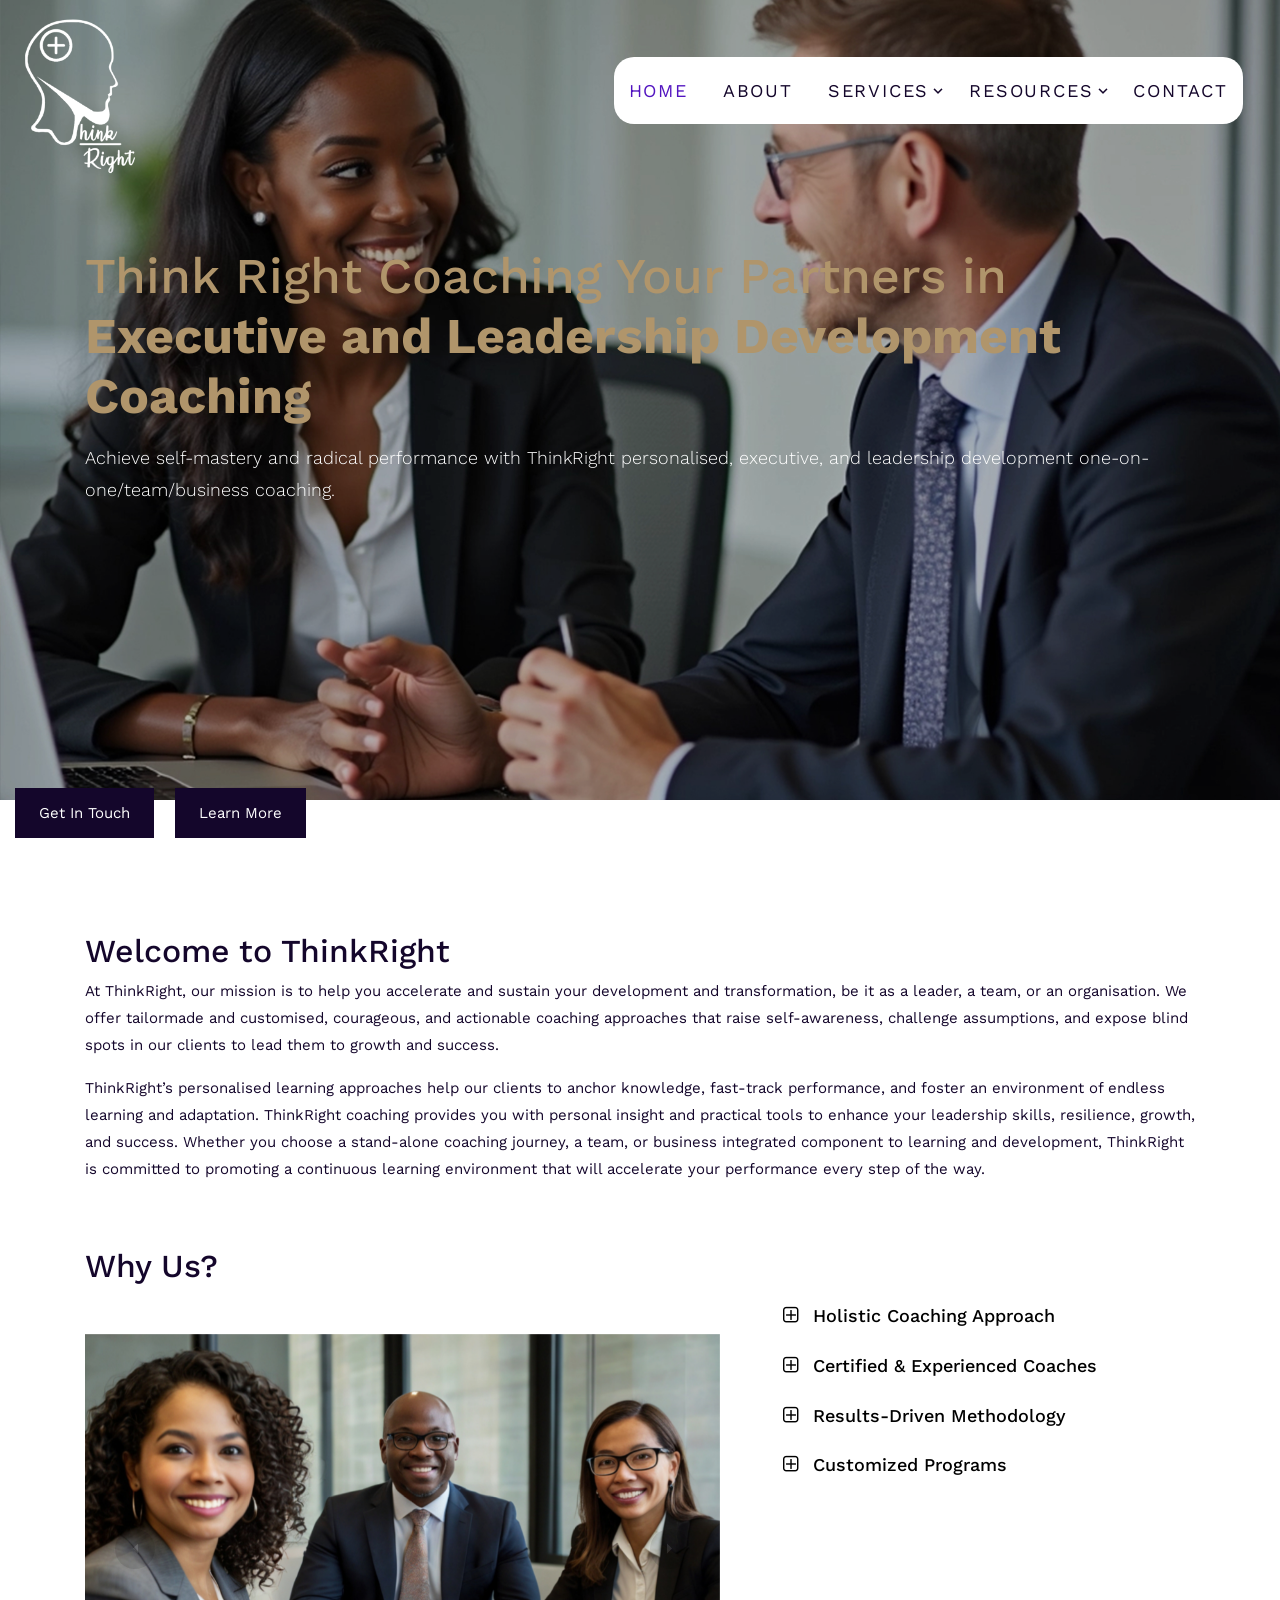
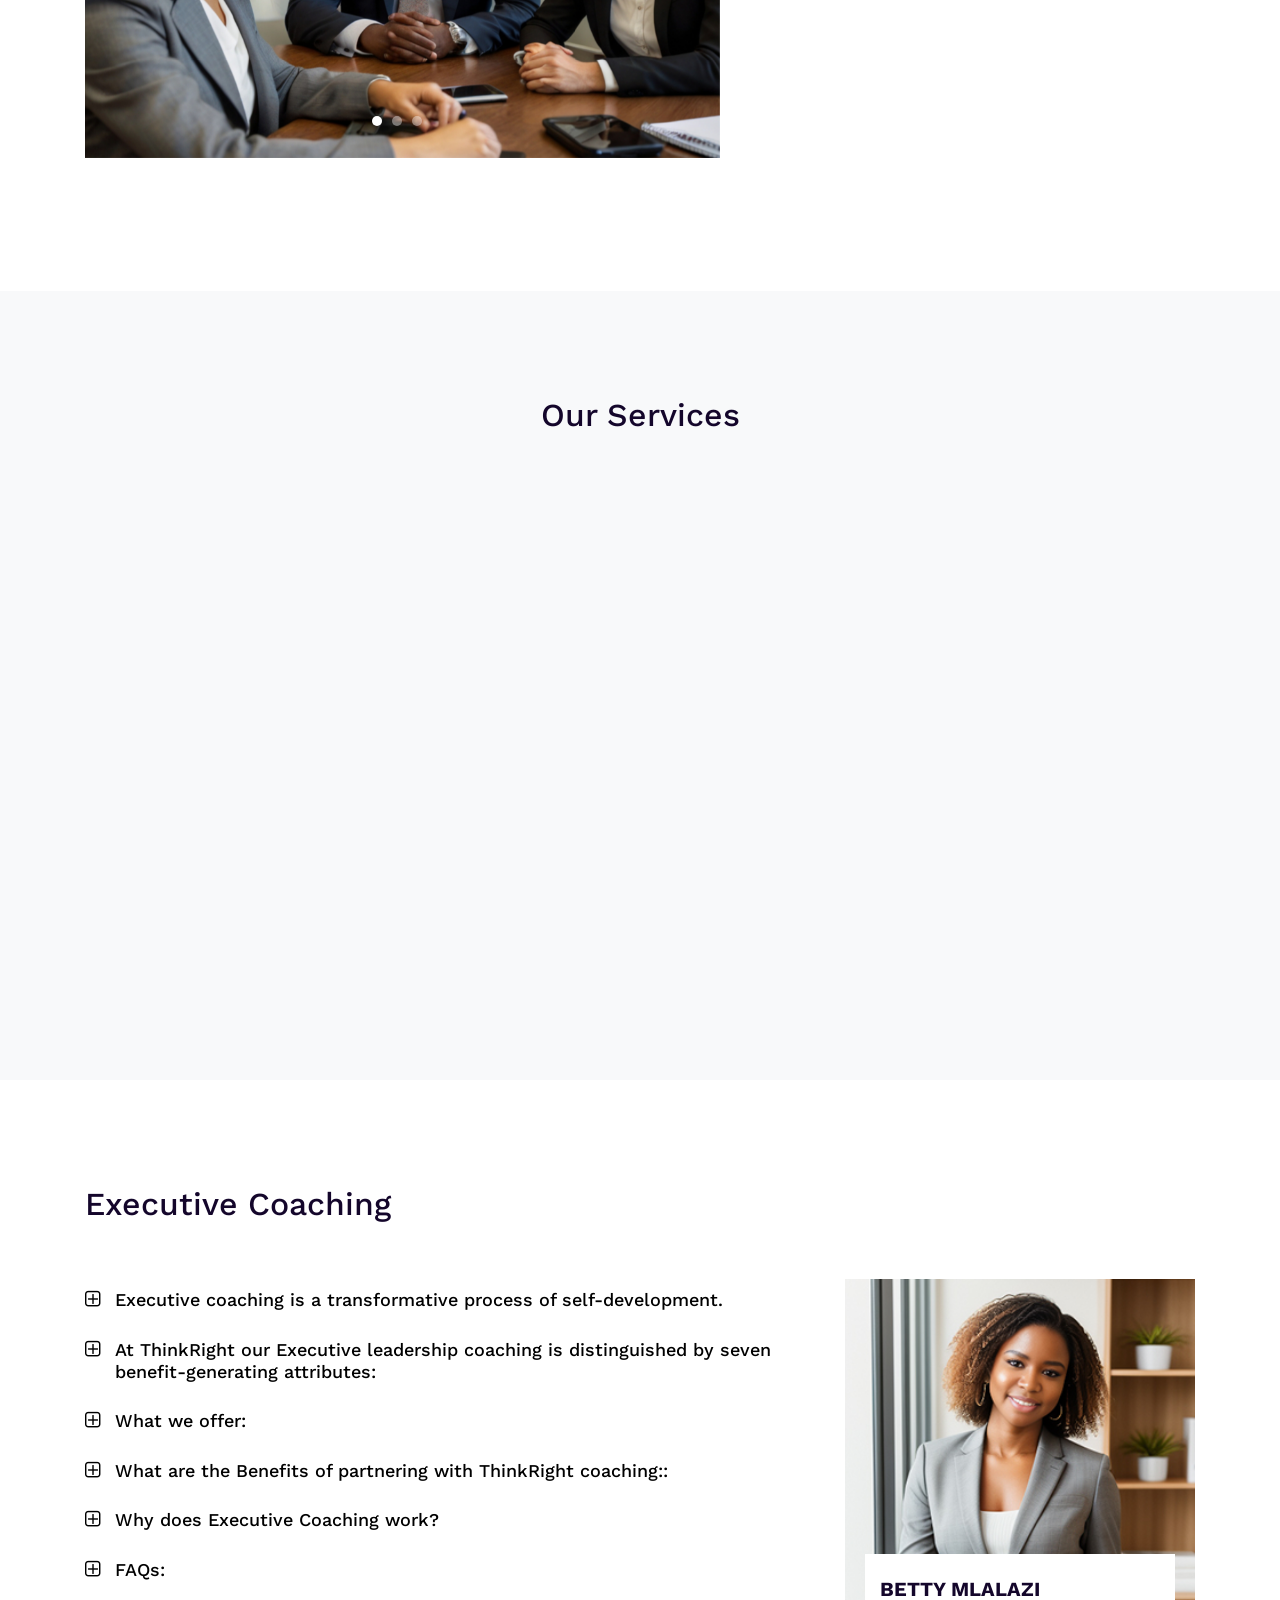
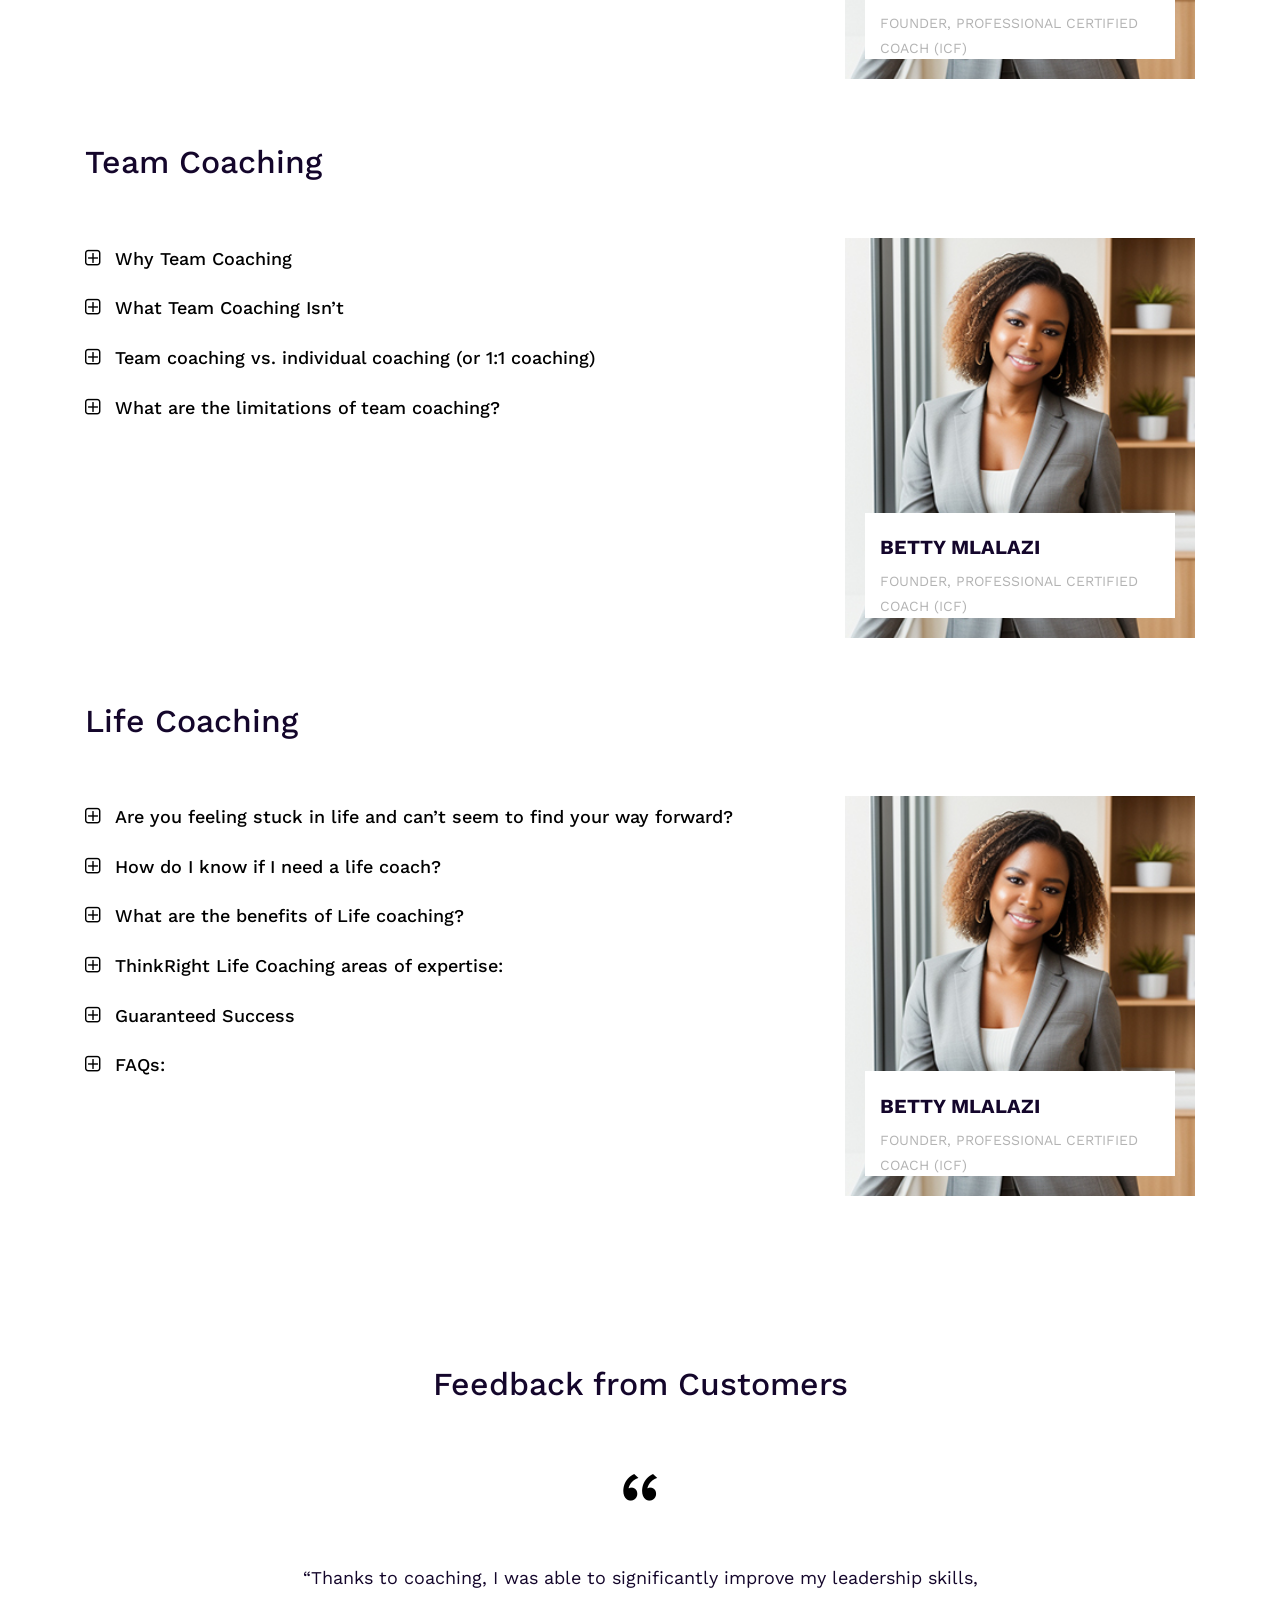
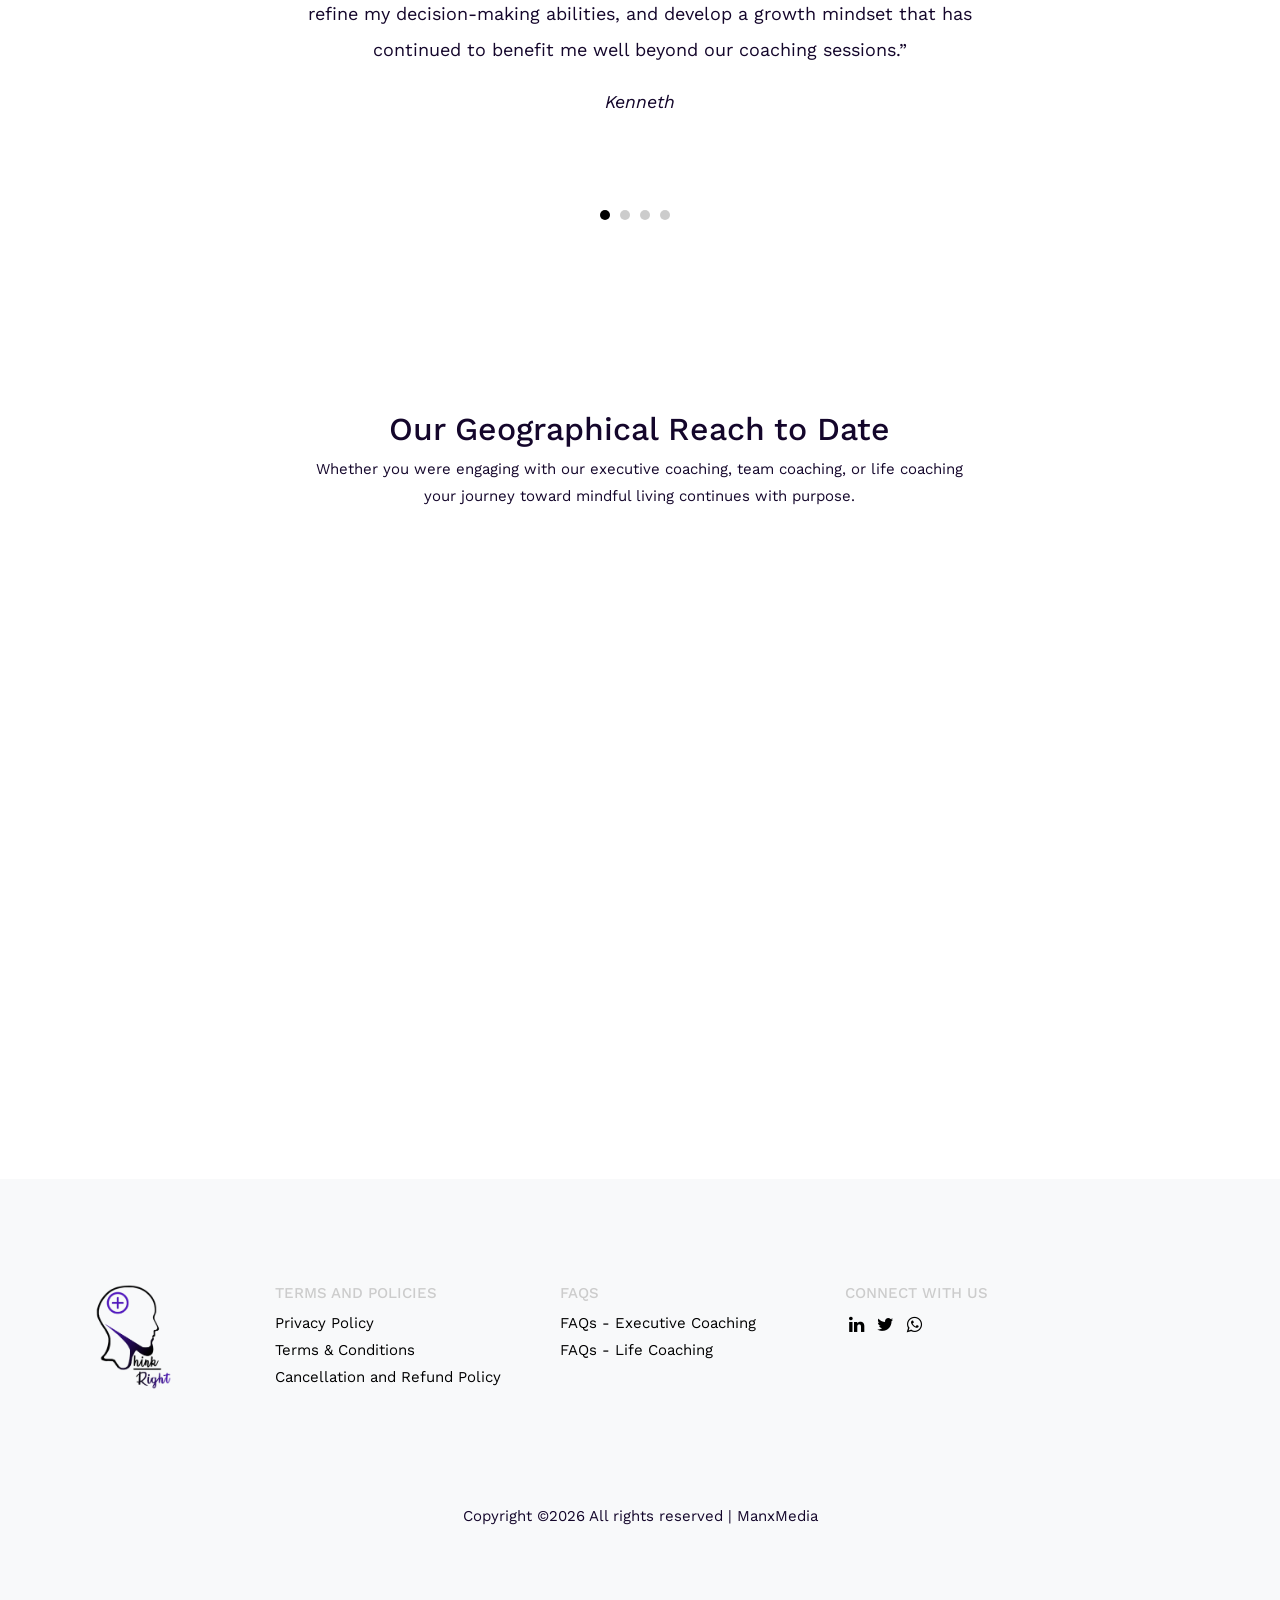
==== commit 70b63903: "Update index.html" ====
--- a/index.html
+++ b/index.html
@@ -1001,29 +1001,29 @@
           <div class="owl-carousel wide-slider-testimonial">
             <div class="item">
               <blockquote class="block-testomonial">
-                <p>&ldquo;Working with ThinkRight Coaching completely shifted my mindset. I went from feeling stuck and overwhelmed to energized and focused. My coach helped me uncover the blocks I didn’t even realize were holding me back. Truly life-changing.&rdquo;</p>
-                <p><cite>Derrick W, Marketing Executive</cite></p>
+                <p>&ldquo;Thanks to coaching, I was able to significantly improve my leadership skills, refine my decision-making abilities, and develop a growth mindset that has continued to benefit me well beyond our coaching sessions.&rdquo;</p>
+                <p><cite>Kenneth</cite></p>
               </blockquote>
             </div>
 
             <div class="item">
               <blockquote class="block-testomonial">
-                <p>&ldquo;I came to ThinkRight feeling lost in my career. With my coach’s guidance, I gained clarity on my values, passions, and strengths. I’ve now transitioned into a role that lights me up every day.&rdquo;</p>
-                <p><cite>Lerato M, Entrepreneur</cite></p>
+                <p>&ldquo;Betty was a partner who helped me think through issues and skilfully managed to help me be accountable to my own goals, build on my strengths and develop my confidence.&rdquo;</p>
+                <p><cite>Marc</cite></p>
               </blockquote>
             </div>
 
             <div class="item">
               <blockquote class="block-testomonial">
-                <p>&ldquo;Before coaching, I battled with imposter syndrome and self-doubt. ThinkRight gave me the tools and support to rebuild my confidence and start thinking more powerfully. I’m finally moving toward the life I’ve always wanted.&rdquo;</p>
-                <p><cite>Bob R, CEO and Founder of Fixer</cite></p>
+                <p>&ldquo;Working with Betty has given me the confidence to embark on several projects that I was unsure of taking on. I have become a more focused leader, a courageous risk taker, trained and challenged myself to grow.&rdquo;</p>
+                <p><cite>Carla</cite></p>
               </blockquote>
             </div>
 			  
 			 <div class="item">
               <blockquote class="block-testomonial">
-                <p>&ldquo;ThinkRight Coaching taught me that success doesn't have to come at the expense of my wellbeing. I’ve created healthier boundaries, improved my mindset, and am showing up more fully for both my work and my family.&rdquo;</p>
-                <p><cite>Kamogelo H, Healthcare Professional</cite></p>
+                <p>&ldquo;Coaching helped me master the art of asking insightful questions. This shift significantly improved communication within my team, leading to a clearer appreciation of the strategy to be implemented, and fostered a supportive environment for growth and trust.&rdquo;</p>
+                <p><cite>Tawanda</cite></p>
               </blockquote>
             </div>
           </div>
@@ -1136,4 +1136,4 @@
 </script>
 
 </body>
-</html>+</html>
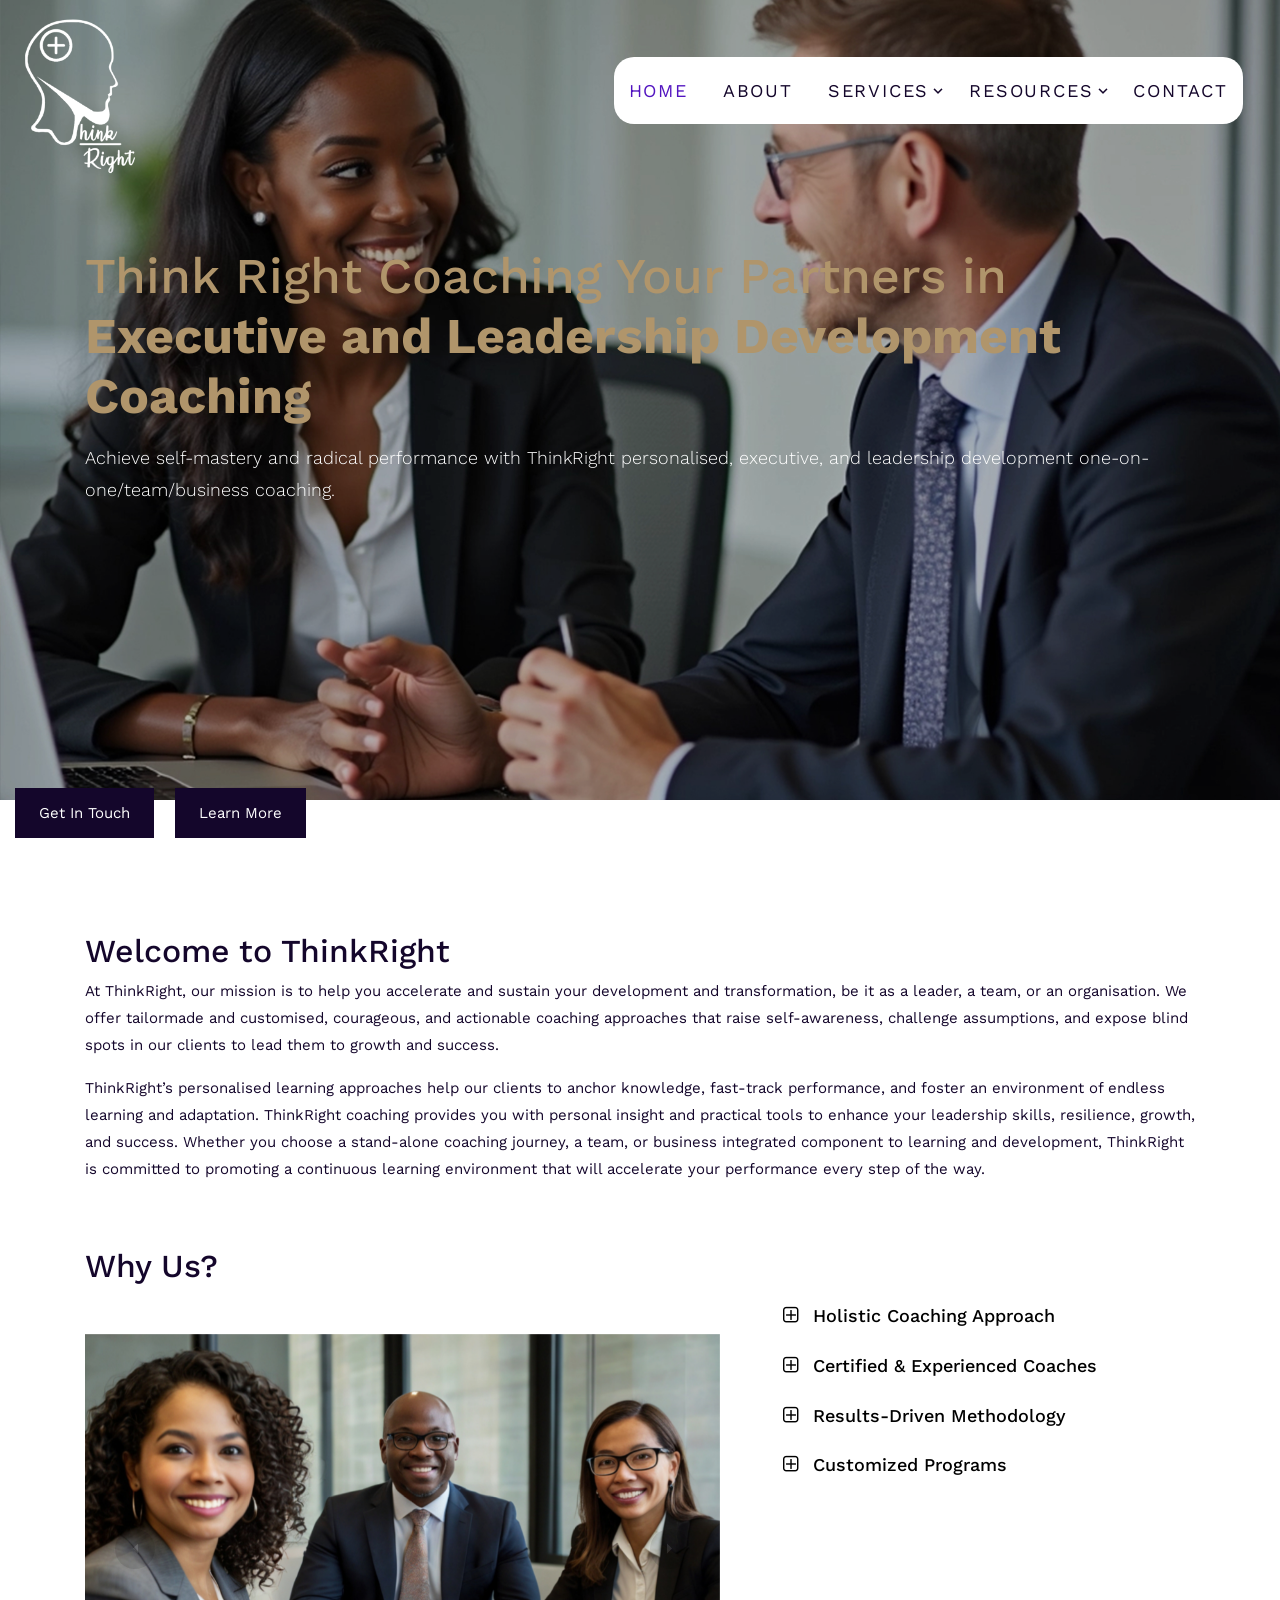
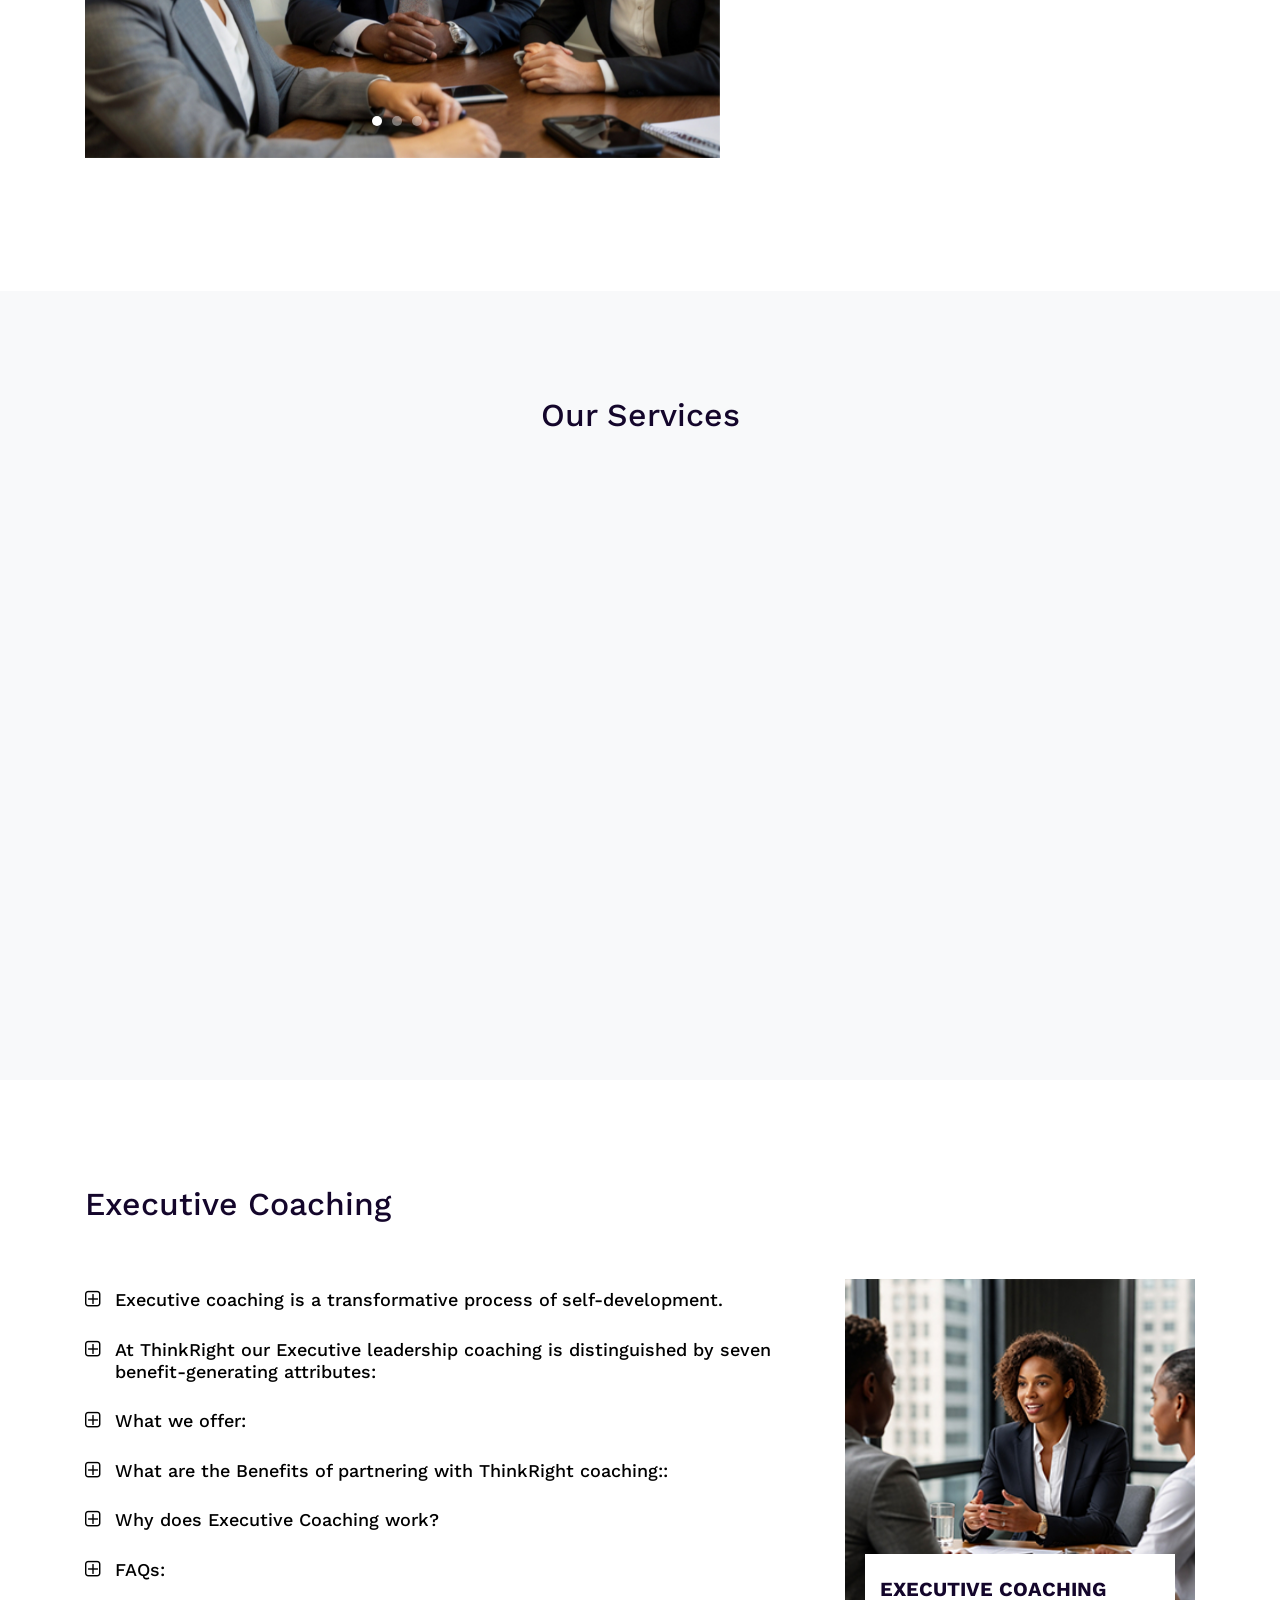
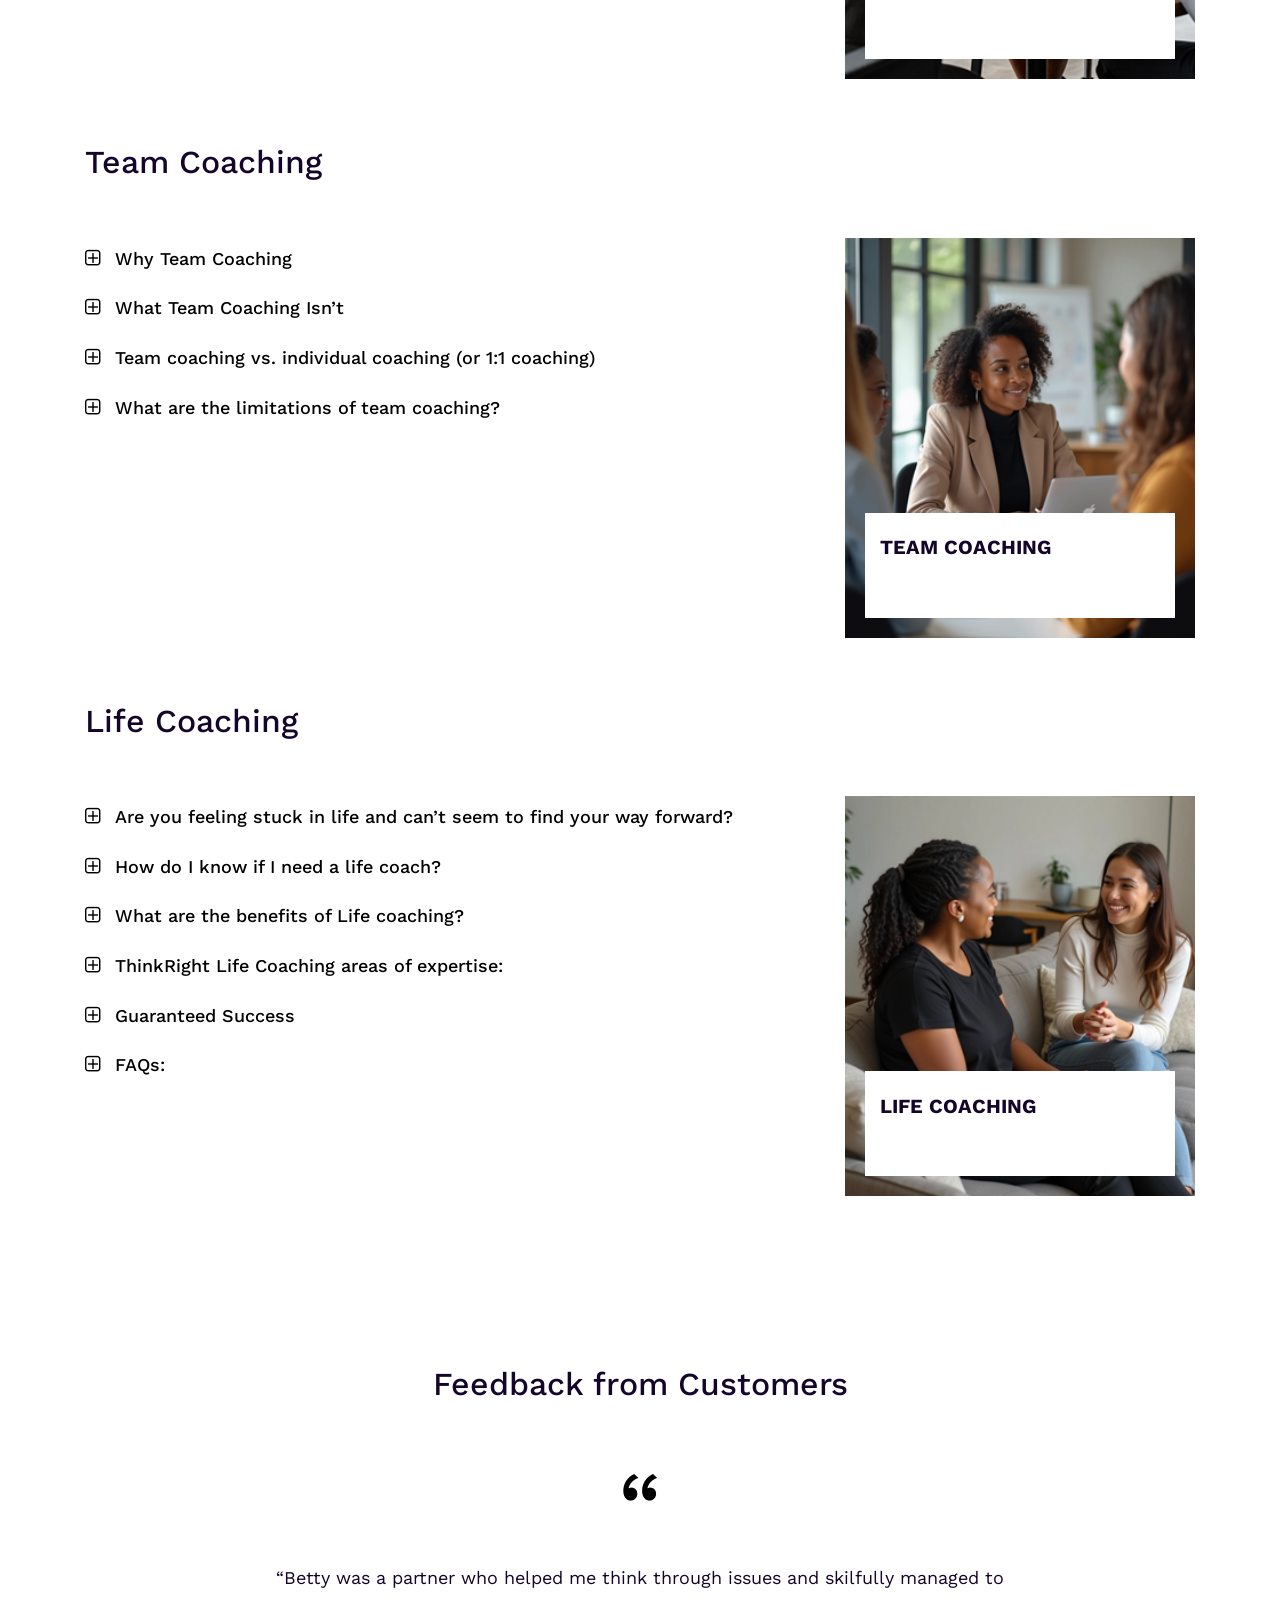
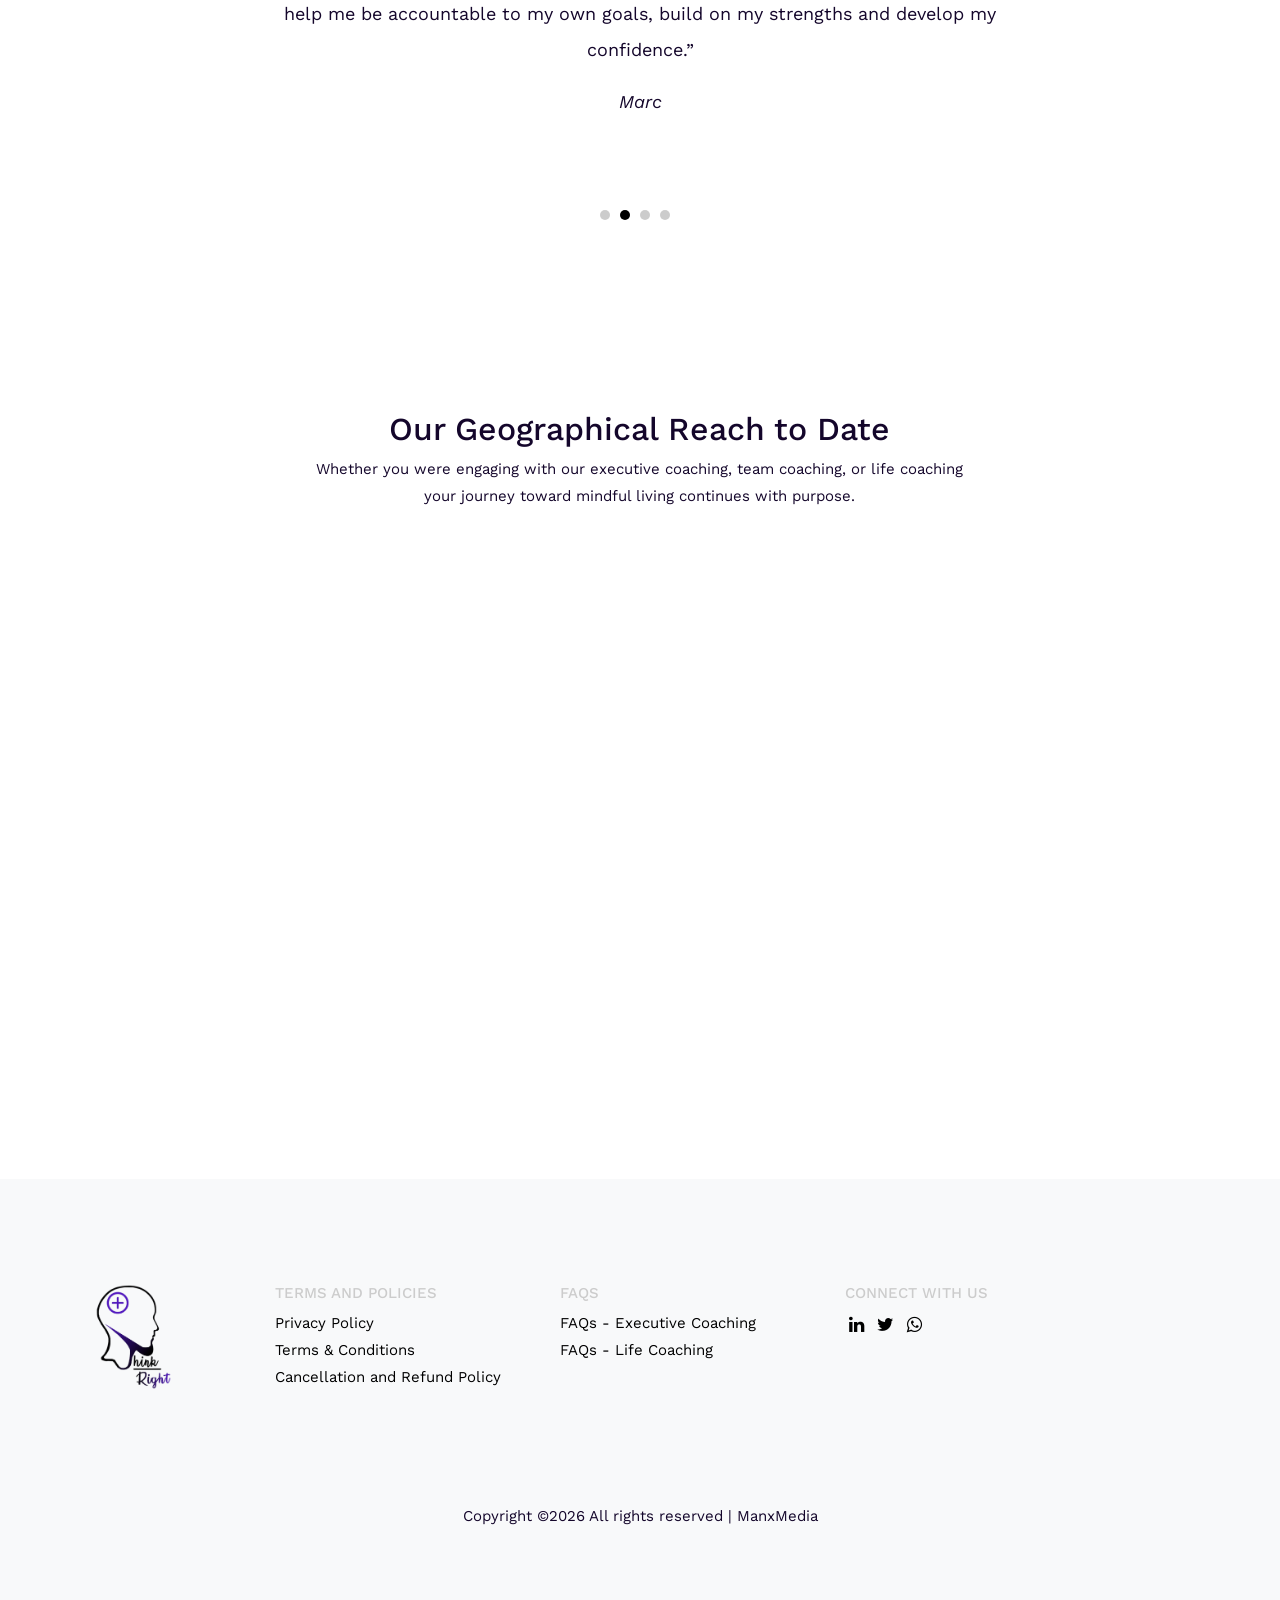
==== commit 7e6b15b8: "WebsiteV9" ====
--- a/index.html
+++ b/index.html
@@ -583,10 +583,10 @@
        </div>
        </div>
         <div class="col-sm-6 col-md-12 col-lg-4 mb-4">
-          <div class="staff" style="background-image: url(images/person_1.jpg);">
+          <div class="staff" style="background-image: url(images/exec-coaching.jpg);">
             <a href="#" class="desc">
-              <h3>Betty Mlalazi</h3>
-              <span>Founder, Professional Certified Coach (ICF)</span>
+              <h3>Executive Coaching</h3>
+              <span></span>
               <div class="parag">
                 <p></p>
               </div>
@@ -695,10 +695,10 @@
        </div>
        </div>
 	<div class="col-sm-6 col-md-12 col-lg-4 mb-4">
-          <div class="staff" style="background-image: url(images/person_1.jpg);">
+          <div class="staff" style="background-image: url(images/team-coaching.jpg);">
             <a href="#" class="desc">
-              <h3>Betty Mlalazi</h3>
-              <span>Founder, Professional Certified Coach (ICF)</span>
+              <h3>team coaching</h3>
+              <span></span>
               <div class="parag">
                 <p></p>
               </div>
@@ -972,10 +972,10 @@
        </div>
        </div>
         <div class="col-sm-6 col-md-12 col-lg-4 mb-4">
-          <div class="staff" style="background-image: url(images/person_1.jpg);">
+          <div class="staff" style="background-image: url(images/life-coaching.jpg);">
             <a href="#" class="desc">
-              <h3>Betty Mlalazi</h3>
-              <span>Founder, Professional Certified Coach (ICF)</span>
+              <h3>Life Coaching</h3>
+              <span></span>
               <div class="parag">
                 <p></p>
               </div>
